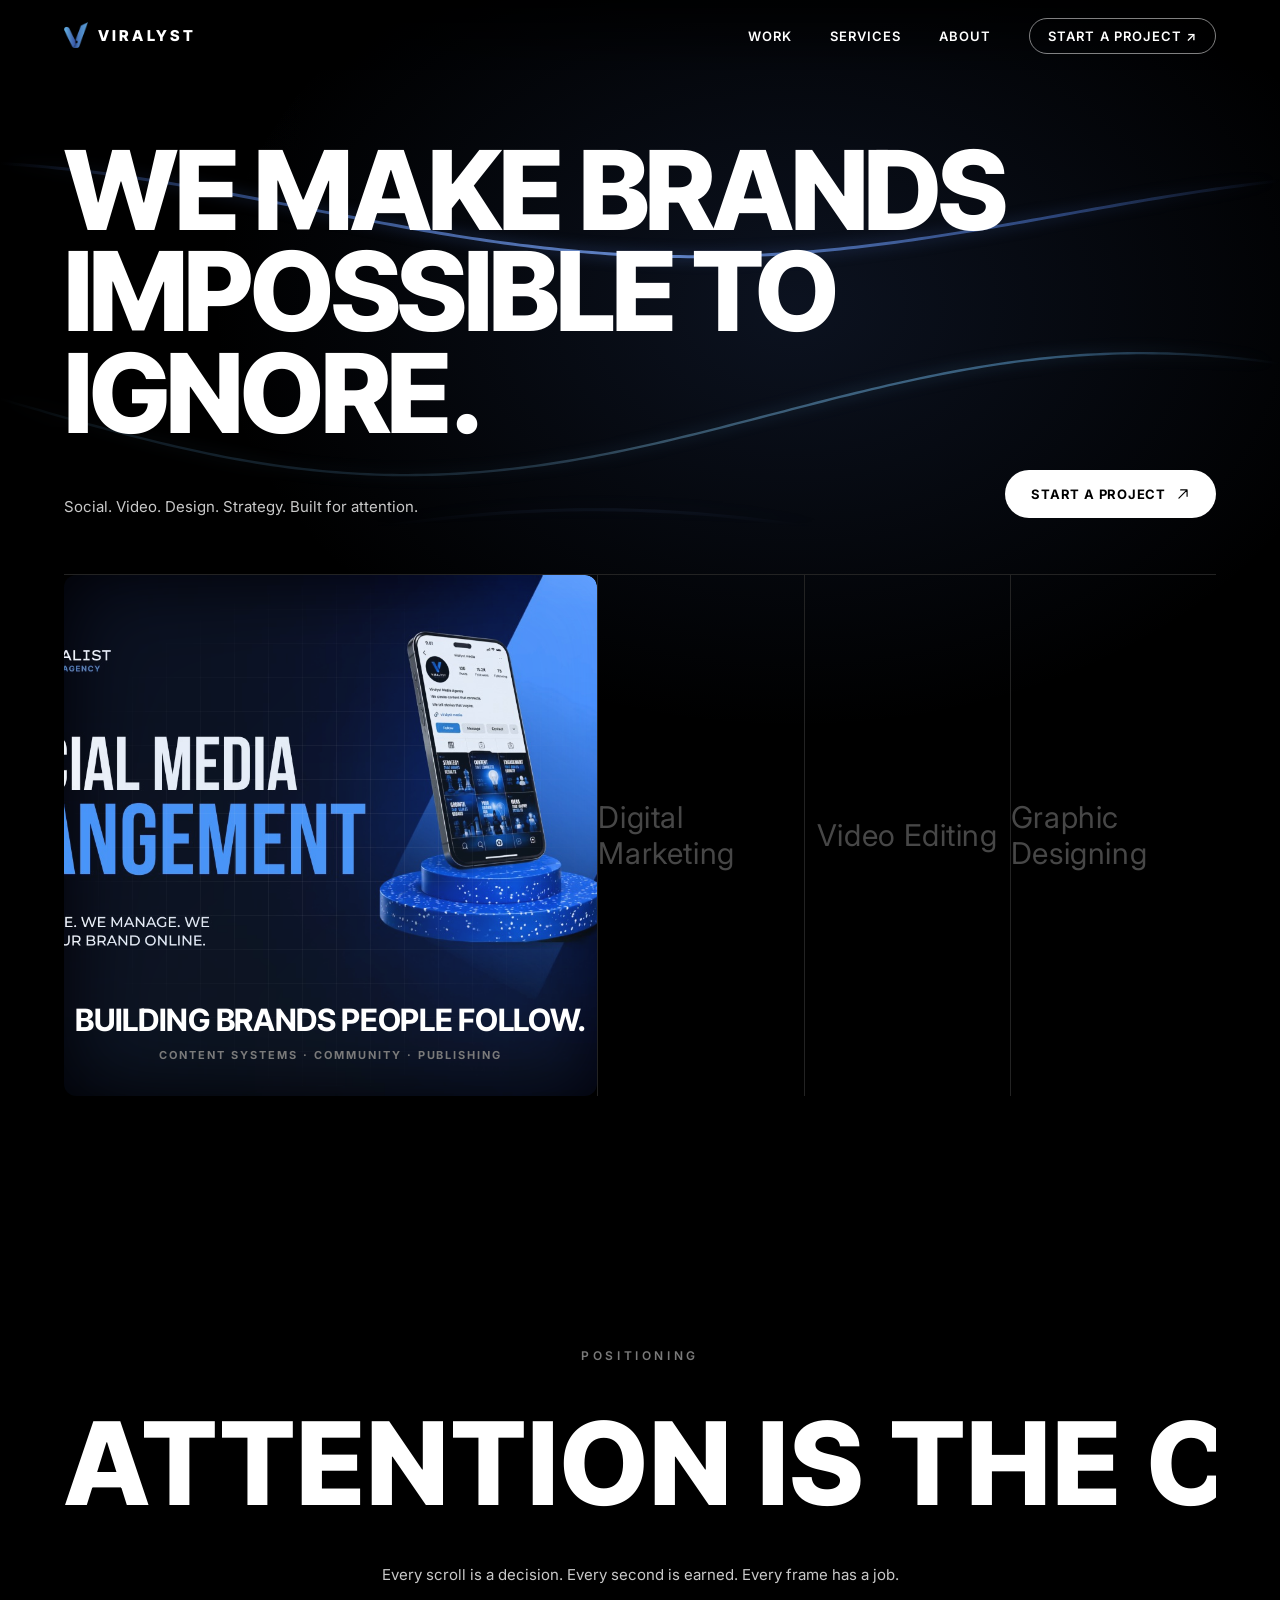
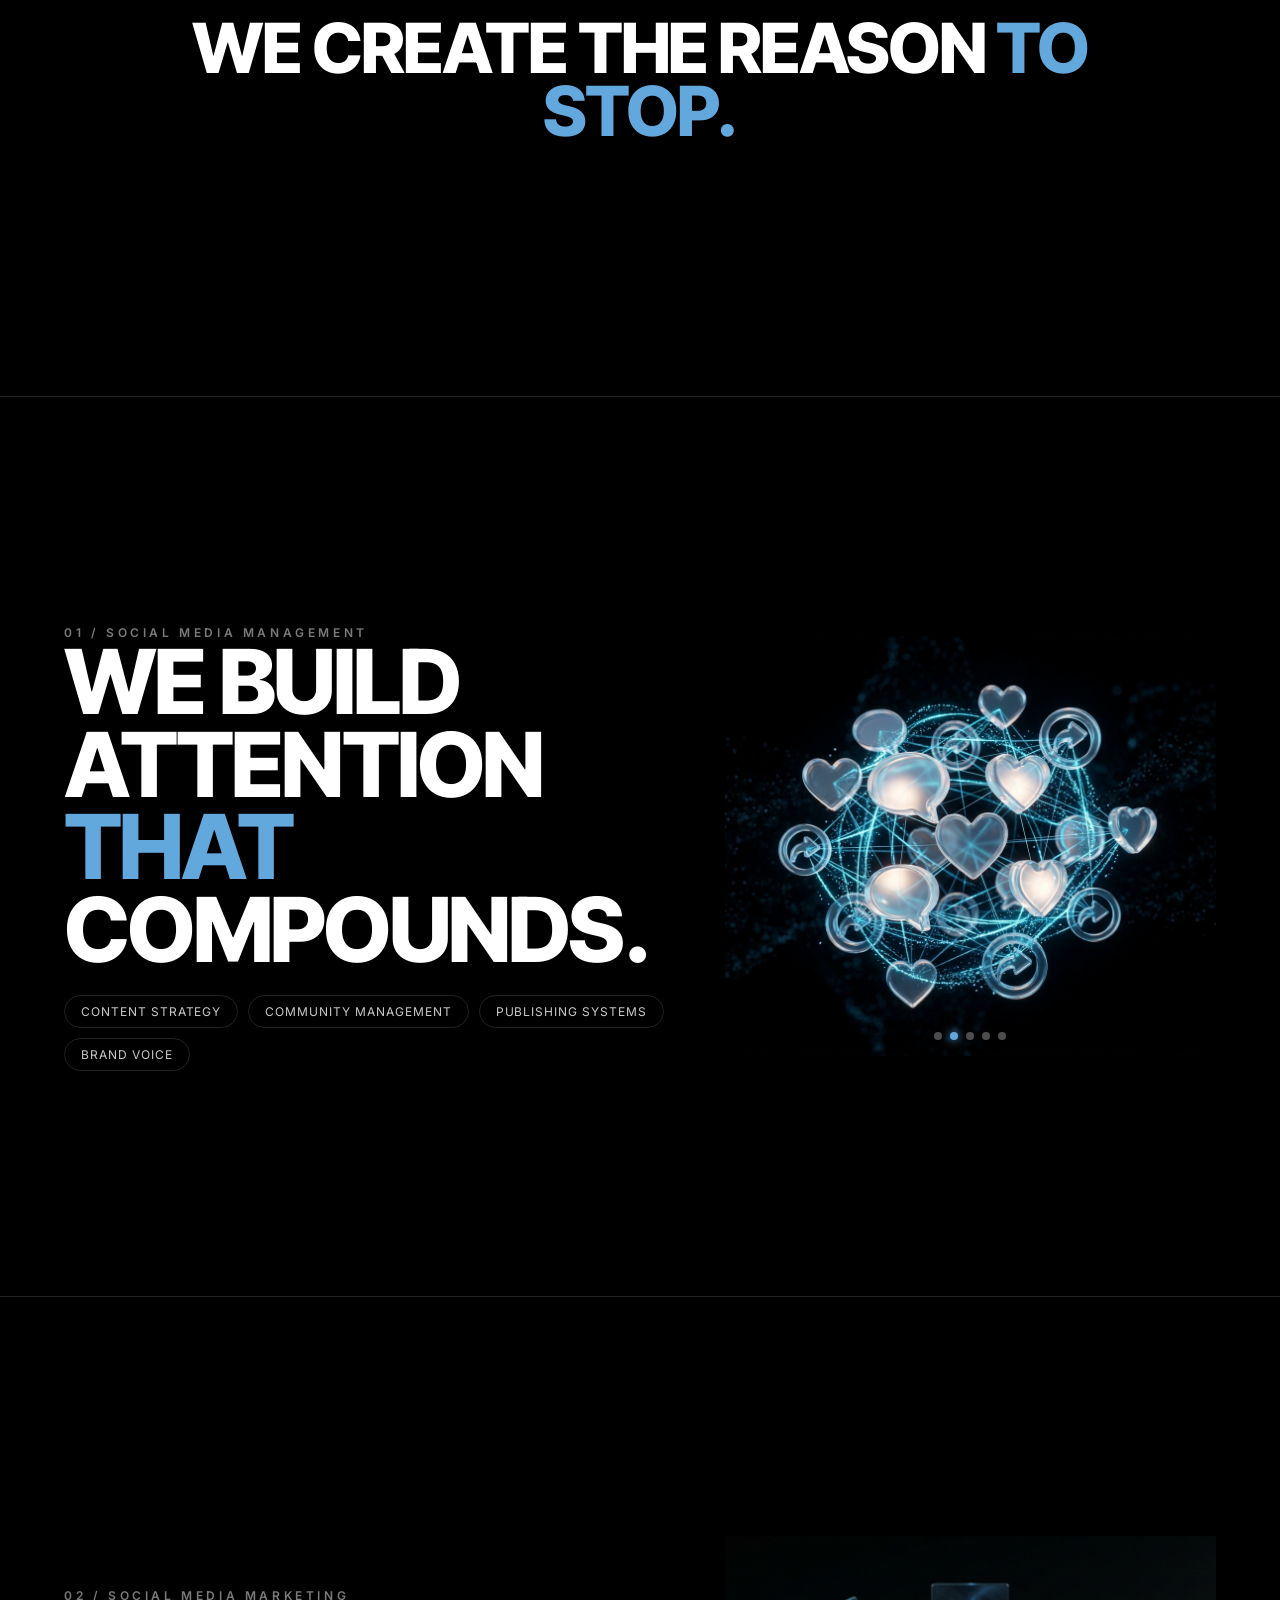
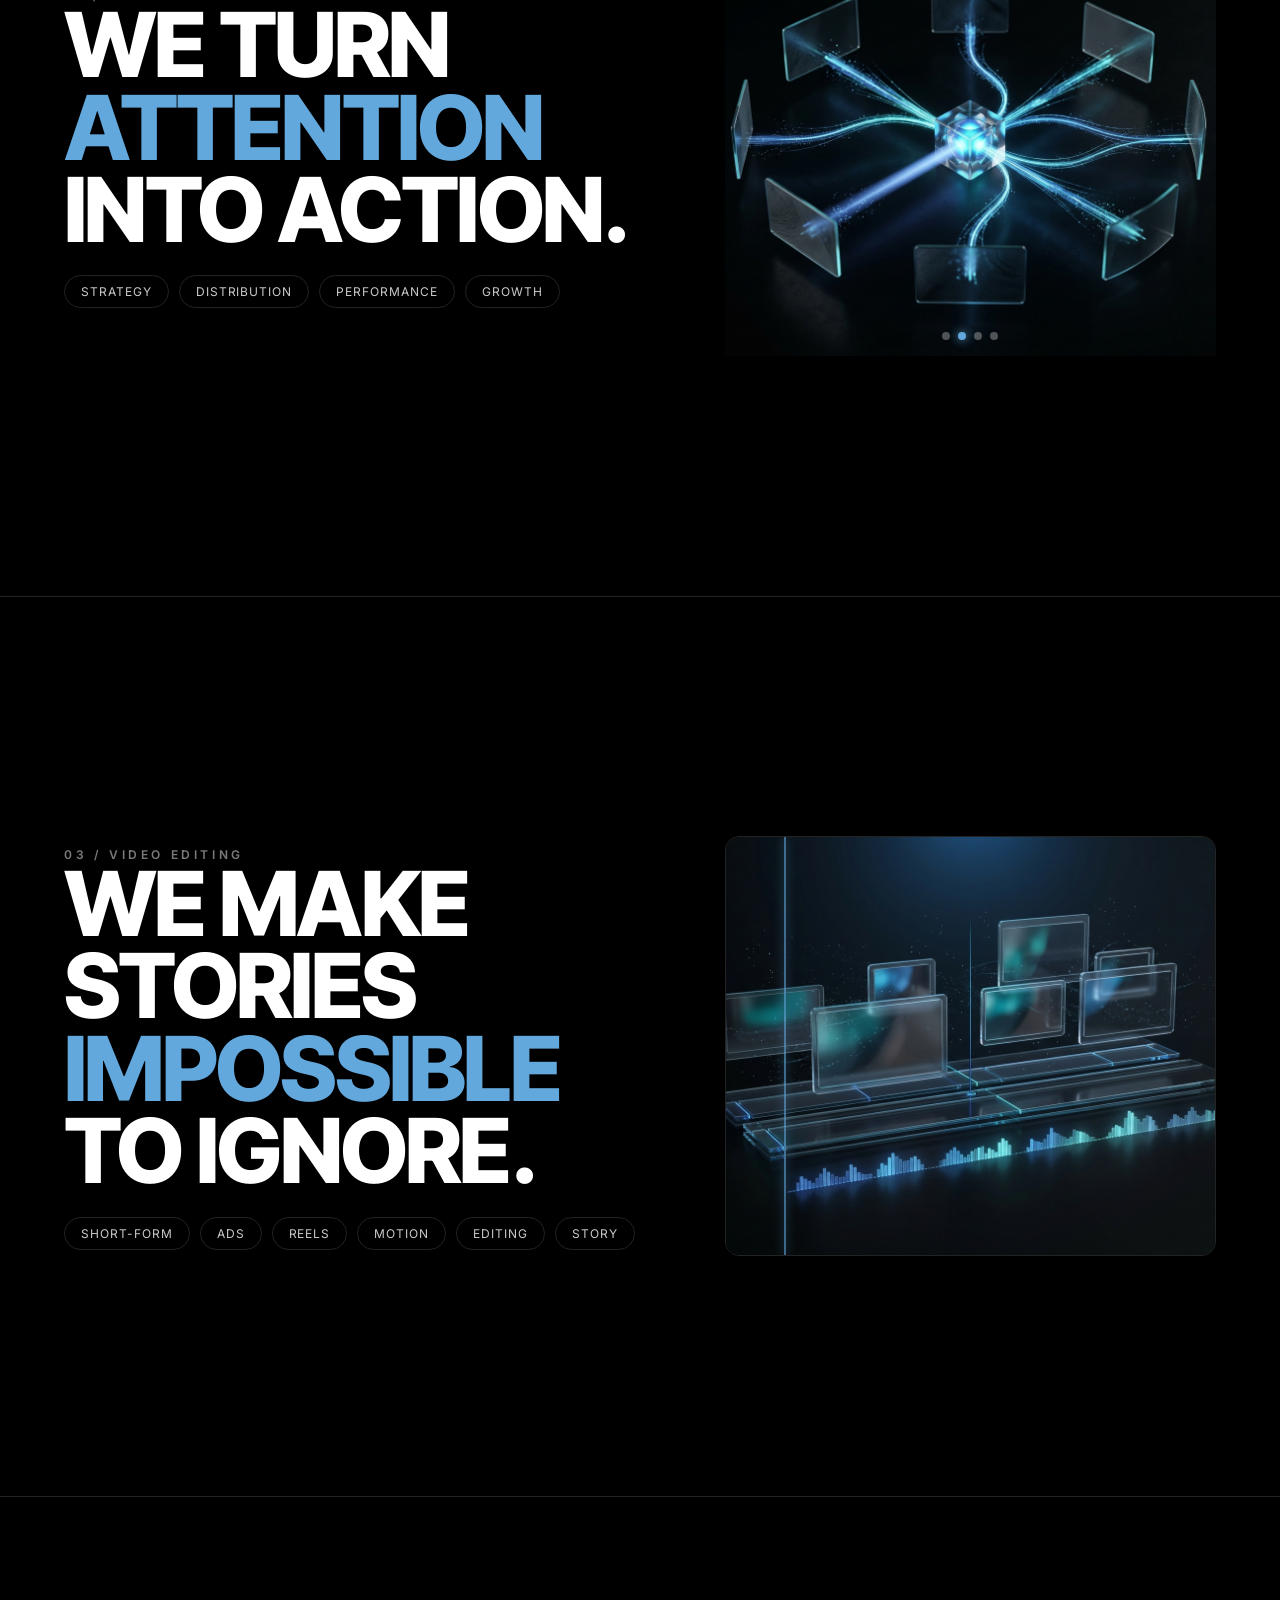
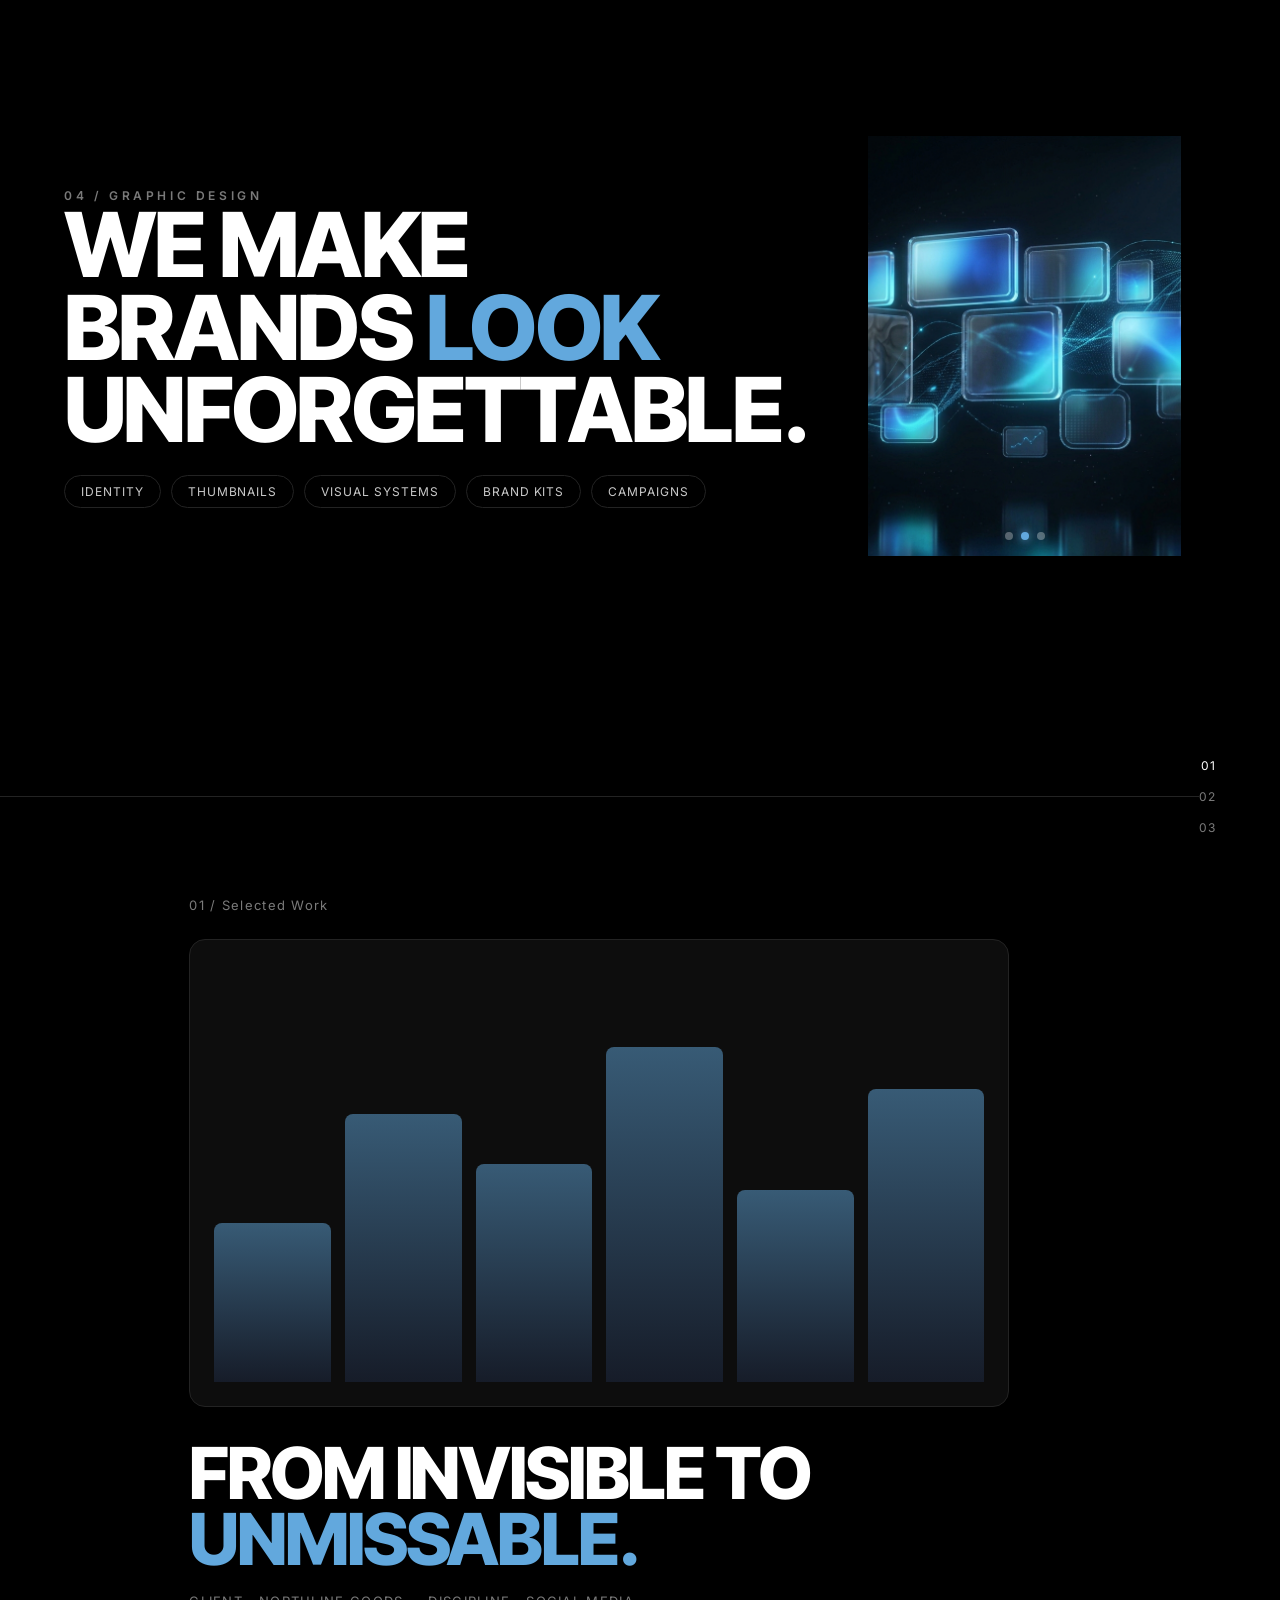
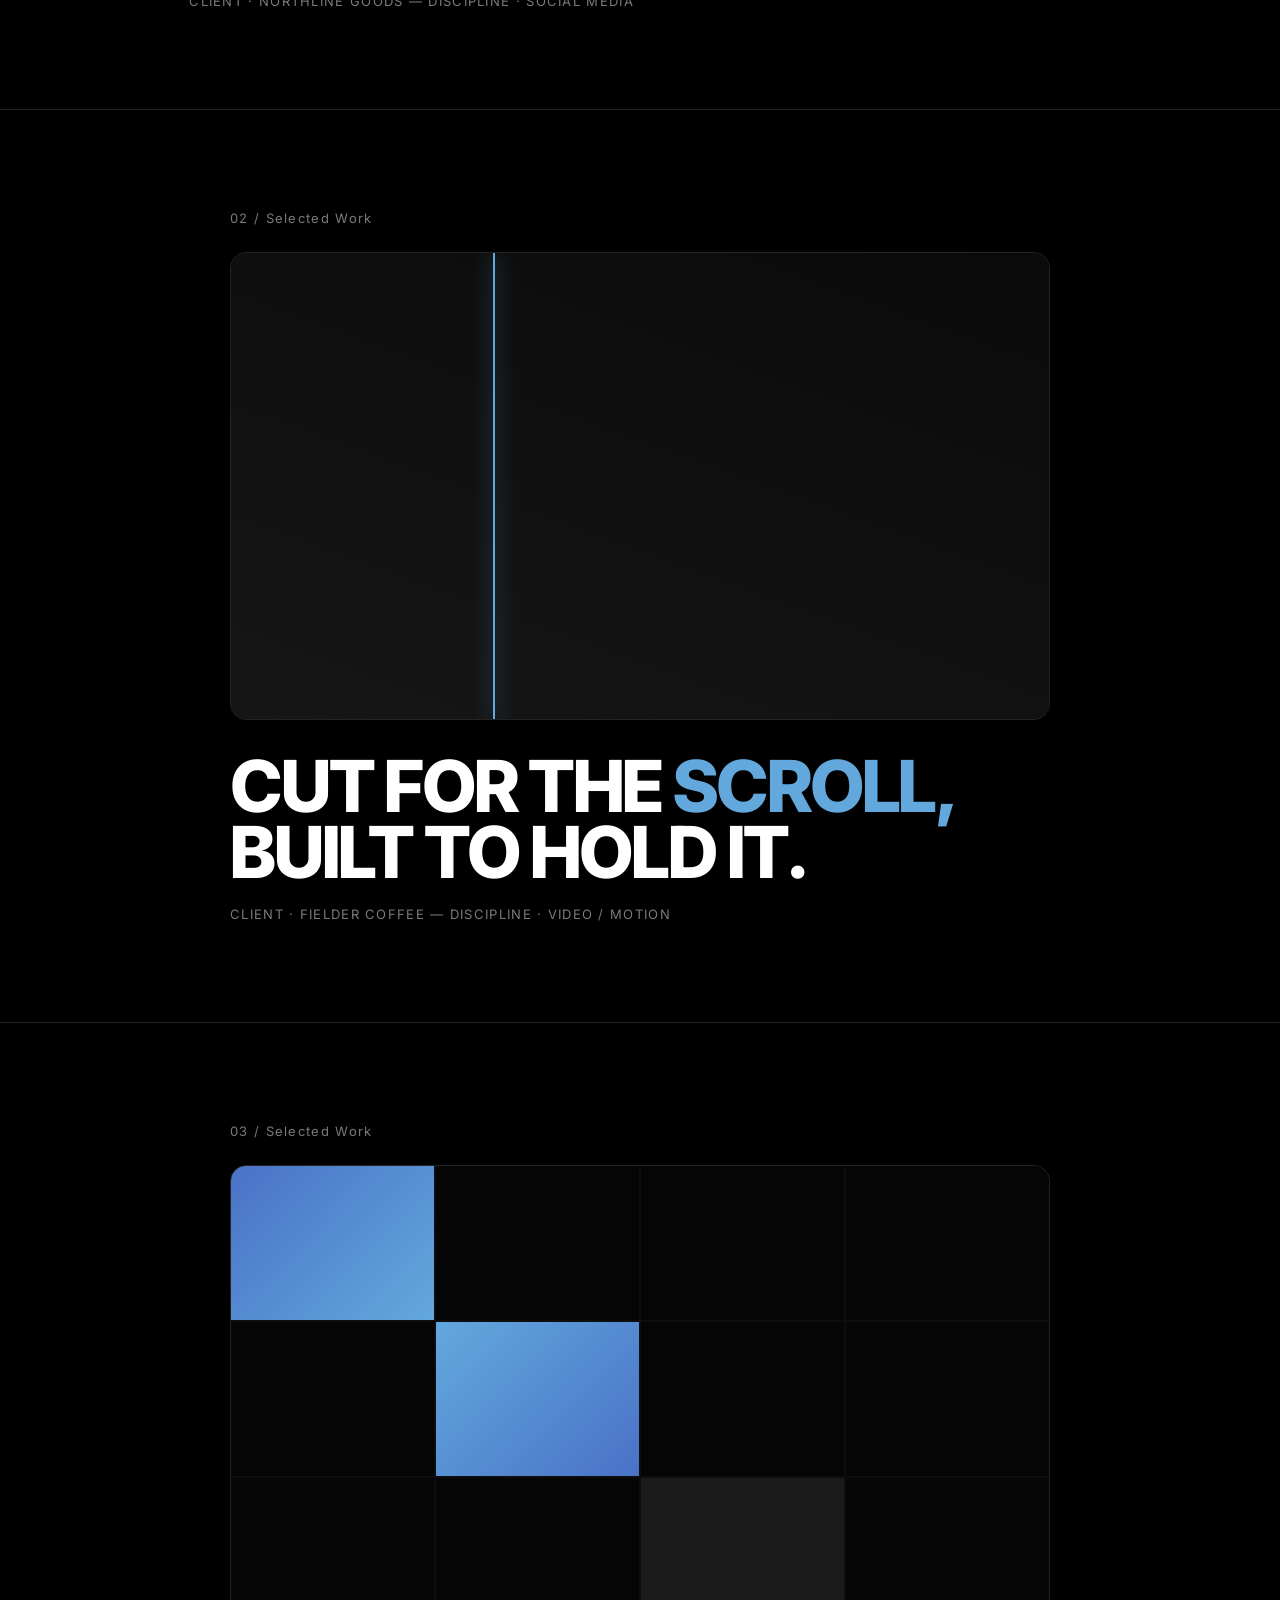
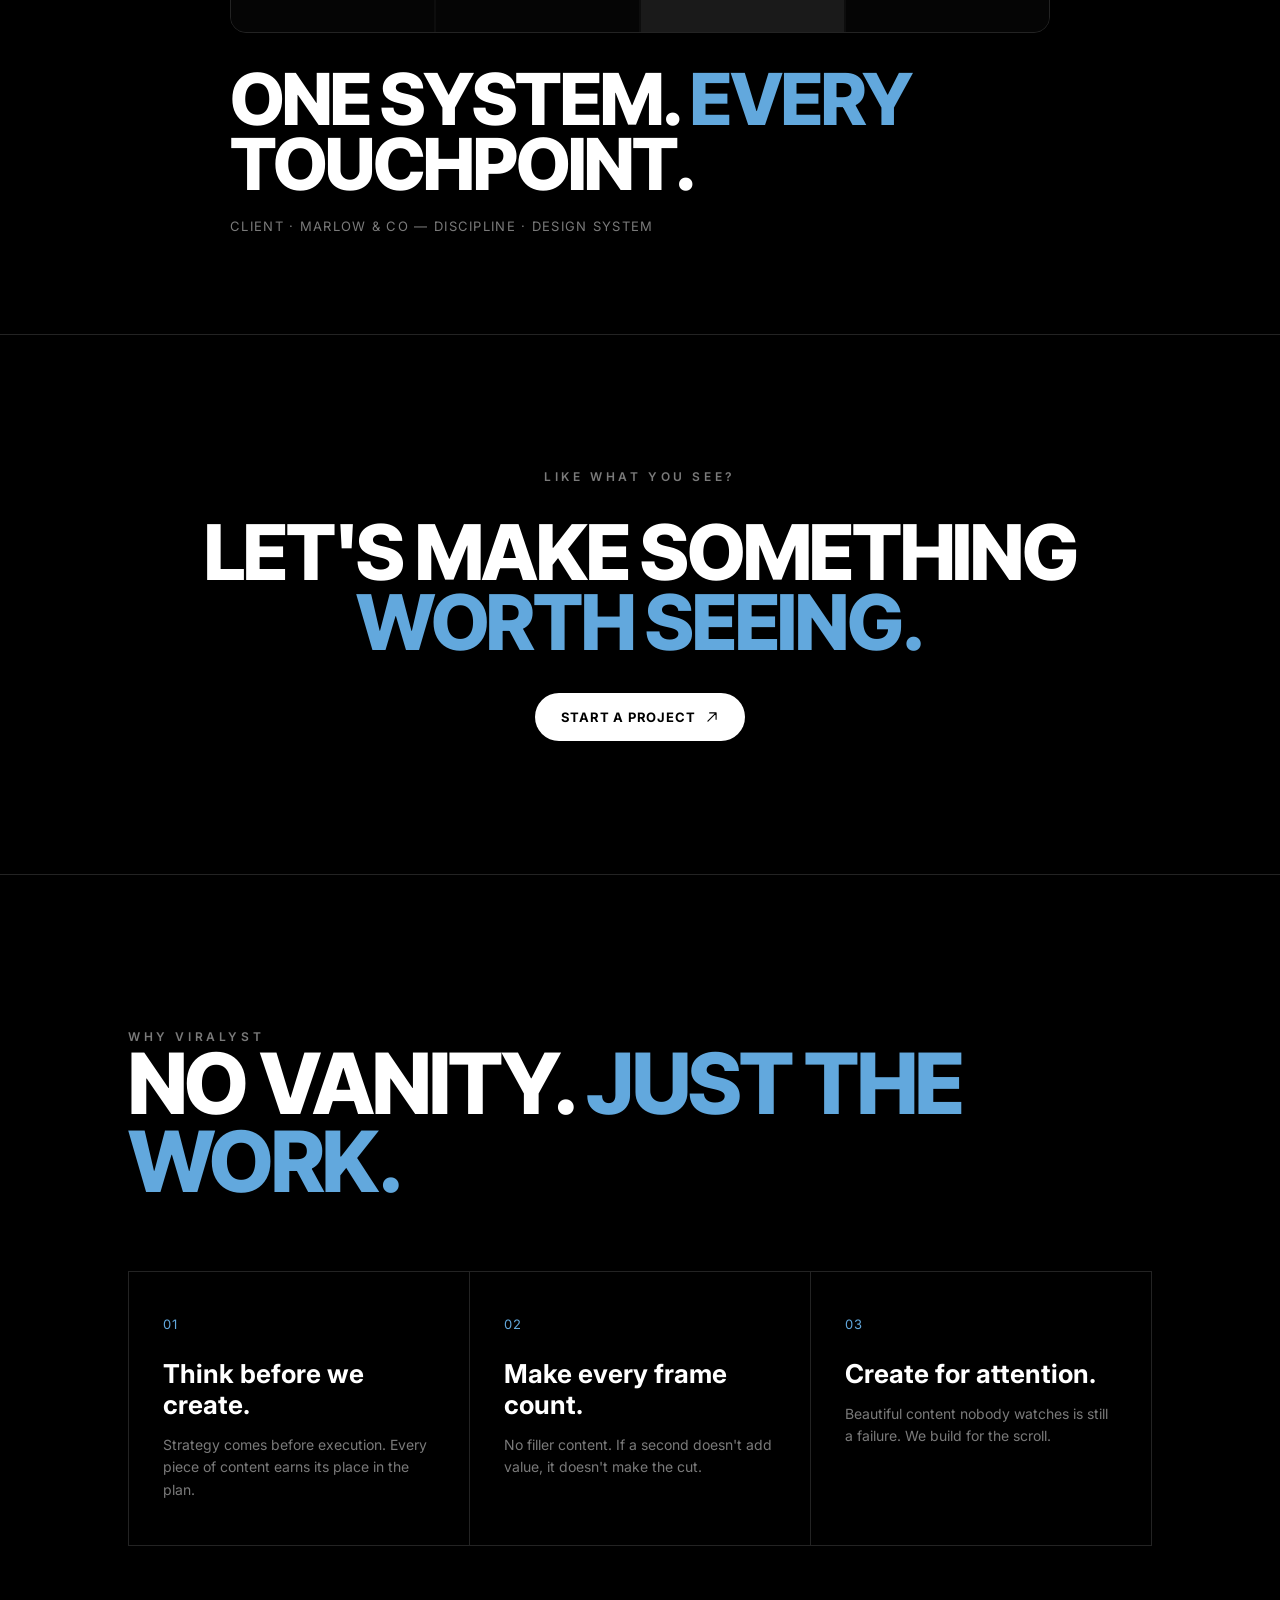
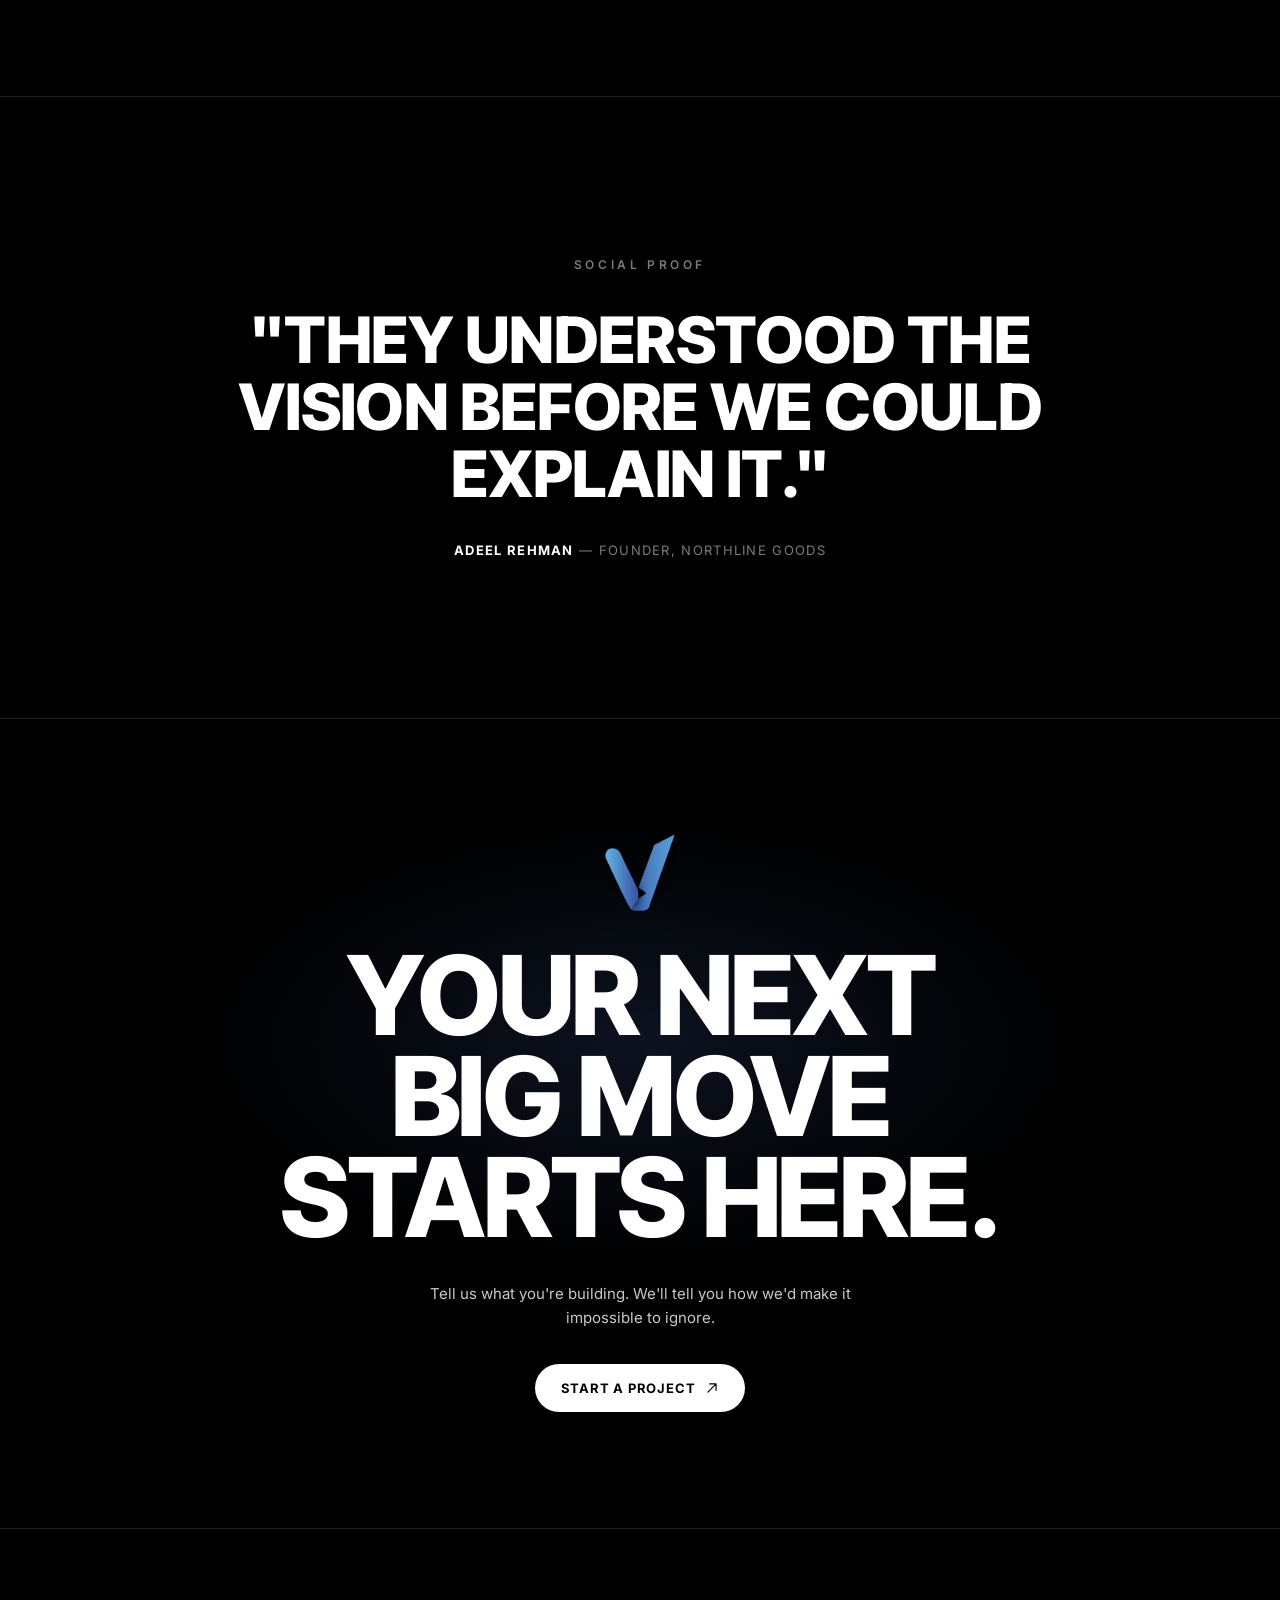
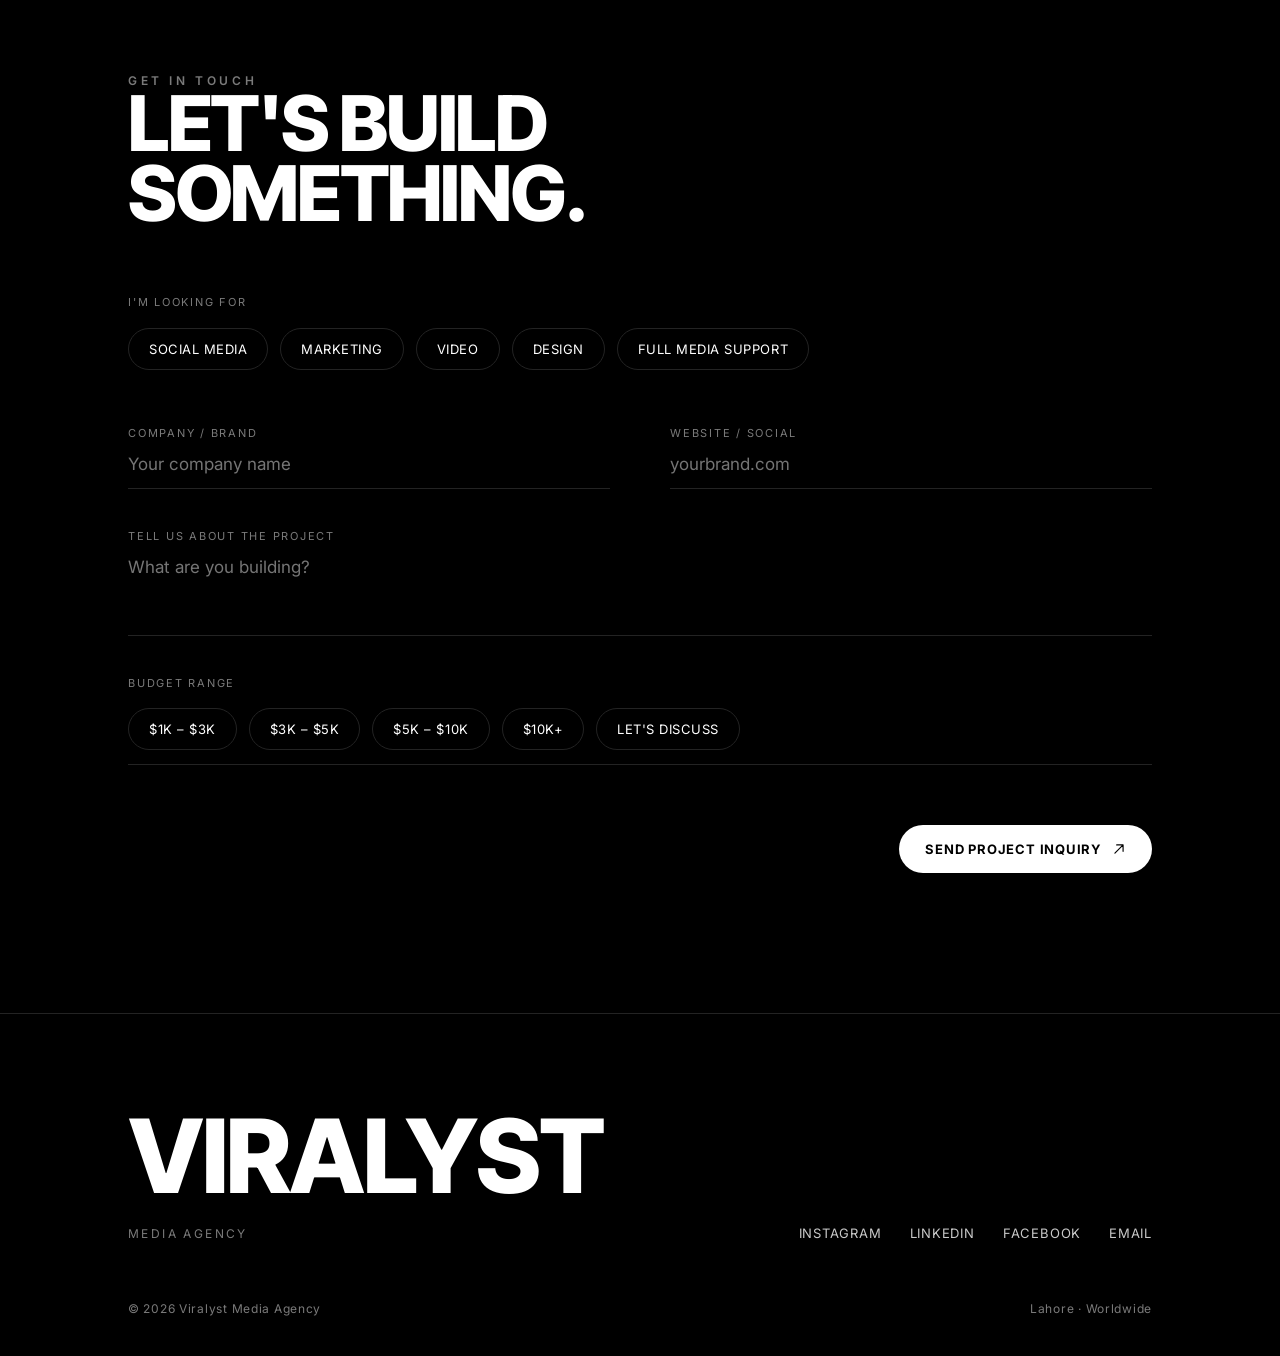
==== index.html @ a4363c4f "First save of my website" ====
<!DOCTYPE html>
<html lang="en">
<head>
<meta charset="UTF-8">
<meta name="viewport" content="width=device-width, initial-scale=1.0">
<title>Viralyst — We Make Attention Move</title>
<link rel="icon" href="assets/vmark.png">
<link rel="preconnect" href="https://fonts.googleapis.com">
<link rel="preconnect" href="https://fonts.gstatic.com" crossorigin>
<link href="https://fonts.googleapis.com/css2?family=Inter:wght@400;500;600;700;800&family=Inter+Tight:wght@500;600;700;800;900&display=swap" rel="stylesheet">
<link rel="stylesheet" href="CoscadeStyle.css">
</head>
<body>

<div id="cursor">
  <svg viewBox="0 0 24 24" fill="none"><path d="M4 4 L11 20 L13 13 L20 6 L14 12 L11 20" stroke="white" stroke-width="2" stroke-linejoin="round" stroke-linecap="round" fill="white"/></svg>
</div>

<div id="preloader">
  <img src="assets/vmark.png" alt="Viralyst">
  <div class="word"><span style="animation-delay:1.05s">V</span><span style="animation-delay:1.11s">I</span><span style="animation-delay:1.17s">R</span><span style="animation-delay:1.23s">A</span><span style="animation-delay:1.29s">L</span><span style="animation-delay:1.35s">Y</span><span style="animation-delay:1.41s">S</span><span style="animation-delay:1.47s">T</span></div>
  <div class="tag">Media Agency</div>
</div>

<header id="siteHeader">
  <a href="#top" class="logo-mark">
    <img src="assets/vmark_icon.png" alt="Viralyst">
    <span class="word">VIRALYST</span>
  </a>
  <div class="nav-links">
    <ul>
      <li><a href="#work">Work</a></li>
      <li><a href="#services">Services</a></li>
      <li><a href="#why">About</a></li>
      <li class="cta-item"><a href="#contact" class="cta-nav magnetic">Start a Project ↗</a></li>
    </ul>
  </div>
</header>

<main id="top">

  <!-- HERO -->
  <section class="hero" id="hero">
    <div class="hero-bg"></div>
    <canvas id="heroCanvas"></canvas>
    <!-- <div class="hero-ghost" id="heroGhost"><img src="assets/vmark.png" alt=""></div> -->
    <svg class="hero-grain" xmlns="http://www.w3.org/2000/svg">
      <filter id="grainFilter"><feTurbulence type="fractalNoise" baseFrequency="0.85" numOctaves="2" stitchTiles="stitch"/><feColorMatrix type="saturate" values="0"/></filter>
      <rect width="100%" height="100%" filter="url(#grainFilter)"/>
    </svg>
    <div class="hero-head">
      <h1>
        <span class="line"><span>We make brands</span></span>
        <span class="line"><span>impossible to ignore.</span></span>
      </h1>
      <div class="hero-sub">
        <p>Social. Video. Design. Strategy. Built for attention.</p>
        <a href="#contact" class="start-btn magnetic">Start a Project
          <svg viewBox="0 0 24 24" fill="none"><path d="M5 19L19 5M19 5H8M19 5V16" stroke="black" stroke-width="2" stroke-linecap="round" stroke-linejoin="round"/></svg>
        </a>
      </div>
    </div>

    <div class="engine" id="services">
      <div class="engine-word active" data-service="social">
        <div class="stage"><img src="assets/SM.jpeg" alt="Social Market">
          <div class="glow"></div><div class="grid"></div></div>
        <div class="label">Social Media Management</div>
        <div class="detail">
          <div class="headline"><b>Building brands people follow.</b></div>
          <div class="tags"><b>Content Systems · Community · Publishing</b></div>
        </div>
      </div>
      <div class="engine-word dim" data-service="marketing">
        <div class="stage"><img src="assets/DM.jpeg"><div class="glow"></div><div class="grid"></div></div>
        <div class="label">Digital Marketing</div>
        <div class="detail">
          <div class="headline">Attention with a purpose.</div>
          <div class="tags">Creative · Audience · Distribution</div>
        </div>
      </div>
      <div class="engine-word dim" data-service="video">
        <div class="stage"><img src="assets/VideoEditing.jpeg"><div class="glow"></div><div class="grid"></div></div>
        <div class="label">Video Editing</div>
        <div class="detail">
          <div class="headline">Stories that stop the scroll.</div>
          <div class="tags">Editing · Short-Form · Motion</div>
        </div>
      </div>
      <div class="engine-word dim" data-service="design">
        <div class="stage"><img src="assets/GD.jpeg"><div class="glow"></div><div class="grid"></div></div>
        <div class="label">Graphic Designing</div>
        <div class="detail">
          <div class="headline">Visuals people remember.</div>
          <div class="tags">Identity · Campaign · Systems</div>
        </div>
      </div>
    </div>
  </section>

  <!-- ATTENTION -->
  <section class="attention">
    <span class="eyebrow reveal">Positioning</span>
    <div class="stretch-wrap"><span class="stretch reveal" id="stretchText">Attention is the <span class="accent">currency.</span></span></div>
    <p class="lead reveal">Every scroll is a decision. Every second is earned. Every frame has a job.</p>
    <h2 class="snap reveal">We create the reason <span class="accent">to stop.</span></h2>
  </section>

  <!-- SERVICE UNIVERSES -->
<section class="universe" id="services-detail">
  <div class="universe-inner">
    <div class="reveal">
      <span class="eyebrow">01 / Social Media Management</span>
      <h2>WE BUILD ATTENTION <span class="accent">THAT </span> COMPOUNDS.</h2>
      <div class="tags"><span>Content Strategy</span><span>Community Management</span><span>Publishing Systems</span><span>Brand Voice</span></div>
    </div>

    <div class="universe-visual reveal" id="socialCarousel">
      <div class="carousel-track">
        <img src="Social Pic/Content Strategy  Calendar.jpg" class="carousel-img active" alt="Content Strategy">
        <img src="Social Pic/Community Management.jpg" class="carousel-img" alt="Community Management">
        <img src="Social Pic/Publishing Systems.jpg" class="carousel-img" alt="Publishing Systems">
        <img src="Social Pic/Brand Voice.jpg" class="carousel-img" alt="Brand Voice">
        <img src="Social Pic/Overview  Growth.jpg" class="carousel-img" alt="Growth">
      </div>

      <div class="carousel-dots">
        <span class="dot active" data-index="0"></span>
        <span class="dot" data-index="1"></span>
        <span class="dot" data-index="2"></span>
        <span class="dot" data-index="3"></span>
        <span class="dot" data-index="4"></span>
      </div>
    </div>
  </div>
</section>

  <section class="universe">
    <div class="universe-inner">
      <div class="reveal">
        <span class="eyebrow">02 / Social Media Marketing</span>
        <h2>WE TURN <span class="accent">ATTENTION</span> INTO ACTION.</h2>
        <div class="tags"><span>Strategy</span><span>Distribution</span><span>Performance</span><span>Growth</span></div>
      </div>

       <div class="universe-visual reveal" id="marketingCarousel">
      <div class="carousel-track">
        <img src="Market/Strategy.jpg" class="carousel-img active" alt="Strategy">
        <img src="Market/Distribution.jpg" class="carousel-img" alt="Distribution">
        <img src="Market/Performance.jpg" class="carousel-img" alt="Performance">
        <img src="Market/Growth.jpg" class="carousel-img" alt="Growth">
      </div>

      <div class="carousel-dots">
        <span class="dot active" data-index="0"></span>
        <span class="dot" data-index="1"></span>
        <span class="dot" data-index="2"></span>
        <span class="dot" data-index="3"></span>
      </div>
      </div>
    </div>
  </section>

  <section class="universe">
    <div class="universe-inner">
      <div class="reveal">
        <span class="eyebrow">03 / Video Editing</span>
        <h2>WE MAKE STORIES <span class="accent">IMPOSSIBLE</span> TO IGNORE.</h2>
        <div class="tags"><span>Short-Form</span><span>Ads</span><span>Reels</span><span>Motion</span><span>Editing</span><span>Story</span></div>
      </div>
           <div class="universe-visual reveal">
      <div class="video-frame">
        <img src="Videos/index.jpg" alt="Video Editing Workspace" class="single-img">
        <div class="scanline"></div>
        <div class="timeline" id="videoTimeline"></div>
      </div>
    </div>
    </div>
  </section>

  <section class="universe">
    <div class="universe-inner">
      <div class="reveal">
        <span class="eyebrow">04 / Graphic Design</span>
        <h2>WE MAKE BRANDS <span class="accent">LOOK</span> UNFORGETTABLE.</h2>
        <div class="tags"><span>Identity</span><span>Thumbnails</span><span>Visual Systems</span><span>Brand Kits</span><span>Campaigns</span></div>
      </div>
          <div class="universe-visual reveal" id="designCarousel">
      <div class="carousel-track">
        <img src="Design/Identity-Brand.jpg" class="carousel-img active" alt="Identity">
        <img src="Design/Thumbnails-Campaigns.jpg" class="carousel-img" alt="Thumbnails">
        <img src="Design/Visual-Systems.jpg" class="carousel-img" alt="Visual Systems">
      </div>
      <div class="carousel-dots">
        <span class="dot active" data-index="0"></span>
        <span class="dot" data-index="1"></span>
        <span class="dot" data-index="2"></span>
      </div>
    </div>
    </div>
  </section>

  <!-- PORTFOLIO -->
  <section id="work"> 
    <div class="portfolio-nav" id="portfolioNav">
      <button data-target="case-1" class="active">01</button>
      <button data-target="case-2">02</button>
      <button data-target="case-3">03</button>
      <!-- <button data-target="case-4">04</button> -->
    </div>

    <article class="case" id="case-1">
      <div class="wrap">
        <div class="case-index reveal">01 / Selected Work</div>
        <div class="case-visual social reveal">
          <div class="bar" style="height:38%"></div><div class="bar" style="height:64%"></div><div class="bar" style="height:52%"></div><div class="bar" style="height:80%"></div><div class="bar" style="height:46%"></div><div class="bar" style="height:70%"></div>
        </div>
        <h3 class="reveal">From invisible to <span class="accent">unmissable.</span></h3>
        <div class="disciplines reveal">Client · Northline Goods — Discipline · Social Media</div>
      </div>
    </article>

    <article class="case" id="case-2">
      <div class="wrap">
        <div class="case-index reveal">02 / Selected Work</div>
        <div class="case-visual video reveal">
          <div class="reel"></div>
          <div class="playhead" style="left:32%"></div>
        </div>
        <h3 class="reveal">Cut for the <span class="accent">scroll,</span> built to hold it.</h3>
        <div class="disciplines reveal">Client · Fielder Coffee — Discipline · Video / Motion</div>
      </div>
    </article>

    <article class="case" id="case-3">
      <div class="wrap">
        <div class="case-index reveal">03 / Selected Work</div>
        <div class="case-visual design reveal">
          <div class="grid-swatch">
            <div style="background:linear-gradient(135deg,var(--blue-1),var(--blue-2))"></div><div></div><div></div><div></div>
            <div></div><div style="background:linear-gradient(135deg,var(--blue-2),var(--blue-1))"></div><div></div><div></div>
            <div></div><div></div><div style="background:#1a1a1a"></div><div></div>
          </div>
        </div>
        <h3 class="reveal">One system. <span class="accent">Every</span> touchpoint.</h3>
        <div class="disciplines reveal">Client · Marlow &amp; Co — Discipline · Design System</div>
      </div>
    </article>
  </section>

  <!-- CTA MID -->
  <section class="cta-final" style="min-height:60vh;">
    <span class="eyebrow reveal">Like what you see?</span>
    <h2 class="reveal" style="font-size:clamp(32px,6vw,80px);">Let's make something <span style="color:var(--blue-2)">worth seeing.</span></h2>
    <a href="#contact" class="start-btn magnetic reveal">Start a Project
      <svg viewBox="0 0 24 24" fill="none"><path d="M5 19L19 5M19 5H8M19 5V16" stroke="black" stroke-width="2" stroke-linecap="round" stroke-linejoin="round"/></svg>
    </a>
  </section>

  <!-- WHY -->
  <section class="why" id="why">
    <div class="wrap">
      <span class="eyebrow reveal">Why Viralyst</span>
      <h2 class="reveal">No vanity. <span style="color:var(--blue-2)">Just the work.</span></h2>
      <div class="principles">
        <div class="principle reveal"><div class="num">01</div><h4>Think before we create.</h4><p>Strategy comes before execution. Every piece of content earns its place in the plan.</p></div>
        <div class="principle reveal"><div class="num">02</div><h4>Make every frame count.</h4><p>No filler content. If a second doesn't add value, it doesn't make the cut.</p></div>
        <div class="principle reveal"><div class="num">03</div><h4>Create for attention.</h4><p>Beautiful content nobody watches is still a failure. We build for the scroll.</p></div>
      </div>
    </div>
  </section>

  <!-- PROOF -->
  <section class="proof">
    <span class="eyebrow reveal">Social Proof</span>
    <blockquote class="reveal">"They understood the vision before we could explain it."</blockquote>
    <cite class="reveal"><b>Adeel Rehman</b> — Founder, Northline Goods</cite>
  </section>

  <!-- FINAL CTA -->
  <section class="cta-final" id="final-cta">
    <div class="glow"></div>
    <img src="assets/vmark.png" class="mark reveal" alt="">
    <h2 class="reveal">Your next<br>big move<br>starts here.</h2>
    <p class="reveal">Tell us what you're building. We'll tell you how we'd make it impossible to ignore.</p>
    <a href="#contact" class="start-btn magnetic reveal">Start a Project
      <svg viewBox="0 0 24 24" fill="none"><path d="M5 19L19 5M19 5H8M19 5V16" stroke="black" stroke-width="2" stroke-linecap="round" stroke-linejoin="round"/></svg>
    </a>
  </section>

  <!-- CONTACT -->
  <section class="contact" id="contact">
    <div class="wrap">
      <div class="contact-head reveal">
        <span class="eyebrow">Get in touch</span>
        <h2>Let's build something.</h2>
      </div>

      <div class="reveal">
        <label class="field-label" style="font-size:11px;letter-spacing:.16em;color:var(--dim);text-transform:uppercase;">I'm looking for</label>
        <div class="chip-group" id="serviceChips">
          <button class="chip" data-chip="social">Social Media</button>
          <button class="chip" data-chip="marketing">Marketing</button>
          <button class="chip" data-chip="video">Video</button>
          <button class="chip" data-chip="design">Design</button>
          <button class="chip" data-chip="full">Full Media Support</button>
        </div>
      </div>

      <form class="form-grid" onsubmit="event.preventDefault();">
        <div class="field"><label>Company / Brand</label><input type="text" placeholder="Your company name"></div>
        <div class="field"><label>Website / Social</label><input type="text" placeholder="yourbrand.com"></div>
        <div class="field full"><label>Tell us about the project</label><textarea placeholder="What are you building?"></textarea></div>
        <div class="field full">
          <label>Budget range</label>
          <div class="chip-group" id="budgetChips">
            <button class="chip" type="button" data-chip="1">$1K – $3K</button>
            <button class="chip" type="button" data-chip="2">$3K – $5K</button>
            <button class="chip" type="button" data-chip="3">$5K – $10K</button>
            <button class="chip" type="button" data-chip="4">$10K+</button>
            <button class="chip" type="button" data-chip="5">Let's discuss</button>
          </div>
        </div>
      </form>
      <div class="submit-row reveal">
        <button class="start-btn magnetic" id="submitBtn">Send Project Inquiry
          <svg viewBox="0 0 24 24" fill="none"><path d="M5 19L19 5M19 5H8M19 5V16" stroke="black" stroke-width="2" stroke-linecap="round" stroke-linejoin="round"/></svg>
        </button>
      </div>
    </div>
  </section>

</main>

<footer>
  <div class="wrap">
    <div class="footer-top">
      <div>
        <div class="word">Viralyst</div>
        <div class="sub">Media Agency</div>
      </div>
      <div class="footer-links">
        <a href="#" target="_blank" rel="noopener">Instagram</a>
        <a href="#" target="_blank" rel="noopener">LinkedIn</a>
        <a href="#" target="_blank" rel="noopener">Facebook</a>
        <a href="mailto:hello@viralyst.agency">Email</a>
      </div>
    </div>
    <div class="footer-bottom">
      <span>© 2026 Viralyst Media Agency</span>
      <span>Lahore · Worldwide</span>
    </div>
  </div>
</footer>
<script>
(function () {
    const carousel = document.getElementById('socialCarousel');
    const images = carousel.querySelectorAll('.carousel-img');
    const dots = carousel.querySelectorAll('.dot');
    let current = 0;
    let autoSlide;

    function showSlide(index) {
        images.forEach(img => img.classList.remove('active'));
        dots.forEach(dot => dot.classList.remove('active'));
        images[index].classList.add('active');
        dots[index].classList.add('active');
        current = index;
    }

    function nextSlide() {
        let next = (current + 1) % images.length;
        showSlide(next);
    }

    function startAutoSlide() {
        autoSlide = setInterval(nextSlide, 3500); // har 3.5 second
    }

    function resetAutoSlide() {
        clearInterval(autoSlide);
        startAutoSlide();
    }

    dots.forEach(dot => {
        dot.addEventListener('click', () => {
            const index = parseInt(dot.getAttribute('data-index'));
            showSlide(index);
            resetAutoSlide();
        });
    });

    startAutoSlide();
})();
</script>
<script>
(function () {
    const carousel = document.getElementById('marketingCarousel');
    const images = carousel.querySelectorAll('.carousel-img');
    const dots = carousel.querySelectorAll('.dot');
    let current = 0;
    let autoSlide;

    function showSlide(index) {
        images.forEach(img => img.classList.remove('active'));
        dots.forEach(dot => dot.classList.remove('active'));
        images[index].classList.add('active');
        dots[index].classList.add('active');
        current = index;
    }

    function nextSlide() {
        let next = (current + 1) % images.length;
        showSlide(next);
    }

    function startAutoSlide() {
        autoSlide = setInterval(nextSlide, 3500);
    }

    function resetAutoSlide() {
        clearInterval(autoSlide);
        startAutoSlide();
    }

    dots.forEach(dot => {
        dot.addEventListener('click', () => {
            const index = parseInt(dot.getAttribute('data-index'));
            showSlide(index);
            resetAutoSlide();
        });
    });

    startAutoSlide();
})();
</script>
<script>
(function () {
    const carousel = document.getElementById('designCarousel');
    const images = carousel.querySelectorAll('.carousel-img');
    const dots = carousel.querySelectorAll('.dot');
    let current = 0;
    let autoSlide;

    function showSlide(index) {
        images.forEach(img => img.classList.remove('active'));
        dots.forEach(dot => dot.classList.remove('active'));
        images[index].classList.add('active');
        dots[index].classList.add('active');
        current = index;
    }

    function nextSlide() {
        let next = (current + 1) % images.length;
        showSlide(next);
    }

    function startAutoSlide() {
        autoSlide = setInterval(nextSlide, 3500);
    }

    function resetAutoSlide() {
        clearInterval(autoSlide);
        startAutoSlide();
    }

    dots.forEach(dot => {
        dot.addEventListener('click', () => {
            const index = parseInt(dot.getAttribute('data-index'));
            showSlide(index);
            resetAutoSlide();
        });
    });

    startAutoSlide();
})();
</script>

<script src="JavaScriptfile.js"></script>
</body>
</html>
---- CoscadeStyle.css ----
:root{
  --black:#000000;
  --near-black:#050505;
  --panel:#0d0d0d;
  --line:#232323;
  --white:#ffffff;
  --off:#c9c9c9;
  --dim:#7a7a7a;
  --blue-1:#4A72C7;
  --blue-2:#62A8DD;
  --blue:linear-gradient(135deg,var(--blue-1),var(--blue-2));
  --blue-solid:#5286d1;
  --ease:cubic-bezier(.16,.84,.44,1);
  --pad:clamp(24px,5vw,72px);
}
*{margin:0;padding:0;box-sizing:border-box;}
html{scroll-behavior:smooth;}
body{
  background:var(--black);
  color:var(--white);
  font-family:'Inter',sans-serif;
  overflow-x:hidden;
  cursor:auto;
}
@media (max-width:900px){ body{cursor:auto;} }
::selection{background:var(--blue-solid);color:var(--white);}

h1,h2,h3,.display{
  font-family:'Inter Tight',sans-serif;
  font-weight:800;
  letter-spacing:-0.03em;
  line-height:0.92;
  text-transform:uppercase;
}

.wrap{max-width:1440px;margin:0 auto;padding-left:var(--pad);padding-right:var(--pad);}

a{color:inherit;text-decoration:none;}
button{font-family:inherit;background:none;border:none;color:inherit;cursor:pointer;}

/* ---------- custom cursor ---------- */
#cursor{
  display : none;
  position:fixed;top:0;left:0;width:22px;height:22px;
  pointer-events:none;z-index:9999;
  transform:translate(-50%,-50%);
  mix-blend-mode:difference;
  transition:width .35s var(--ease),height .35s var(--ease), opacity .3s ease;
  will-change:transform;
  opacity:0;
}
#cursor.show{opacity:1;}
#cursor svg{width:100%;height:100%;display:block;}
#cursor.big{width:64px;height:64px;}
@media (max-width:900px){ #cursor{display:none;} }

/* ---------- preloader ---------- */
#preloader{
  position:fixed;inset:0;background:var(--black);z-index:10000;
  display:flex;flex-direction:column;align-items:center;justify-content:center;gap:22px;
  transition:opacity .9s var(--ease), visibility .9s var(--ease);
}
#preloader.hide{opacity:0;visibility:hidden;pointer-events:none;}
#preloader img{
  width:min(38vw,220px);
  opacity:0;filter:drop-shadow(0 0 40px rgba(74,114,199,.35));
  animation:markIn 1.1s var(--ease) .15s forwards;
}
@keyframes markIn{
  0%{opacity:0;transform:scale(1.5);}
  100%{opacity:1;transform:scale(1);}
}
#preloader .word{
  display:flex;overflow:hidden;
}
#preloader .word span{
  font-family:'Inter Tight',sans-serif;font-weight:800;font-size:clamp(28px,4vw,44px);
  letter-spacing:.14em;text-transform:uppercase;
  transform:translateY(110%);opacity:0;
  animation:letterUp .6s var(--ease) forwards;
}
@keyframes letterUp{ to{transform:translateY(0);opacity:1;} }
#preloader .tag{
  font-size:12px;letter-spacing:.35em;color:var(--dim);text-transform:uppercase;
  opacity:0;animation:fadeIn .8s var(--ease) 1.9s forwards;
}
@keyframes fadeIn{ to{opacity:1;} }

/* ---------- nav ---------- */
header{
  position:fixed;top:0;left:0;right:0;z-index:500;
  display:flex;align-items:center;justify-content:space-between;
  padding:22px var(--pad);
  background:linear-gradient(180deg, rgba(0,0,0,.75), rgba(0,0,0,0));
  transition:transform .5s var(--ease);
}
@media (max-width:760px){
  header{
    background:rgba(0,0,0,.92);
    padding:16px 20px;
  }
  .logo-mark .word{font-size:13px;}
  .cta-item .cta-nav{font-size:11px;padding:8px 14px;}
}
header.hidden{transform:translateY(-120%);}
.logo-mark{display:flex;align-items:center;gap:10px;}
.logo-mark img{height:26px;width:auto;display:block;}
.logo-mark .word{font-family:'Inter Tight',sans-serif;font-weight:800;font-size:15px;letter-spacing:.22em;}
.nav-links ul{list-style:none;display:flex;gap:38px;align-items:center;}
.nav-links a{font-size:13px;letter-spacing:.08em;text-transform:uppercase;font-weight:600;position:relative;}
.nav-links a:not(.cta-nav)::after{
  content:'';position:absolute;left:0;right:0;bottom:-6px;height:1px;background:var(--white);
  transform:scaleX(0);transform-origin:right;transition:transform .4s var(--ease);
}
.nav-links a:not(.cta-nav):hover::after{transform:scaleX(1);transform-origin:left;}
.cta-nav{
  border:1px solid rgba(255,255,255,.5);padding:9px 18px;border-radius:100px;
  font-size:12px;letter-spacing:.08em;
}
.nav-links{display:flex;}
@media (max-width:820px){ .nav-links ul li:not(.cta-item){display:none;} }

/* ---------- section base ---------- */
section{position:relative;}
.eyebrow{
  font-size:12px;letter-spacing:.3em;color:var(--dim);text-transform:uppercase;font-weight:600;
}

/* ---------- hero ---------- */
.hero{
  min-height:100svh;display:flex;flex-direction:column;justify-content:flex-end;
  padding:140px var(--pad) 0;position:relative;overflow:hidden;
}
.hero-bg{
  position:absolute;inset:0;z-index:0;
  background:radial-gradient(ellipse 65% 55% at 62% 28%, rgba(74,114,199,.16), transparent 70%);
}
#heroCanvas{
  position:absolute;inset:0;z-index:0;width:100%;height:100%;display:block;
    -webkit-mask-image:linear-gradient(to bottom, black 0%, black 30%, transparent 48%);
  mask-image:linear-gradient(to bottom, black 0%, black 30%, transparent 48%);
}
.hero-ghost{
  position:absolute;top:50%;right:-6%;width:min(52vw,760px);
  transform:translateY(-50%);z-index:0;opacity:.5;pointer-events:none;
  filter:drop-shadow(0 0 120px rgba(74,114,199,.35));
  will-change:transform;
}
.hero-ghost img{width:100%;display:block;}
@media (max-width:900px){ .hero-ghost{display:none;} }
.hero-grain{
  position:absolute;inset:0;z-index:1;opacity:.045;pointer-events:none;mix-blend-mode:overlay;
}
@media (prefers-reduced-motion: reduce){ #heroCanvas{display:none;} .hero-ghost{transform:translateY(-50%) !important;} }
.hero-head{position:relative;z-index:2;max-width:1180px;}
.hero-head h1{font-size:clamp(48px,8.6vw,150px);}
.hero-head h1 .line{display:block;overflow:hidden;}
.hero-head h1 .line span{display:block;transform:translateY(105%);animation:lineUp 1s var(--ease) forwards;}
.hero-head h1 .line:nth-child(1) span{animation-delay:2.15s;}
.hero-head h1 .line:nth-child(2) span{animation-delay:2.28s;}
@keyframes lineUp{ to{transform:translateY(0);} }

.hero-sub{
  margin-top:26px;display:flex;justify-content:space-between;align-items:flex-end;gap:24px;flex-wrap:wrap;
  opacity:0;animation:fadeIn .8s var(--ease) 2.6s forwards;
}
.hero-sub p{color:var(--off);max-width:420px;font-size:15px;line-height:1.55;}
.start-btn{
  display:inline-flex;align-items:center;gap:10px;
  padding:16px 26px;border-radius:100px;background:var(--white);color:var(--black);
  font-weight:700;font-size:13px;letter-spacing:.06em;text-transform:uppercase;
  white-space:nowrap;
}
.start-btn svg{width:14px;height:14px;transition:transform .35s var(--ease);}
.magnetic:hover svg{transform:translate(3px,-3px);}

/* service engine */
.engine{
  position:relative;height:min(58vh,560px);margin-top:56px;
  border-top:1px solid var(--line);display:flex;
}
.engine-word{
  flex:1;position:relative;display:flex;align-items:center;justify-content:center;
  border-right:1px solid var(--line);overflow:hidden;
  transition:flex .7s var(--ease);
}
.engine-word:last-child{border-right:none;}
.engine-word .stage{
  position:absolute;
  inset:0;
  width:100%;
  height:100%;
  opacity:0;
  display:flex;
  justify-content:center;
  align-items:center;
  overflow:hidden;
  border-radius:12px;
  transition:opacity .6s var(--ease);
}
.engine-word.active .stage{opacity:1;}
/* NAYA CODE: Jo aap ki file me pehle nahi tha */
.engine-word .stage img {
  width: 100%;
  height: 100%;
  object-fit: cover;
  object-position: center;
  display: block;
  border-radius: 12px;
  transition: transform 0.6s var(--ease);
}

.engine-word.active:hover .stage img {
  transform: scale(1.05);
}
.engine-word .label{
  position:relative;z-index:2;font-size:clamp(18px,2.4vw,30px);letter-spacing:.02em;
  transition:opacity .4s var(--ease), transform .5s var(--ease), color .4s;
  color:var(--white);
}
.engine-word.dim .label{opacity:.28;}
.engine-word.active{flex:2.6;}
.engine-word.active .label{transform:translateY(-64px);color:var(--blue-2);opacity:0;}
.engine-word .detail{
  position:absolute;bottom:34px;left:0;right:0;text-align:center;z-index:2;
  opacity:0;transform:translateY(12px);transition:all .5s var(--ease) .1s;
}
@media (max-width:760px){
  .engine-word.active .label{transform:translateY(-40px);opacity:0;}
}
.engine-word.active .detail{opacity:1;transform:translateY(0);}
.engine-word .detail .headline{font-family:'Inter Tight',sans-serif;font-weight:800;font-size:clamp(20px,2.4vw,32px);text-transform:uppercase;letter-spacing:-.01em;line-height:1;}
.engine-word .detail .tags{margin-top:12px;font-size:11px;letter-spacing:.18em;color:var(--dim);text-transform:uppercase;}
.engine-word .glow{position:absolute;inset:0;background:var(--blue);opacity:.14;filter:blur(40px);}
.engine-word .grid{
  position:absolute;inset:0;
  background-image:linear-gradient(rgba(255,255,255,.05) 1px,transparent 1px),linear-gradient(90deg,rgba(255,255,255,.05) 1px,transparent 1px);
  background-size:34px 34px;
  mask-image:radial-gradient(ellipse 70% 70% at 50% 50%, black 20%, transparent 75%);
}
@media (max-width:760px){
  .hero{min-height:auto;padding-top:110px;padding-bottom:0;justify-content:flex-start;}
  .hero-head{margin-top:34px;}
  .engine{flex-direction:column;height:auto;gap:8px;border-top:none;margin-top:40px;}

  /* non-active: patli strip, sirf naam */
  .engine-word{
    border-right:none;
    border-bottom:none;
    height:64px;
    border-radius:10px;
    overflow:hidden;
    border:1px solid var(--line);
    transition:height .5s var(--ease), flex .5s var(--ease);
  }
  .engine-word .stage{opacity:0;}
  .engine-word .label{
    transform:none;
    opacity:1;
    font-size:15px;
    letter-spacing:.05em;
  }

  /* active: badi, image + headline dikhein */
  .engine-word.active{
    flex:none;
    height:340px;
  }
  .engine-word.active .stage{opacity:1;}
  .engine-word.active .stage img{
  object-fit:contain;
  background:var(--panel);
}
  .engine-word.active .label{
    opacity:0; /* active hote hi naam hat jaye */
  }
  .engine-word.active .detail{
    bottom:20px;
  }
  .engine-word.active .detail .headline{
    font-size:20px;
    padding:0 16px;
  }
}
/* ---------- attention section ---------- */
.attention{
  min-height:100vh;display:flex;flex-direction:column;align-items:center;justify-content:center;
  text-align:center;padding:120px var(--pad);gap:30px;
}
.attention p.lead{color:var(--off);max-width:520px;font-size:15px;line-height:1.6;}
.stretch-wrap{width:100%;overflow:hidden;}
.stretch{
  font-family:'Inter Tight',sans-serif;font-weight:800;text-transform:uppercase;
  font-size:clamp(40px,9vw,120px);white-space:nowrap;letter-spacing:.02em;
  display:inline-block;color:var(--white);
}
.attention .snap{
  font-size:clamp(30px,5.4vw,86px);max-width:1000px;
}
.attention .snap .accent{color:var(--blue-2);}

/* ---------- service universes ---------- */
.universe{
  min-height:100vh;display:flex;align-items:center;
  border-top:1px solid var(--line);position:relative;overflow:hidden;padding:100px var(--pad);
}
.universe-inner{position:relative;z-index:2;display:grid;grid-template-columns:1.1fr .9fr;gap:60px;align-items:center;width:100%;}
.universe h2{font-size:clamp(40px,7vw,110px);}
.universe h2 .accent{color:var(--blue-2);}
.universe .tags{margin-top:24px;display:flex;flex-wrap:wrap;gap:10px;}
.universe .tags span{
  border:1px solid var(--line);padding:8px 16px;border-radius:100px;font-size:12px;
  letter-spacing:.08em;text-transform:uppercase;color:var(--off);
}
.universe-visual{position:relative;height:420px;}
@media (max-width:900px){
  .universe-inner{grid-template-columns:1fr;}
  .universe-visual{height:280px;order:-1;}
}

/* ---------- social carousel ---------- */
.carousel{
  width:100%;height:100%;overflow:hidden;border-radius:14px;
  border:1px solid var(--line);background:var(--panel);
}
.carousel-track{position:relative;width:100%;height:100%;}
.carousel-img{
  position:absolute;top:0;left:0;width:100%;height:100%;
  object-fit:cover;object-position:center;
  opacity:0;transition:opacity .9s var(--ease);
}
.carousel-img.active{opacity:1;}
.carousel-dots{
  position:absolute;bottom:16px;left:50%;transform:translateX(-50%);
  display:flex;gap:8px;z-index:5;
}
.dot{
  width:8px;height:8px;border-radius:50%;
  background:rgba(255,255,255,.3);cursor:pointer;
  transition:background .3s var(--ease);
}
.dot.active{background:var(--blue-2);box-shadow:0 0 10px var(--blue-2);}

/* ---------- single image (video) ---------- 👈 YE NAYA ADD KARNA HAI */
.single-img{
  width:100%;height:100%;
  object-fit:cover;object-position:center;
  display:block;border-radius:14px;
  border:1px solid var(--line);
}
/* ---------- video frame with scanline + timeline ---------- */
.video-frame{
  position:relative;
  width:100%;
  height:100%;
  border-radius:14px;
  overflow:hidden;
  border:1px solid var(--line);
}
.video-frame .single-img{
  border:none;
  border-radius:0;
}
/*.video-frame .scanline{
  position:absolute;top:0;bottom:0;width:2px;
  background:var(--blue-2);
  box-shadow:0 0 16px var(--blue-2);
  left:12%;
   /*animation:scrub 4.5s ease-in-out infinite; 
   animation:scrub 3s cubic-bezier(.5,0,.5,1) infinite;
  z-index:2;
}*/
.video-frame .scanline{
  position:absolute;top:0;bottom:0;width:1.5px;
  background:var(--blue-2);
  opacity:.6;
  box-shadow:0 0 10px var(--blue-2);
  left:12%;
  animation:scrub 3.5s cubic-bezier(.5,0,.5,1) infinite;
  z-index:2;
}
.video-frame .timeline{
  position:absolute;left:0;right:0;bottom:18px;
  height:60px;
  display:flex;gap:3px;padding:0 20px;
  align-items:flex-end;
  z-index:3;
}
/* .video-frame .timeline i{
  flex:1; 
  background:rgba(255,255,255,.6);
  border-radius:2px;
  min-height:4px;
  animation:waveBar 1.2s ease-in-out infinite;
  box-shadow:0 0 8px rgba(98,168,221,.5);
}
.video-frame .timeline i:nth-child(3n){
  background:var(--blue-2);
  box-shadow:0 0 12px var(--blue-2);
}
@keyframes waveBar{
  0%,100%{height:30%;}
  50%{height:100%;}
} */
 .video-frame .timeline i{
  flex:1;
  background:rgba(255,255,255,.35);
  border-radius:2px;
  min-height:4px;
  animation:waveBar 1.8s ease-in-out infinite;
  box-shadow:0 0 5px rgba(98,168,221,.3);
}
.video-frame .timeline i:nth-child(3n){
  background:rgba(98,168,221,.55);
  box-shadow:0 0 7px rgba(98,168,221,.4);
}
@keyframes waveBar{
  0%,100%{height:35%;}
  50%{height:72%;}
}

/* social visual: stacked feed cards */
.viz-social{position:relative;width:100%;height:100%;}
.feed-card{
  position:absolute;width:150px;height:190px;border-radius:14px;
  background:var(--panel);border:1px solid var(--line);
  transition:transform .6s var(--ease);
}
.feed-card .top{height:60%;border-radius:14px 14px 0 0;background:linear-gradient(135deg,rgba(74,114,199,.5),rgba(98,168,221,.15));}
.feed-card .bot{padding:10px;}
.feed-card .bot .b1{height:6px;width:70%;background:var(--line);border-radius:4px;margin-bottom:8px;}
.feed-card .bot .b2{height:6px;width:45%;background:var(--line);border-radius:4px;}

/* marketing visual: duplicating creative + funnel */
.viz-marketing{width:100%;height:100%;position:relative;}
.dup-row{position:absolute;top:38%;left:0;right:0;display:flex;gap:14px;justify-content:center;}
.dup-card{
  width:78px;height:100px;border-radius:10px;border:1px solid var(--line);background:var(--panel);
  opacity:0;transform:scale(.7);transition:all .5s var(--ease);
}
.dup-card.on{opacity:1;transform:scale(1);}
.dup-card::after{content:'';position:absolute;inset:8px;border-radius:6px;background:linear-gradient(135deg,var(--blue-1),var(--blue-2));opacity:.35;}
.funnel-line{position:absolute;bottom:14%;left:8%;right:8%;height:1px;background:var(--line);}
.funnel-line .dot{position:absolute;top:-4px;width:9px;height:9px;border-radius:50%;background:var(--blue-2);box-shadow:0 0 14px var(--blue-2);}

/* video visual: timeline scrub */
.viz-video{width:100%;height:100%;position:relative;background:var(--panel);border-radius:14px;border:1px solid var(--line);overflow:hidden;}
.viz-video .frame{position:absolute;inset:0;background:linear-gradient(160deg,#0a0a0a,#151515 60%,#0a0a0a);}
.viz-video .scanline{
  position:absolute;top:0;bottom:0;width:2px;background:var(--blue-2);box-shadow:0 0 16px var(--blue-2);
  left:12%;animation:scrub 4.5s ease-in-out infinite;
}
/* @keyframes scrub{0%{left:6%;}50%{left:88%;}100%{left:6%;}} */
@keyframes scrub{
  0%{left:6%;}
  15%{left:10%;}
  50%{left:88%;}
  65%{left:84%;}
  100%{left:6%;}
}
.viz-video .timeline{position:absolute;left:0;right:0;bottom:18px;height:34px;display:flex;gap:3px;padding:0 16px;}
.viz-video .timeline i{flex:1;background:rgba(255,255,255,.08);border-radius:2px;}
.viz-video .timeline i:nth-child(3n){background:rgba(98,168,221,.3);}

/* design visual: overlapping canvases */
.viz-design{width:100%;height:100%;position:relative;}
.canvas{
  position:absolute;border-radius:10px;border:1px solid var(--line);background:var(--panel);
  transition:transform .5s var(--ease);
}
.canvas .swatch{position:absolute;inset:14px;border-radius:6px;}

/* ---------- portfolio ---------- */
.portfolio-nav{
  position:sticky;top:50%;transform:translateY(-50%);float:right;z-index:20;
  display:flex;flex-direction:column;gap:16px;padding-right:var(--pad);
}
.portfolio-nav button{
  font-size:12px;letter-spacing:.1em;color:var(--dim);text-align:right;transition:color .3s;
}
.portfolio-nav button.active{color:var(--white);}
.case{
  min-height:100vh;display:flex;flex-direction:column;justify-content:center;
  border-top:1px solid var(--line);padding:100px var(--pad);position:relative;
}
.case-index{font-size:13px;letter-spacing:.1em;color:var(--dim);margin-bottom:26px;}
.case-visual{
  height:min(52vh,480px);border-radius:16px;border:1px solid var(--line);position:relative;overflow:hidden;
  background:var(--panel);
}
.case-meta{display:flex;justify-content:space-between;gap:24px;margin-top:34px;flex-wrap:wrap;}
.case-meta .col span.k{display:block;font-size:11px;letter-spacing:.18em;color:var(--dim);margin-bottom:6px;text-transform:uppercase;}
.case-meta .col span.v{font-size:15px;font-weight:600;}
.case h3{font-size:clamp(30px,5.6vw,74px);margin-top:34px;max-width:820px;}
.case h3 .accent{color:var(--blue-2);}
.case .disciplines{margin-top:20px;color:var(--dim);font-size:13px;letter-spacing:.1em;text-transform:uppercase;}

.case-visual.social{padding:24px;display:flex;gap:14px;align-items:flex-end;}
.case-visual.social .bar{flex:1;border-radius:8px 8px 0 0;background:linear-gradient(180deg,rgba(98,168,221,.5),rgba(74,114,199,.15));}
.case-visual.video{}
.case-visual.video .reel{position:absolute;inset:0;background:linear-gradient(200deg,#0a0a0a,#161616);}
.case-visual.video .playhead{position:absolute;top:0;bottom:0;width:2px;background:var(--blue-2);box-shadow:0 0 20px var(--blue-2);}
.case-visual.design{}
.case-visual.design .grid-swatch{position:absolute;inset:0;display:grid;grid-template-columns:repeat(4,1fr);grid-template-rows:repeat(3,1fr);gap:2px;}
.case-visual.design .grid-swatch div{background:var(--near-black);}

/* ---------- why ---------- */
.why{padding:150px var(--pad);border-top:1px solid var(--line);}
.why h2{font-size:clamp(38px,6.6vw,96px);max-width:900px;}
.principles{display:grid;grid-template-columns:repeat(3,1fr);gap:1px;background:var(--line);margin-top:70px;border:1px solid var(--line);}
.principle{background:var(--black);padding:44px 34px;}
.principle .num{font-size:13px;color:var(--blue-2);letter-spacing:.1em;}
.principle h4{margin-top:26px;font-size:clamp(20px,2.2vw,26px);}
.principle p{margin-top:14px;color:var(--dim);font-size:14px;line-height:1.6;}
@media (max-width:820px){ .principles{grid-template-columns:1fr;} }

/* ---------- proof ---------- */
.proof{
  padding:160px var(--pad);border-top:1px solid var(--line);text-align:center;
  display:flex;flex-direction:column;align-items:center;gap:34px;
}
.proof blockquote{
  font-family:'Inter Tight',sans-serif;font-weight:800;text-transform:uppercase;
  font-size:clamp(28px,5.4vw,64px);max-width:1000px;letter-spacing:-.01em;line-height:1.05;
}
.proof cite{font-style:normal;font-size:13px;letter-spacing:.1em;color:var(--dim);text-transform:uppercase;}
.proof cite b{color:var(--white);font-weight:700;}

/* ---------- final cta ---------- */
.cta-final{
  min-height:90vh;display:flex;flex-direction:column;align-items:center;justify-content:center;
  text-align:center;gap:34px;border-top:1px solid var(--line);padding:100px var(--pad);position:relative;overflow:hidden;
}
.cta-final .mark{width:70px;opacity:.9;}
.cta-final h2{font-size:clamp(42px,8.6vw,130px);}
.cta-final p{color:var(--off);max-width:460px;font-size:15px;line-height:1.6;}
.cta-final .glow{
  position:absolute;inset:0;background:radial-gradient(ellipse 50% 40% at 50% 40%, rgba(74,114,199,.16), transparent 70%);
}

/* ---------- contact ---------- */
.contact{padding:140px var(--pad);border-top:1px solid var(--line);}
.contact-head{max-width:640px;margin-bottom:60px;}
.contact-head h2{font-size:clamp(34px,6vw,78px);}
.chip-group{display:flex;flex-wrap:wrap;gap:12px;margin-top:18px;}
.chip{
  border:1px solid var(--line);padding:12px 20px;border-radius:100px;font-size:13px;
  letter-spacing:.04em;text-transform:uppercase;transition:all .3s var(--ease);
}
.chip.on,.chip:hover{border-color:var(--blue-2);color:var(--blue-2);}
.form-grid{display:grid;grid-template-columns:1fr 1fr;gap:40px 60px;margin-top:56px;}
.field{border-bottom:1px solid var(--line);padding-bottom:14px;}
.field label{display:block;font-size:11px;letter-spacing:.16em;color:var(--dim);text-transform:uppercase;margin-bottom:14px;}
.field input,.field textarea{
  width:100%;background:none;border:none;color:var(--white);font-family:inherit;font-size:17px;outline:none;
}
.field textarea{resize:none;height:60px;}
.field.full{grid-column:1/-1;}
.submit-row{margin-top:60px;display:flex;justify-content:flex-end;}
@media (max-width:760px){ .form-grid{grid-template-columns:1fr;} }

/* ---------- footer ---------- */
footer{padding:80px var(--pad) 40px;border-top:1px solid var(--line);}
.footer-top{display:flex;justify-content:space-between;align-items:flex-end;flex-wrap:wrap;gap:40px;}
footer .word{font-family:'Inter Tight',sans-serif;font-weight:800;font-size:clamp(40px,8vw,110px);text-transform:uppercase;letter-spacing:-.02em;}
footer .sub{color:var(--dim);letter-spacing:.2em;font-size:12px;text-transform:uppercase;margin-top:8px;}
.footer-links{display:flex;gap:28px;flex-wrap:wrap;}
.footer-links a{font-size:13px;letter-spacing:.06em;color:var(--off);text-transform:uppercase;}
.footer-bottom{margin-top:60px;display:flex;justify-content:space-between;color:var(--dim);font-size:12px;letter-spacing:.06em;flex-wrap:wrap;gap:10px;}

/* reveal utility */
.reveal{opacity:0;transform:translateY(24px);transition:opacity .8s var(--ease), transform .8s var(--ease);}
.reveal.in{opacity:1;transform:translateY(0);}

@media (prefers-reduced-motion: reduce){
  *{animation-duration:.01ms !important;animation-iteration-count:1 !important;transition-duration:.01ms !important;}
}
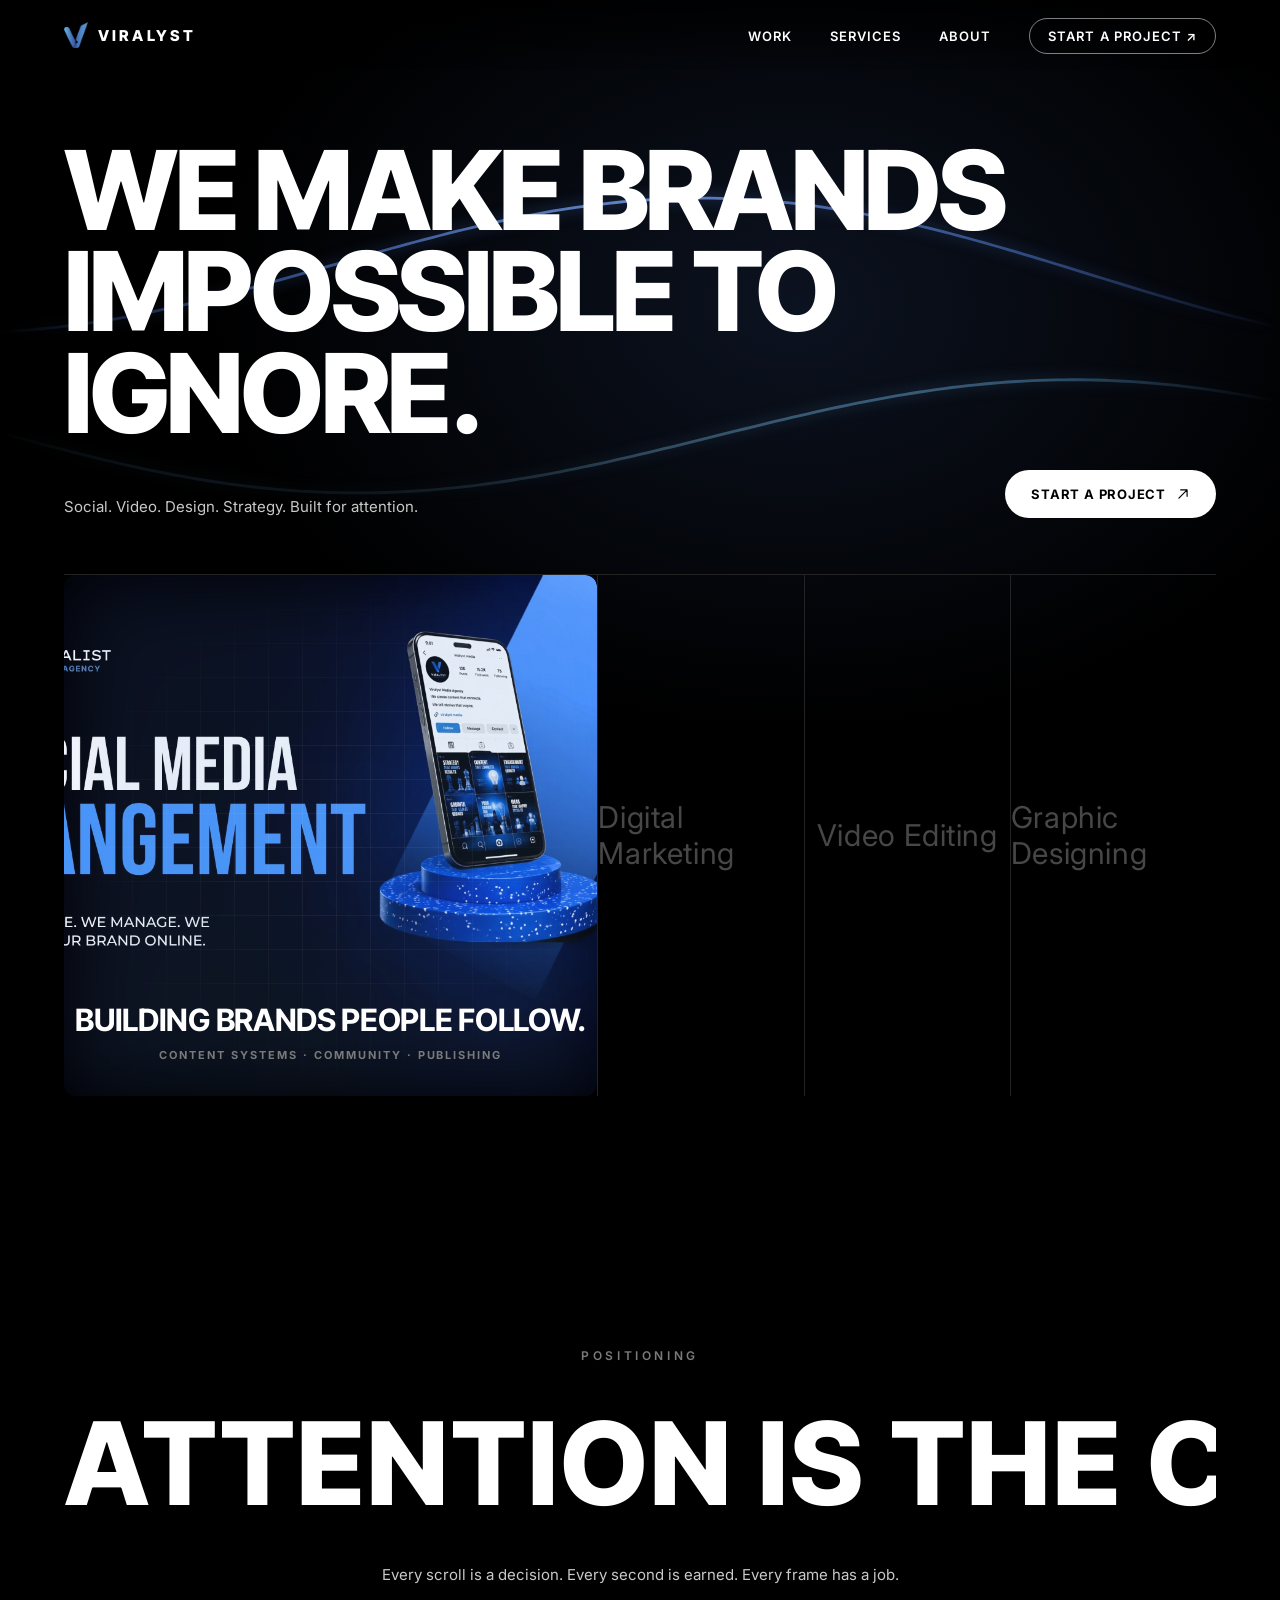
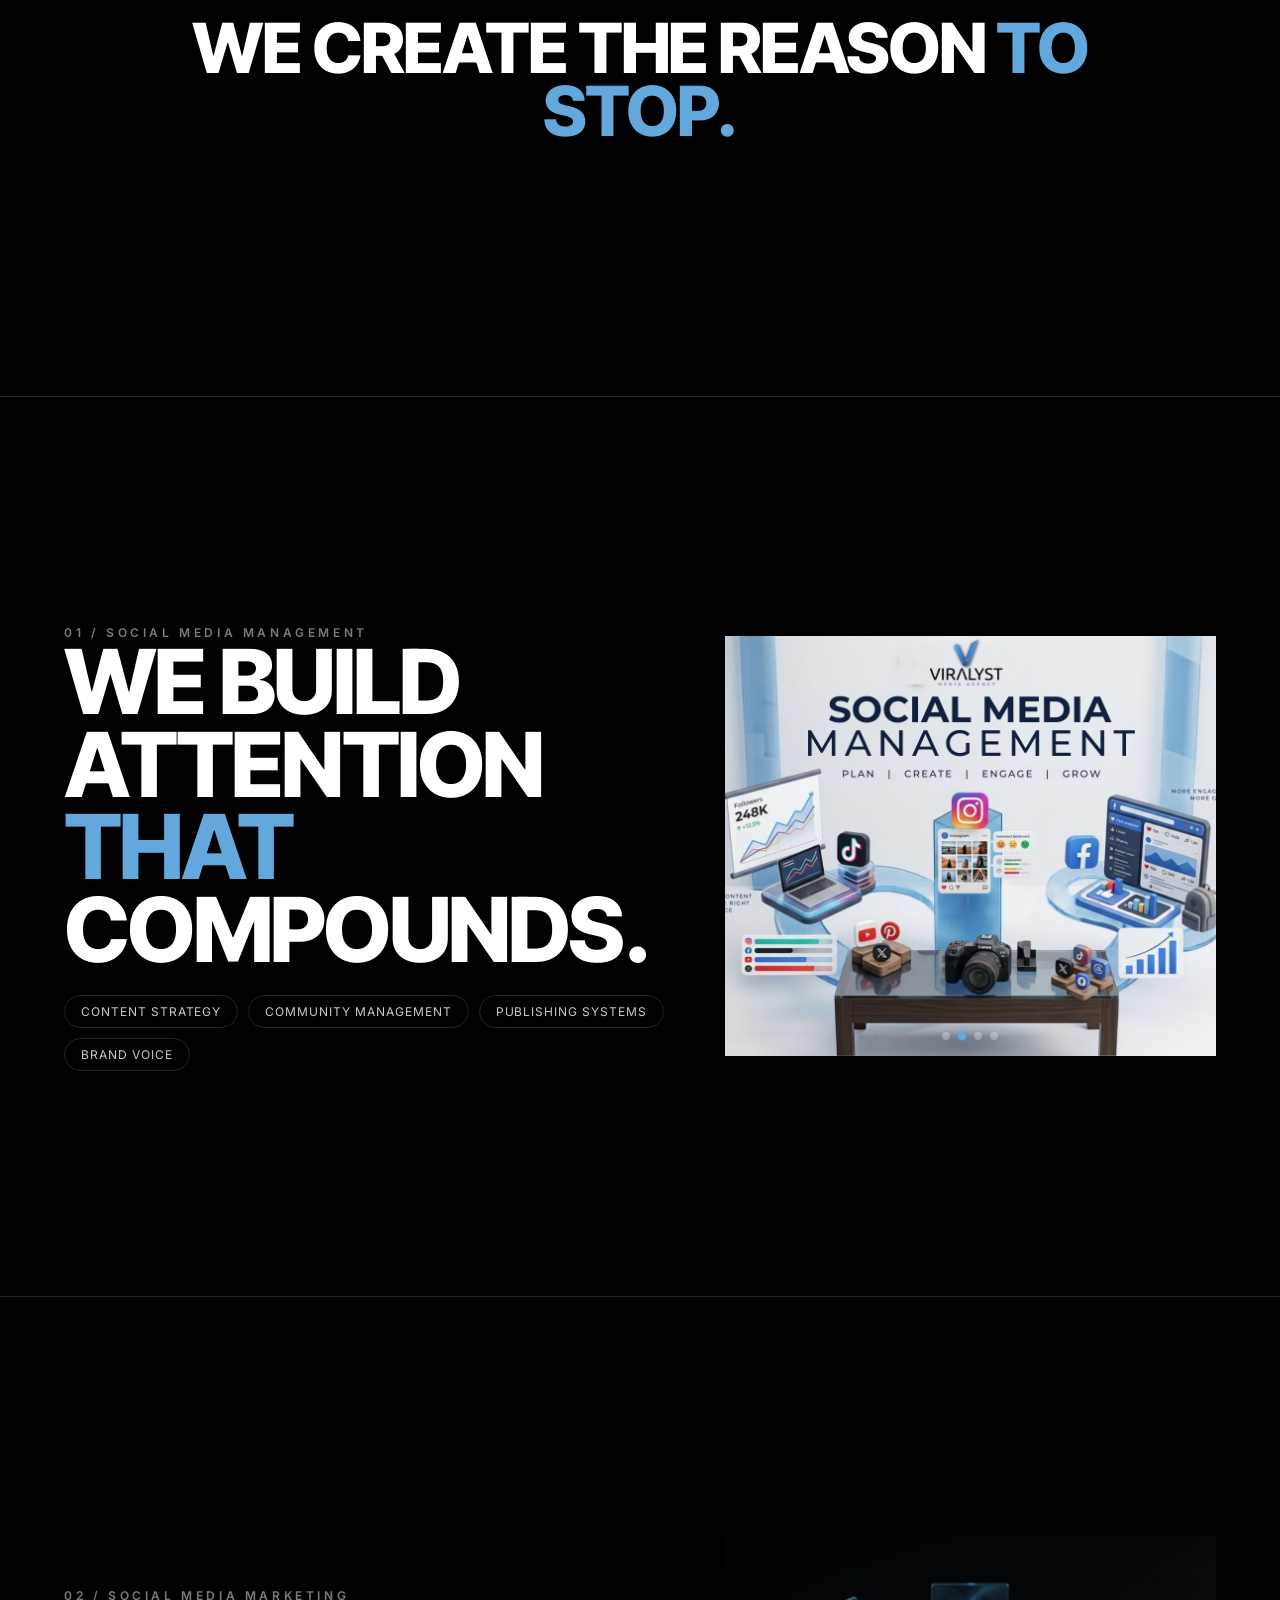
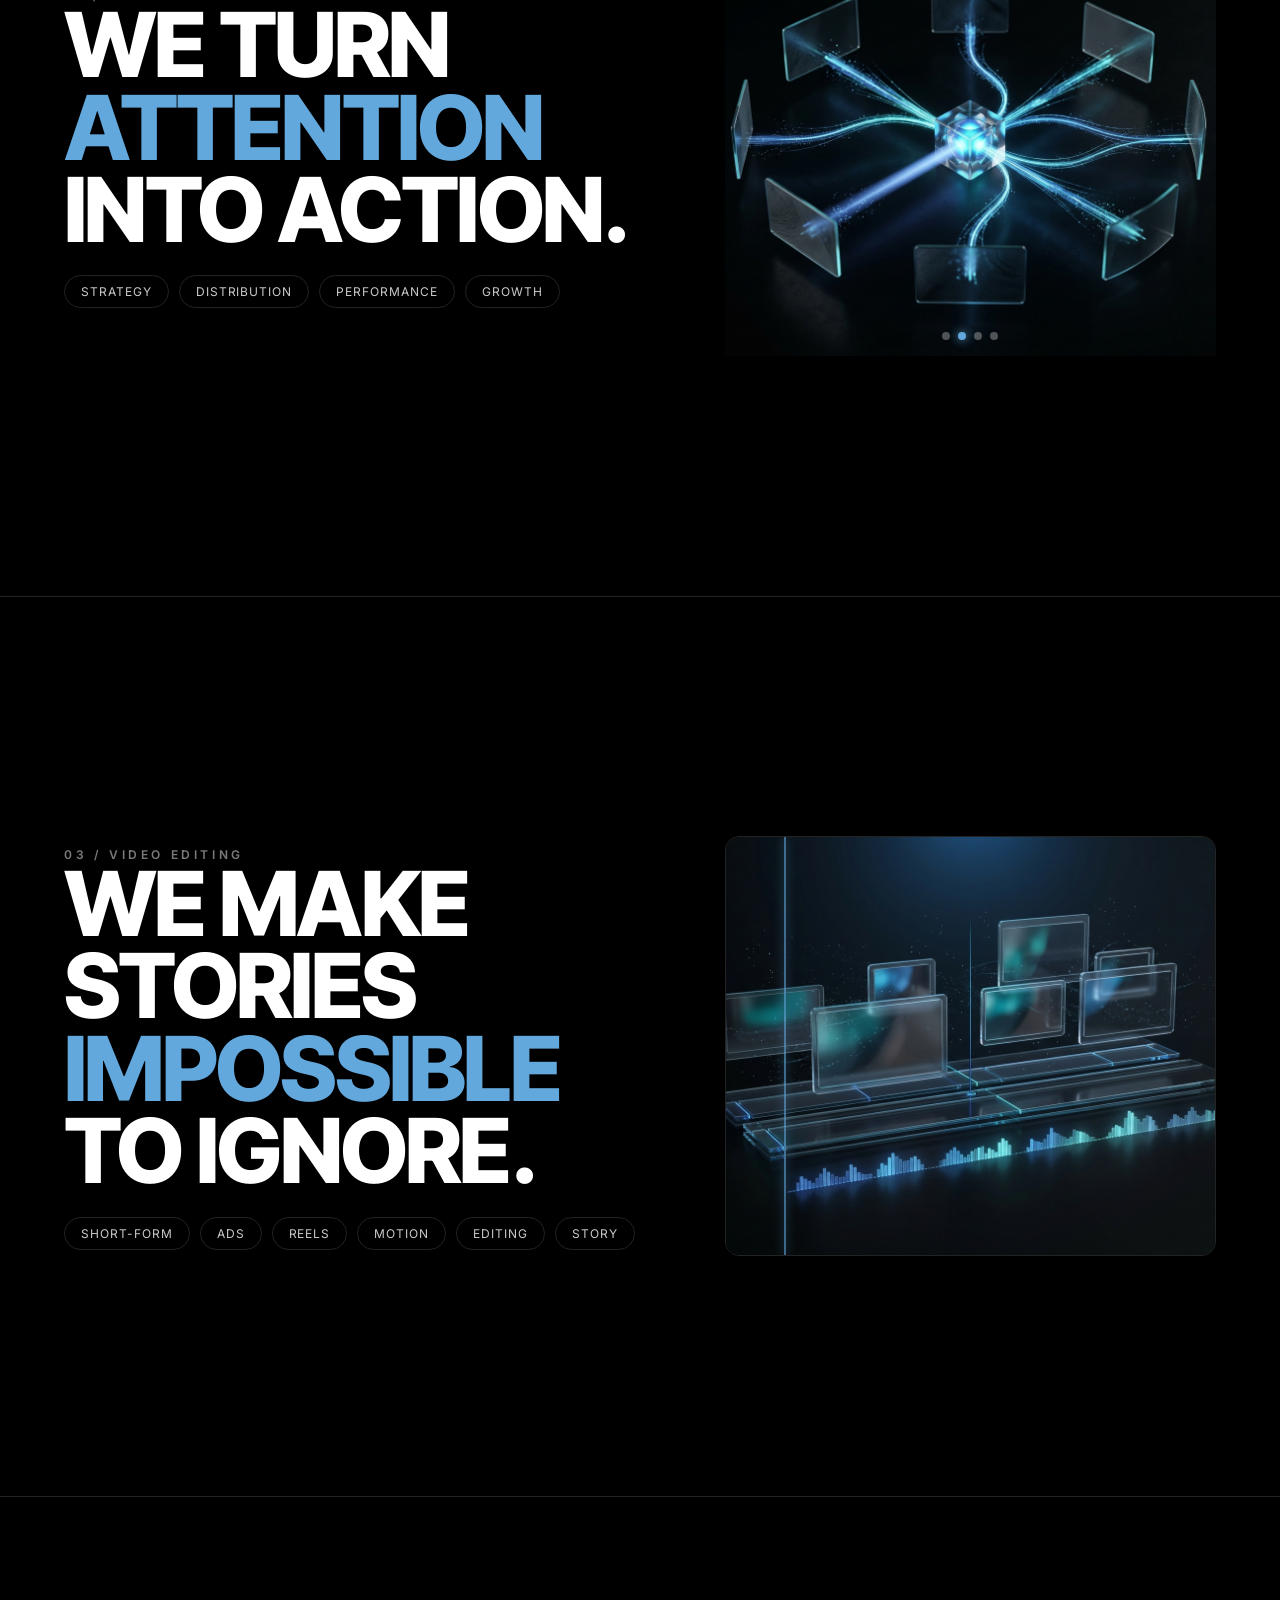
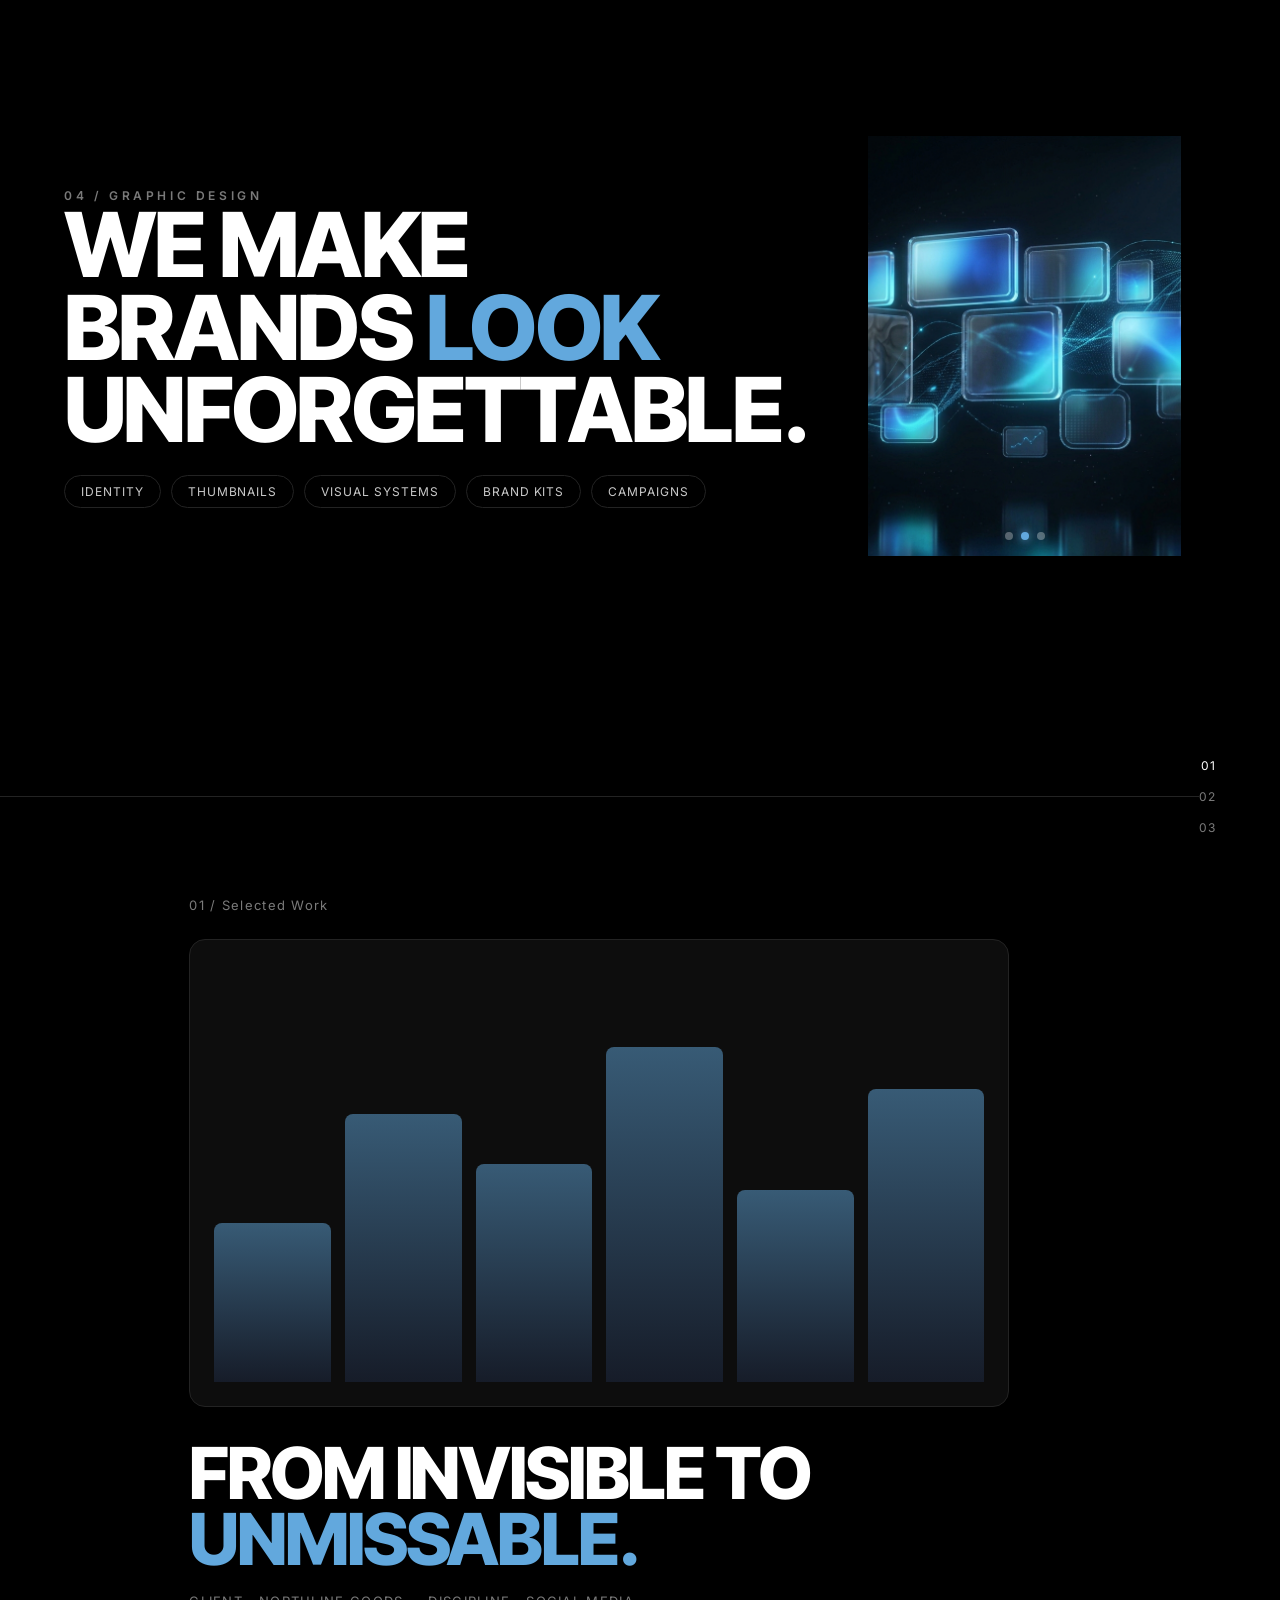
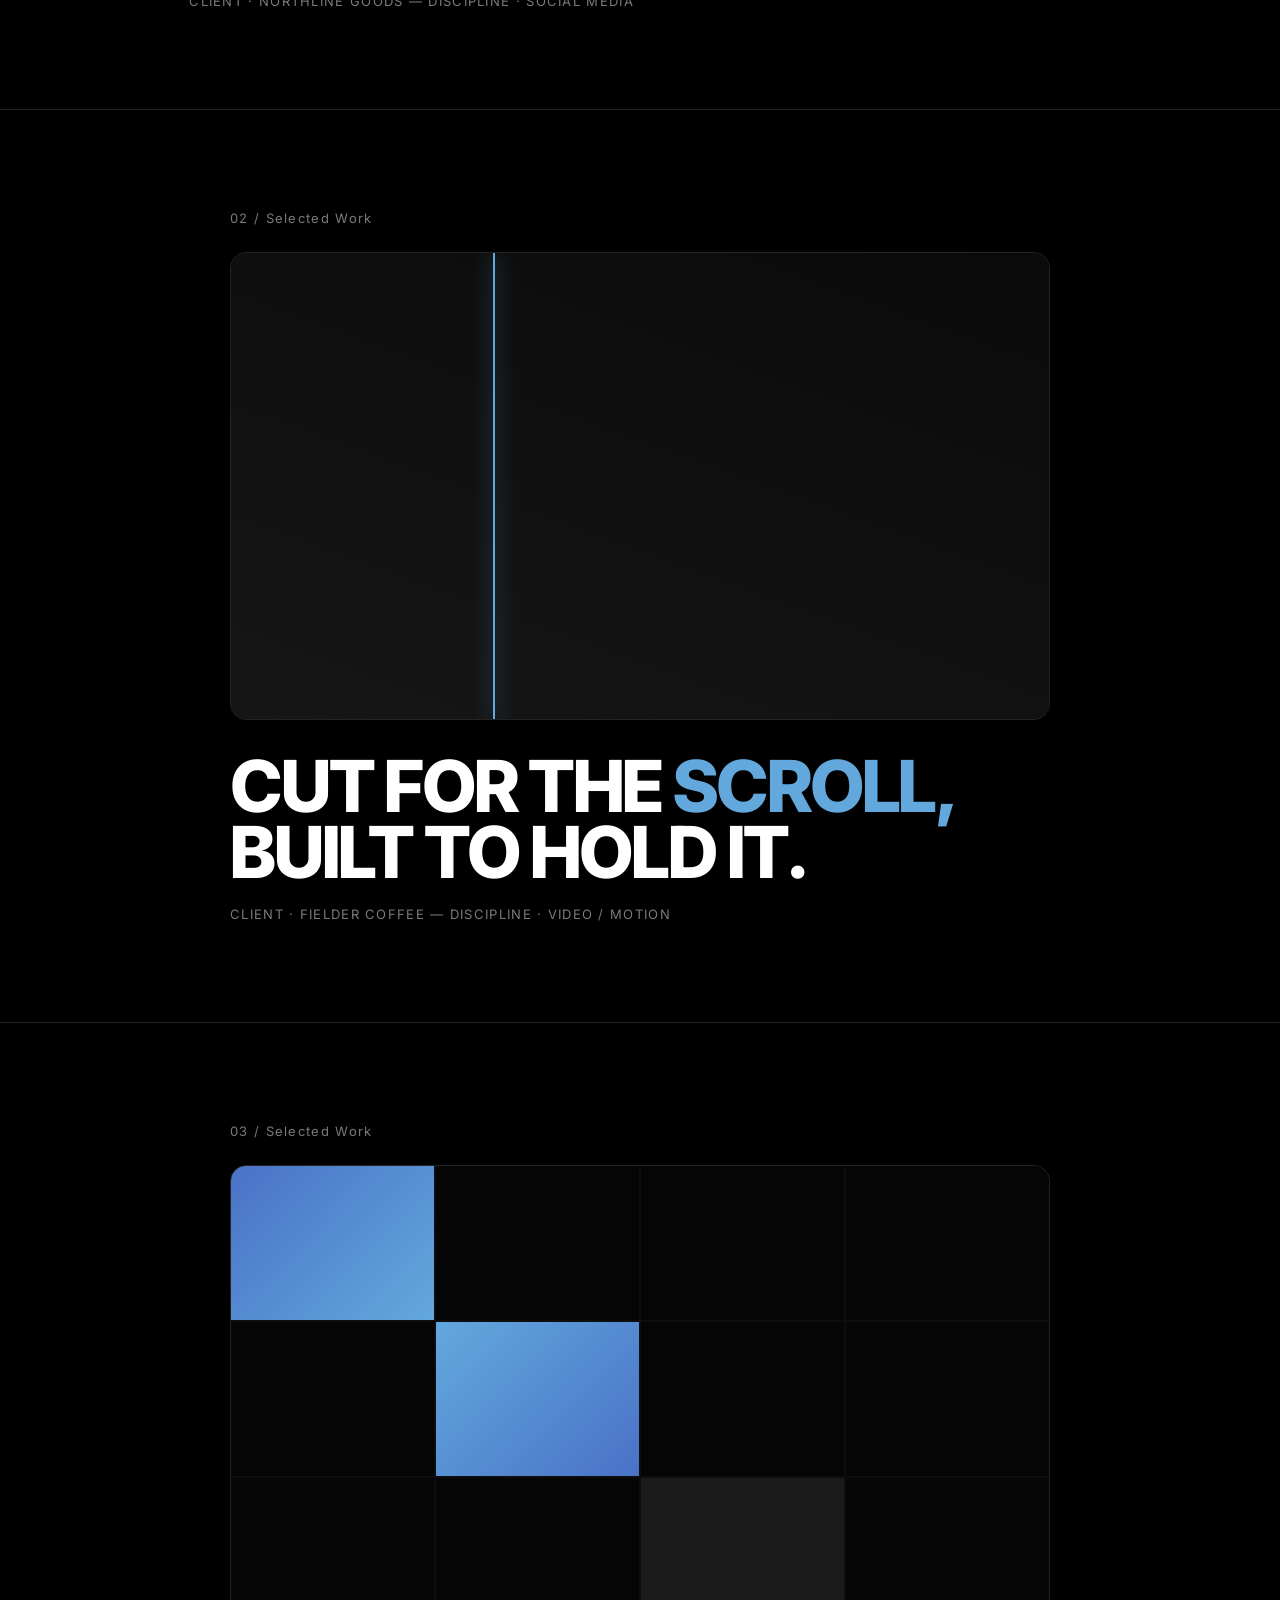
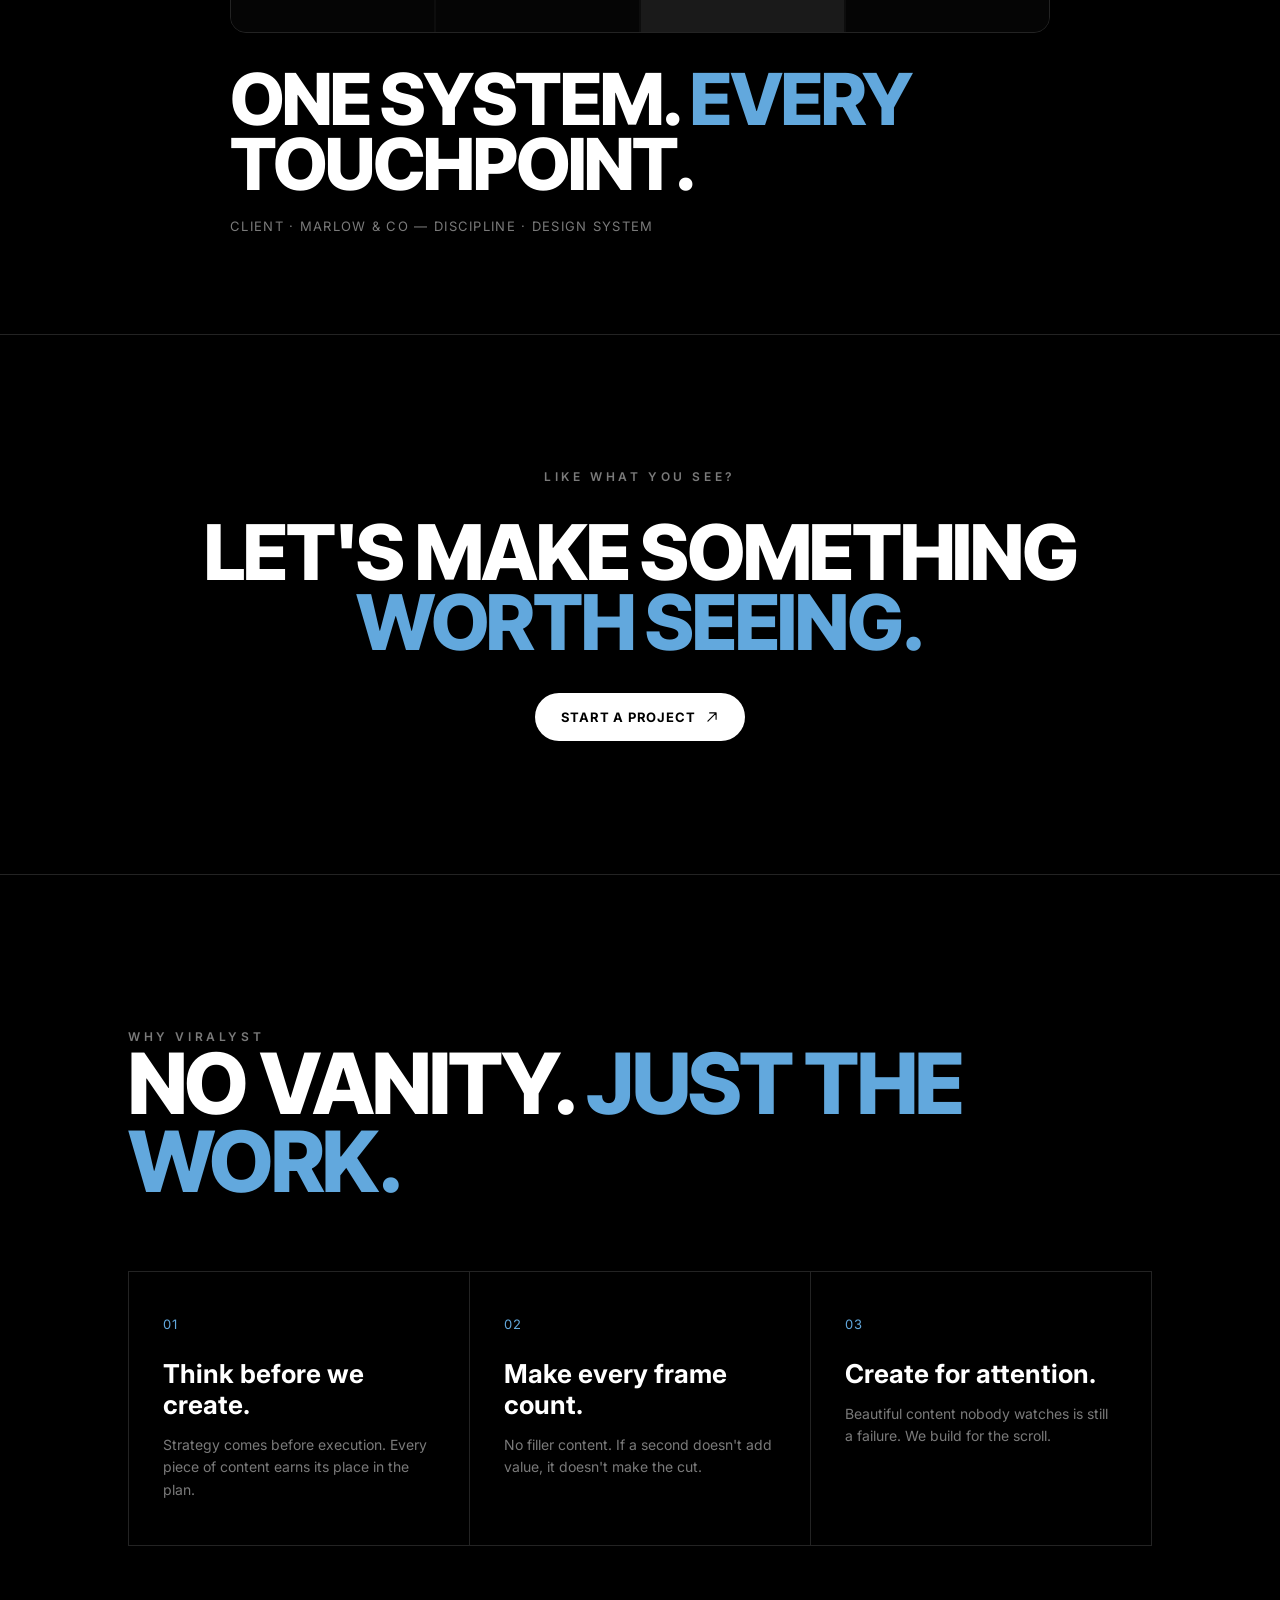
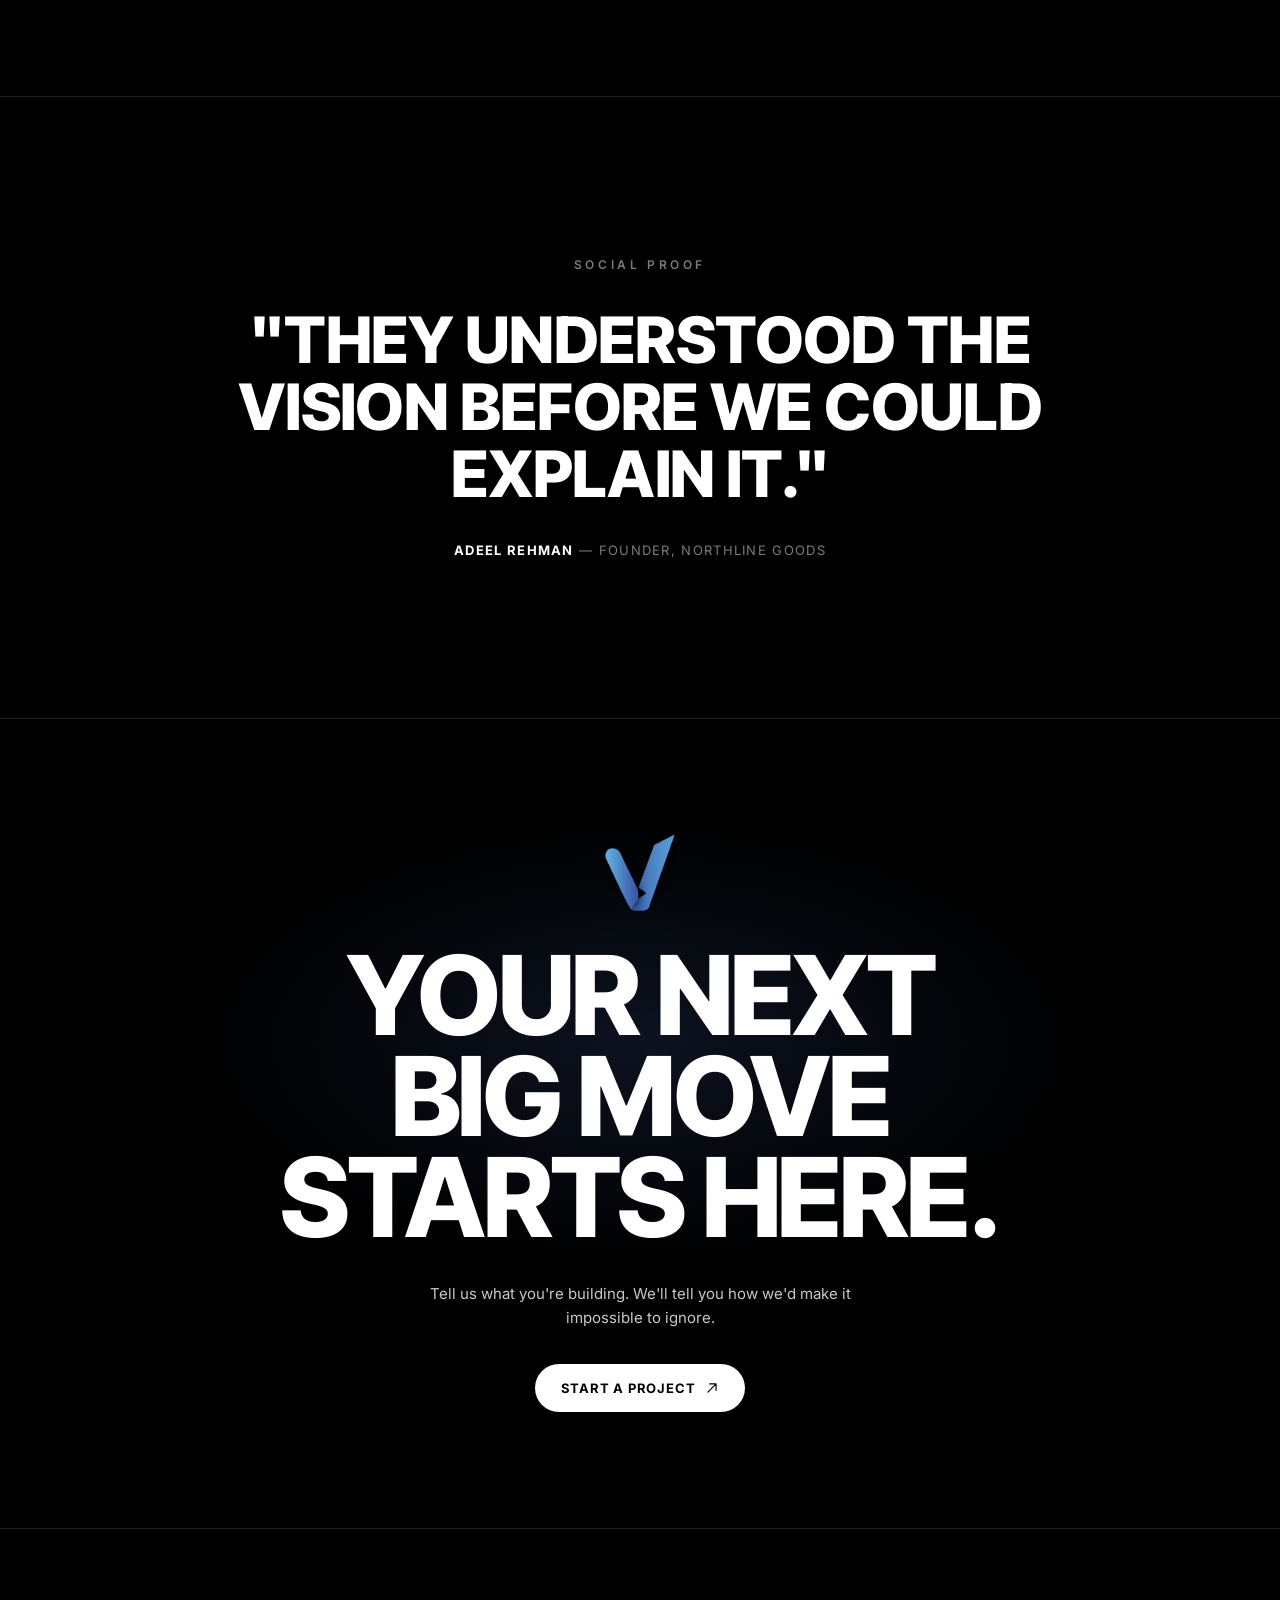
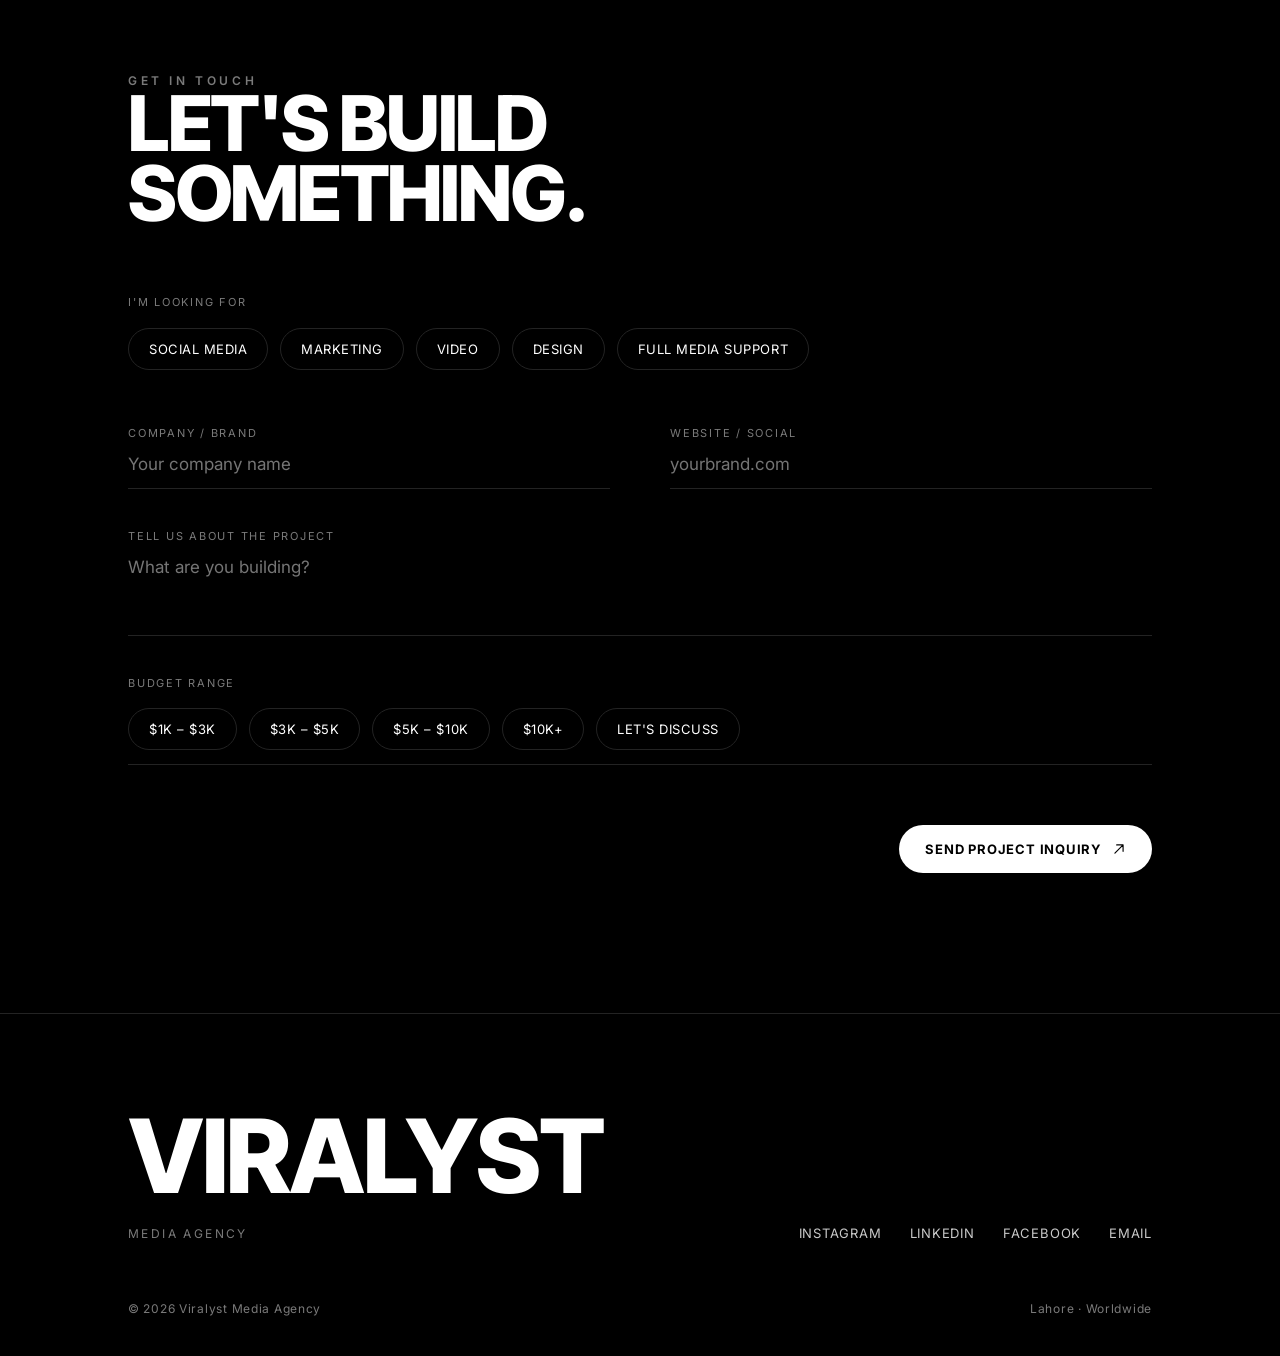
==== commit 8e30bd4e: "Social Pic Change" ====
--- a/index.html
+++ b/index.html
@@ -117,11 +117,9 @@
 
     <div class="universe-visual reveal" id="socialCarousel">
       <div class="carousel-track">
-        <img src="Social Pic/Content Strategy  Calendar.jpg" class="carousel-img active" alt="Content Strategy">
-        <img src="Social Pic/Community Management.jpg" class="carousel-img" alt="Community Management">
-        <img src="Social Pic/Publishing Systems.jpg" class="carousel-img" alt="Publishing Systems">
-        <img src="Social Pic/Brand Voice.jpg" class="carousel-img" alt="Brand Voice">
-        <img src="Social Pic/Overview  Growth.jpg" class="carousel-img" alt="Growth">
+        <img src="Social Pic/Content Managment.jpeg" class="carousel-img active" alt="Content Strategy">
+        <img src="Social Pic/CMM1.jpeg" class="carousel-img" alt="Community Management">
+        <img src="Social Pic/CCS.jpeg" class="carousel-img" alt="Publishing Systems">
       </div>
 
       <div class="carousel-dots">
@@ -129,7 +127,7 @@
         <span class="dot" data-index="1"></span>
         <span class="dot" data-index="2"></span>
         <span class="dot" data-index="3"></span>
-        <span class="dot" data-index="4"></span>
+      
       </div>
     </div>
   </div>
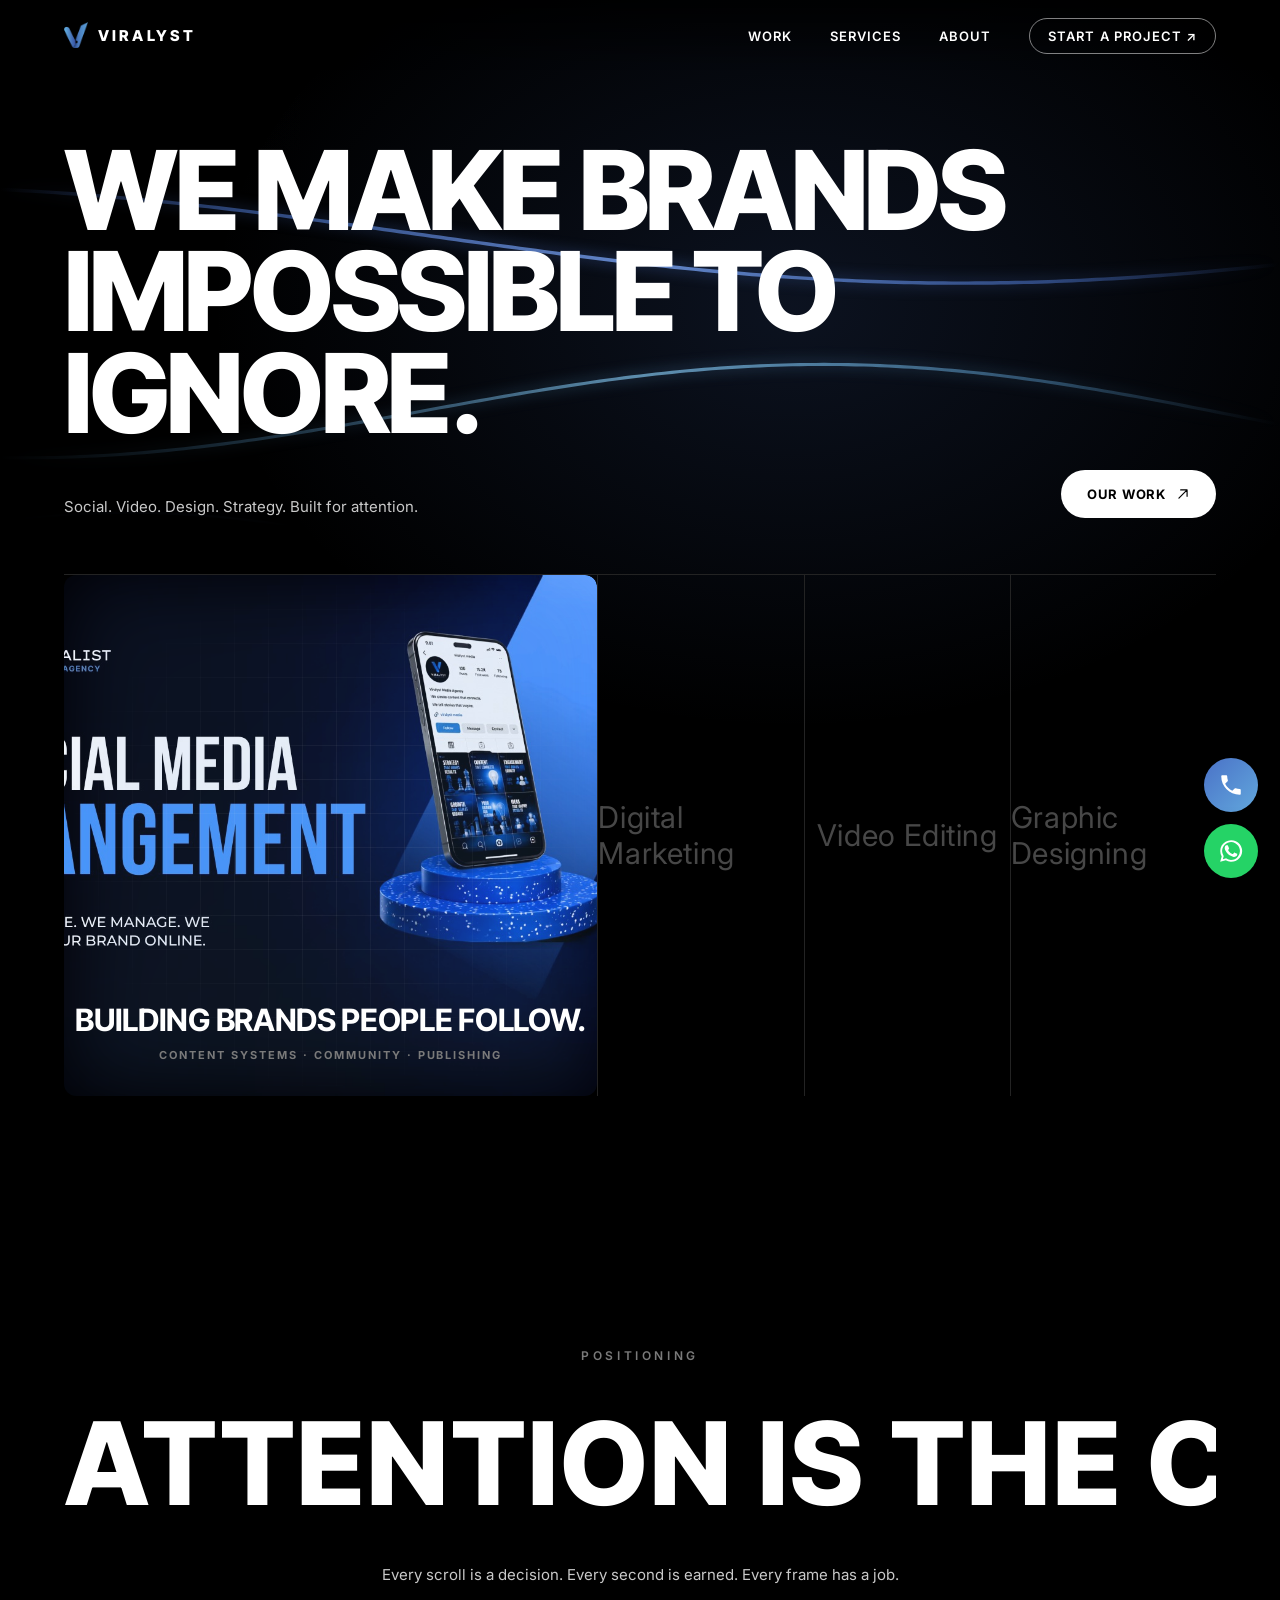
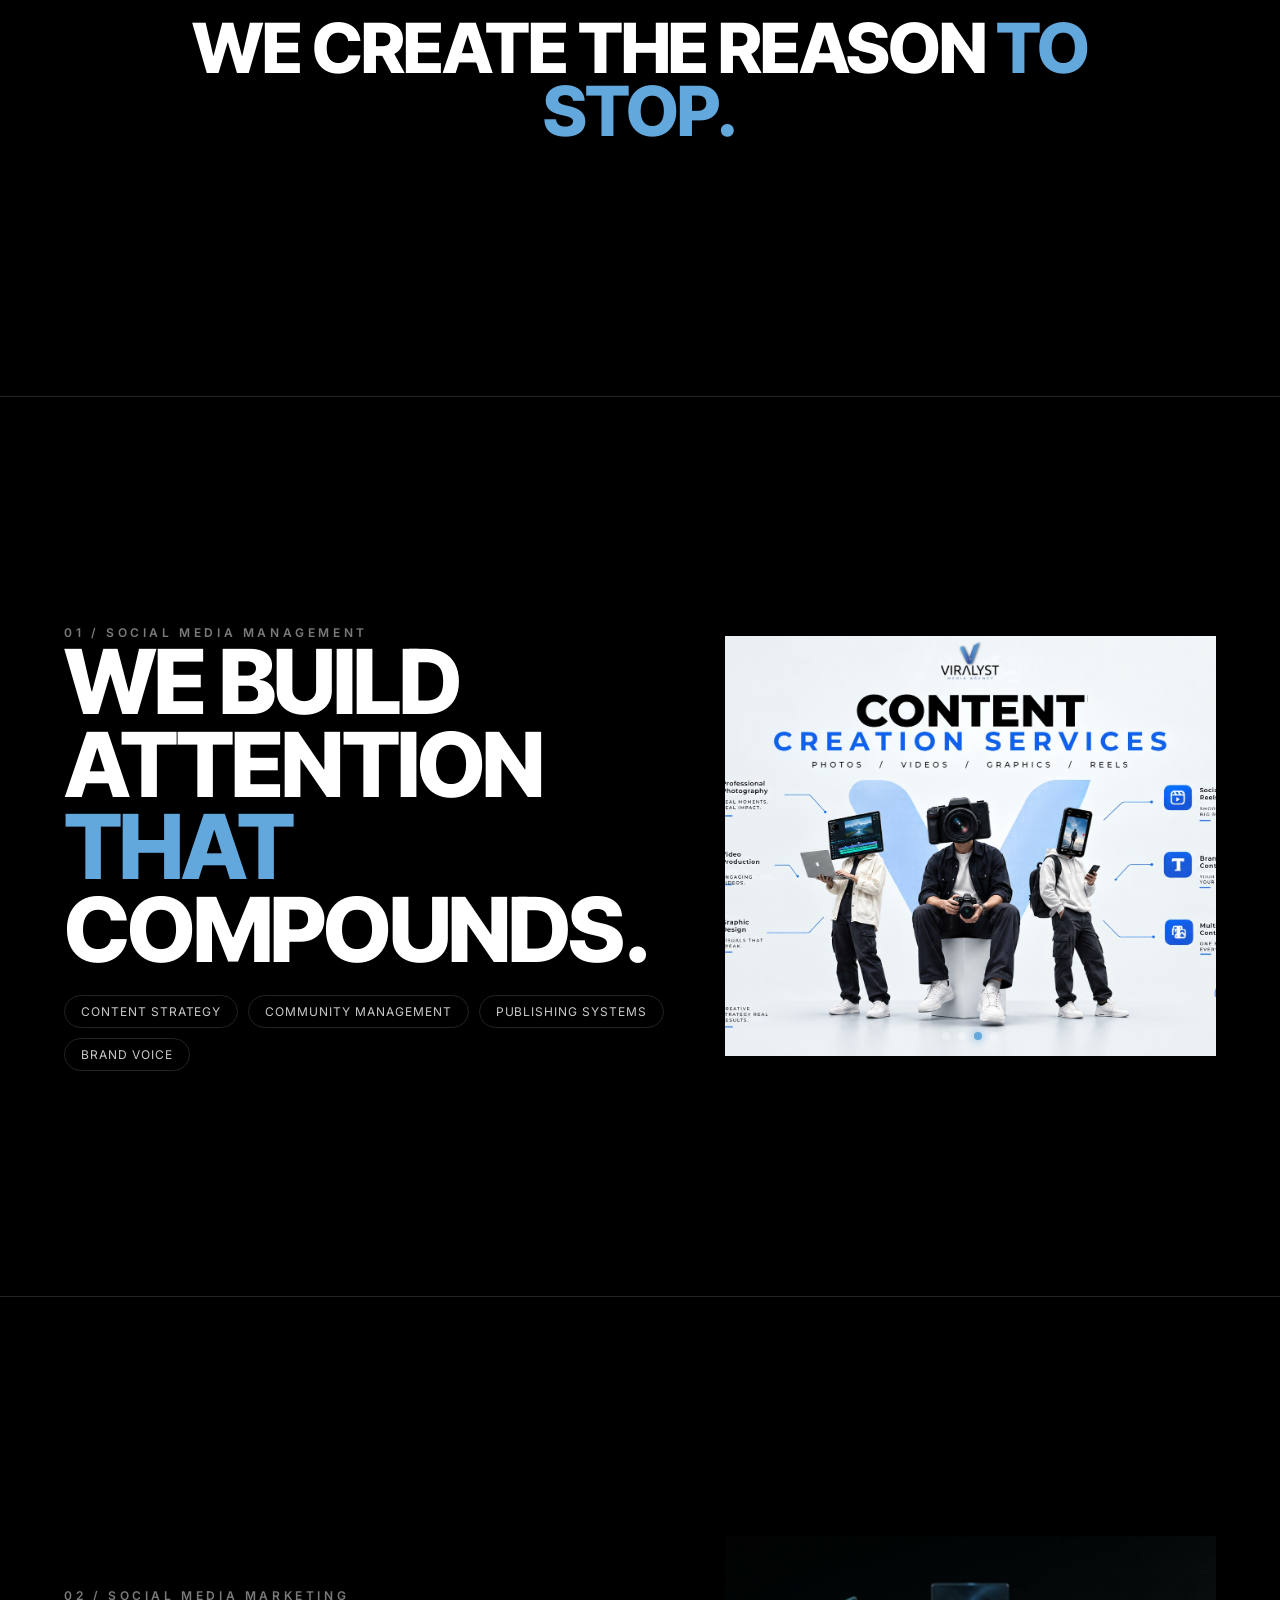
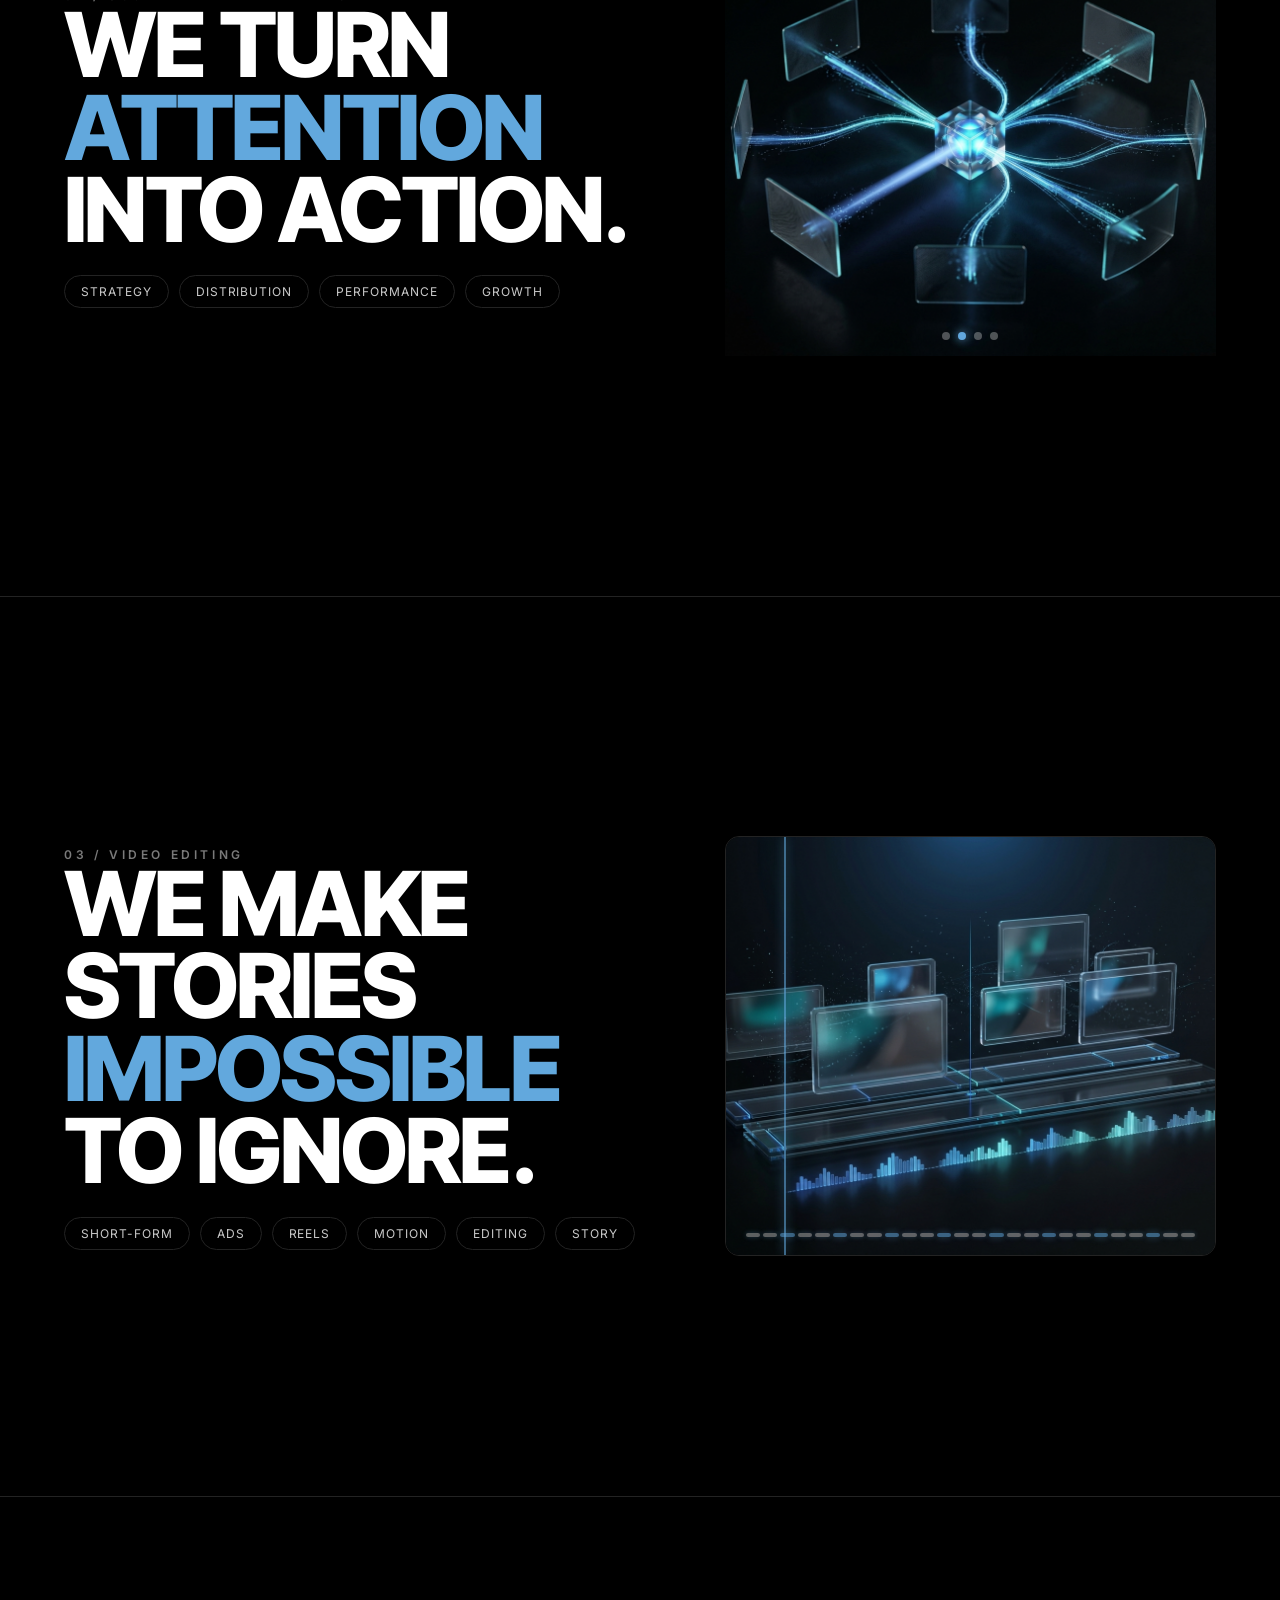
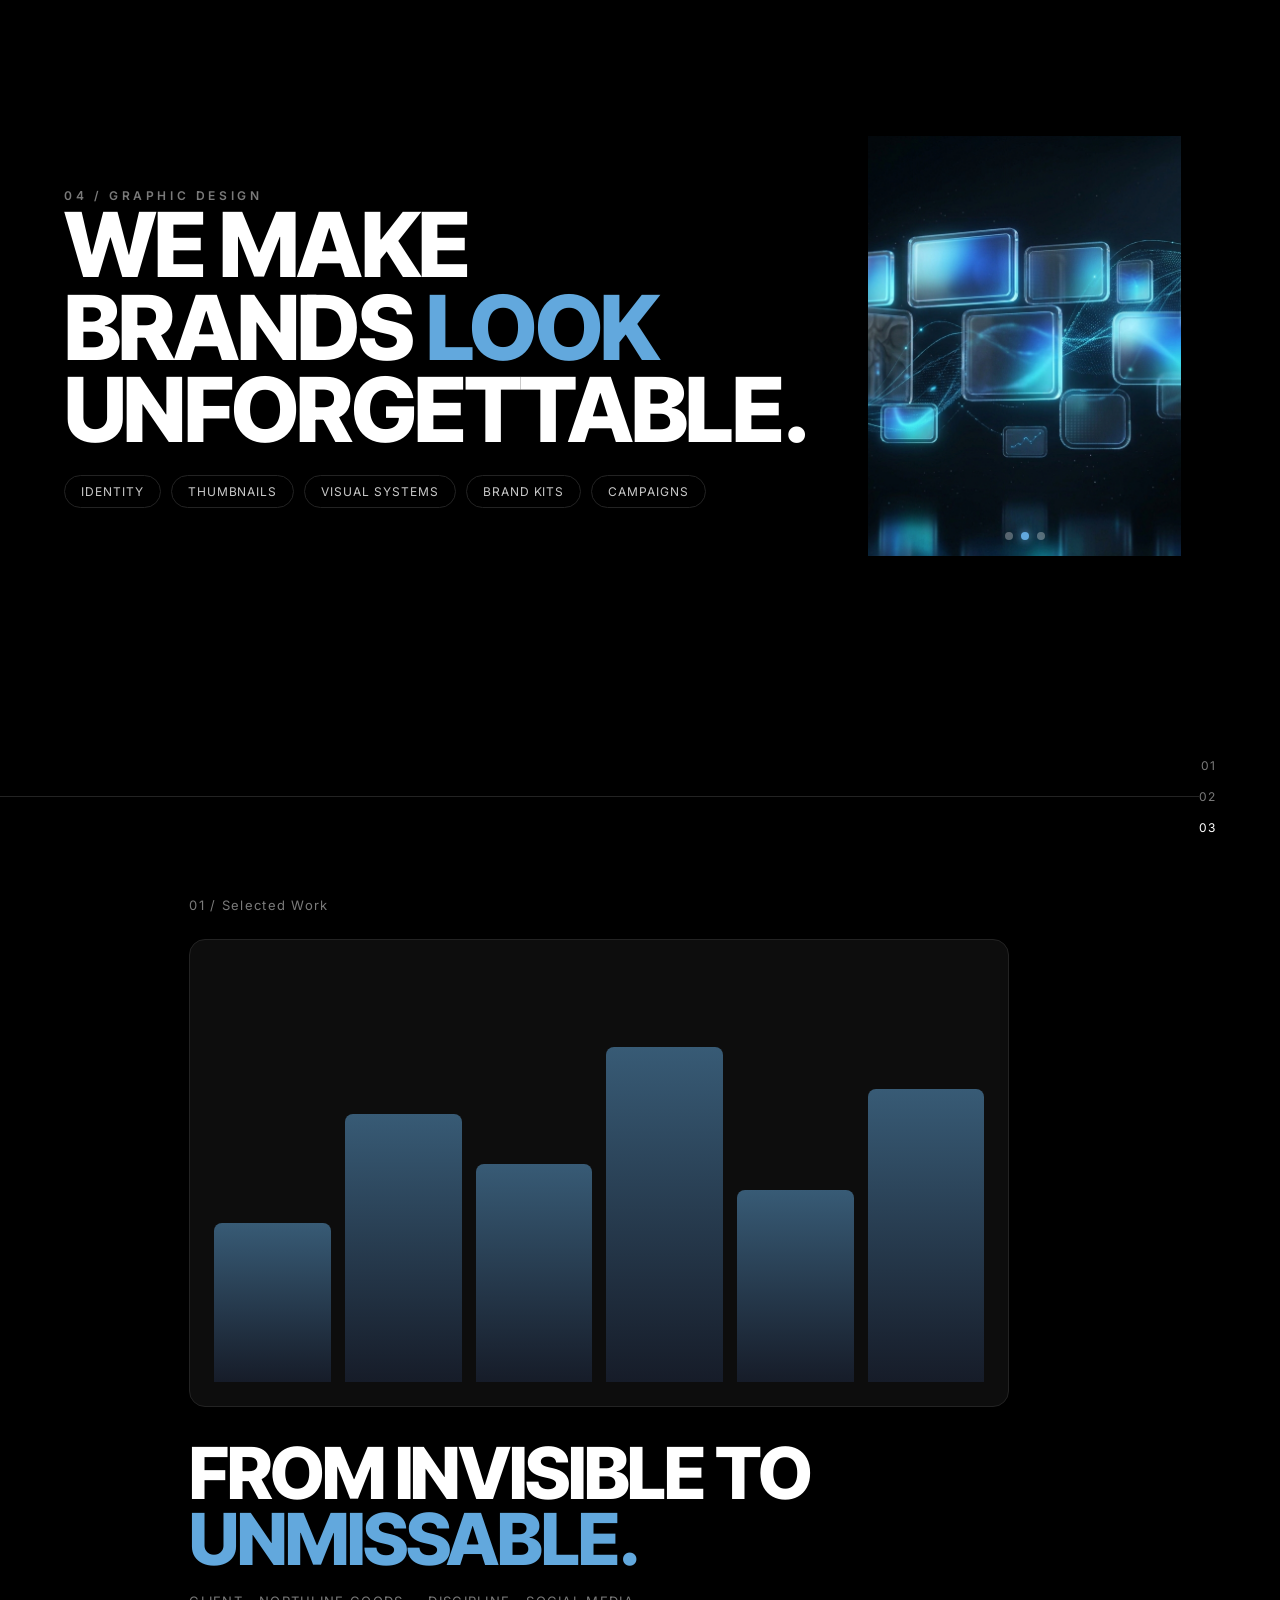
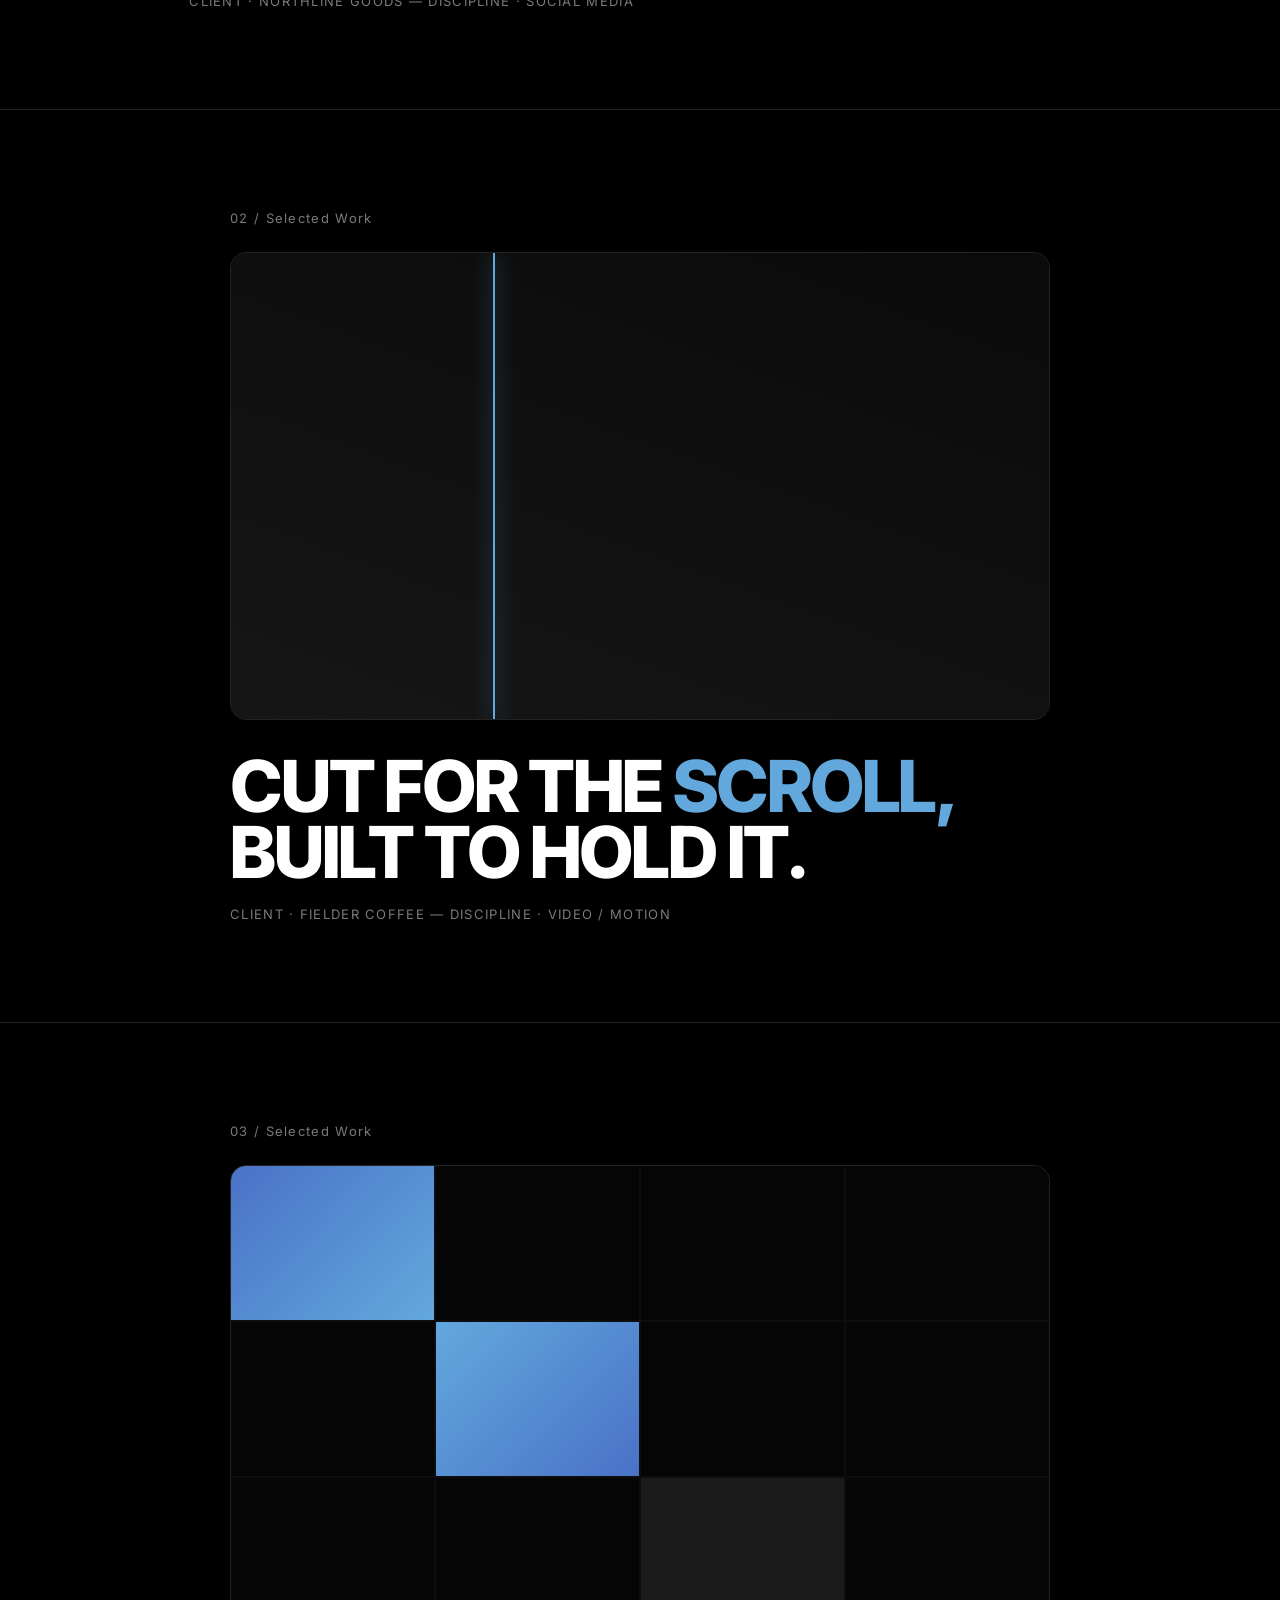
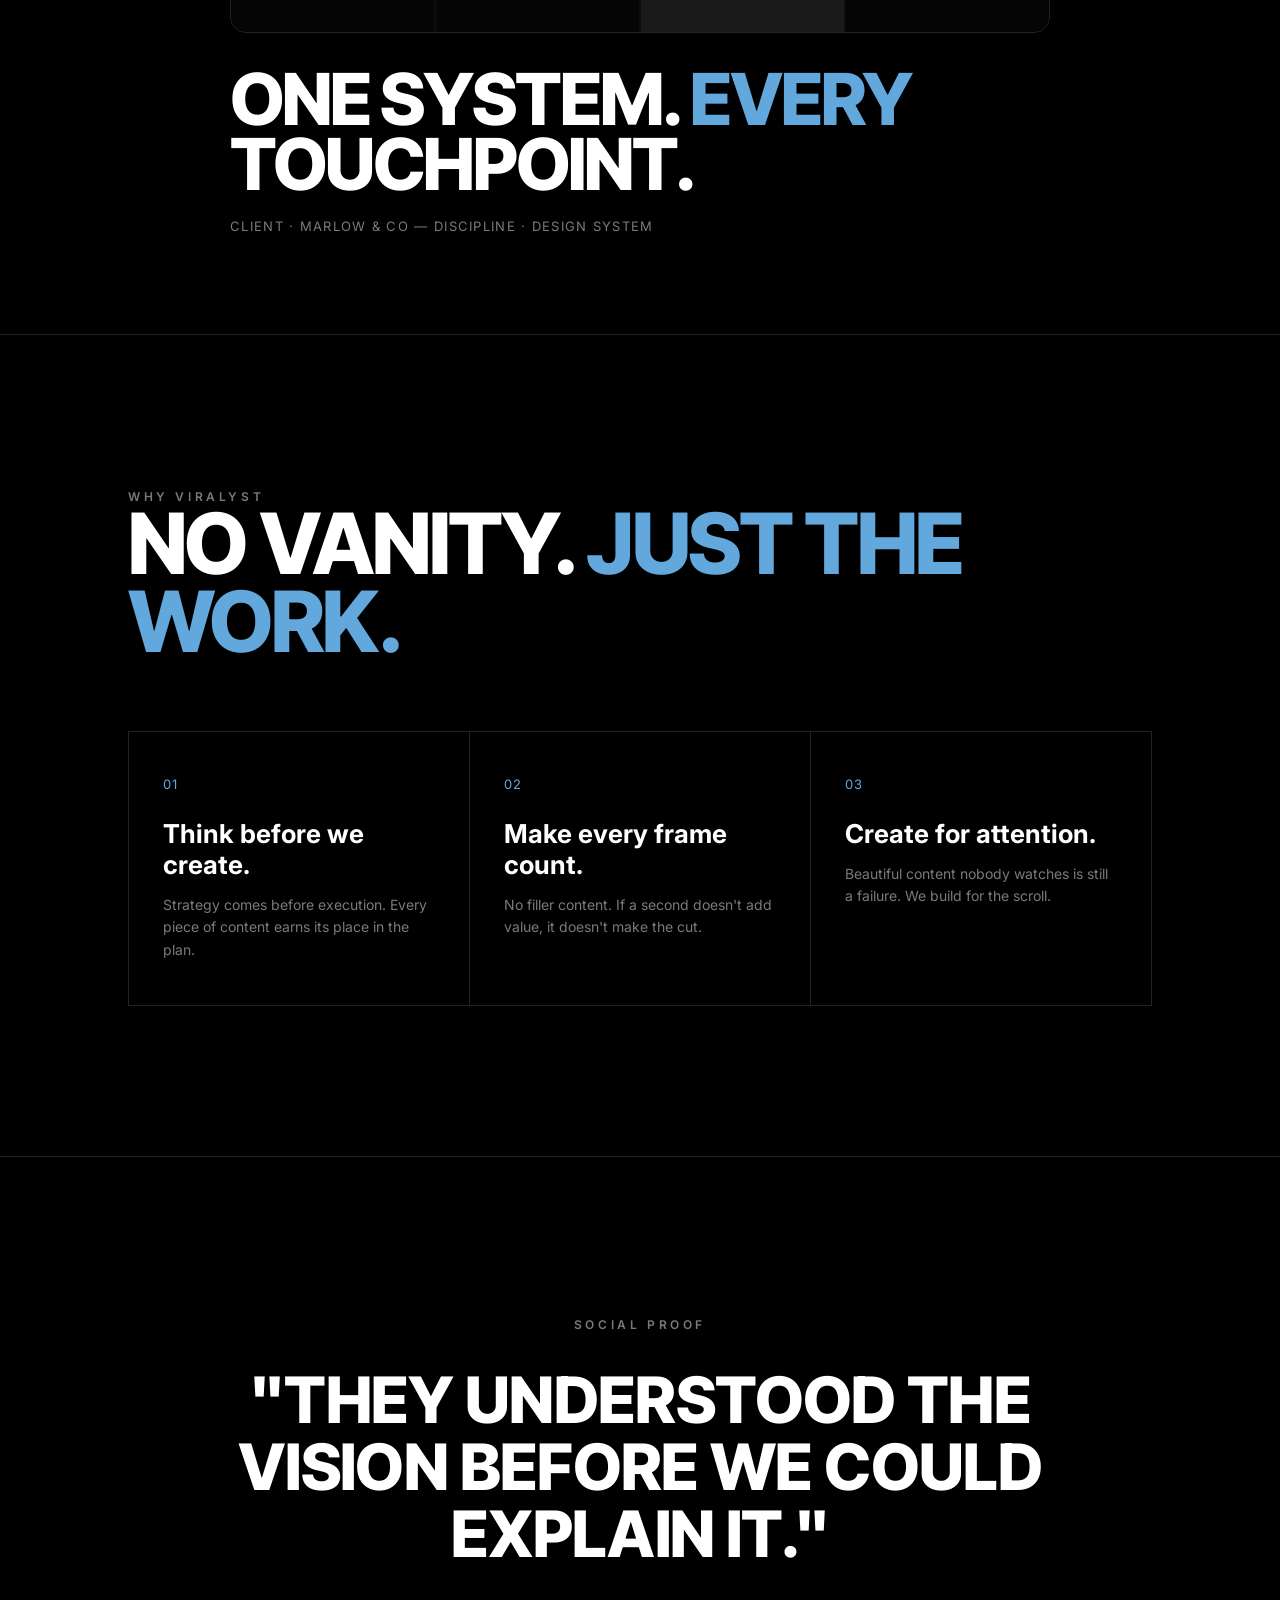
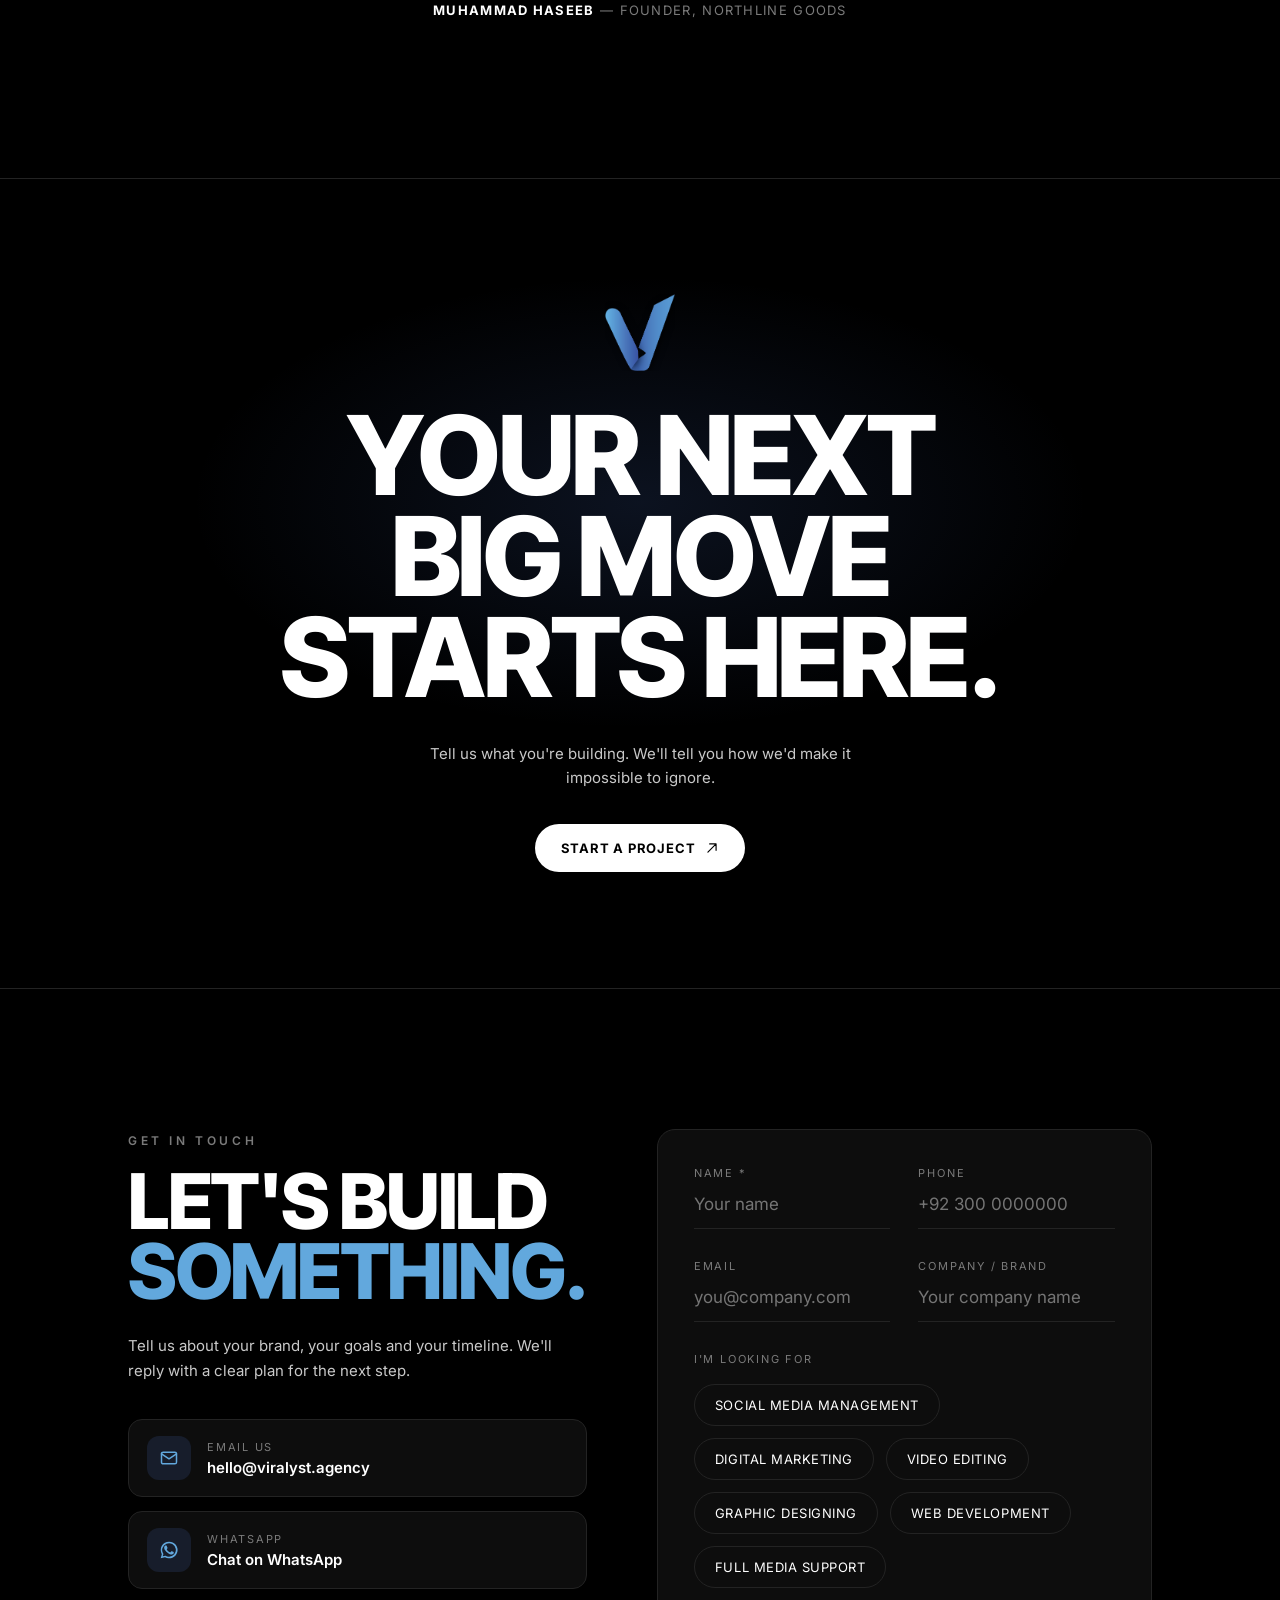
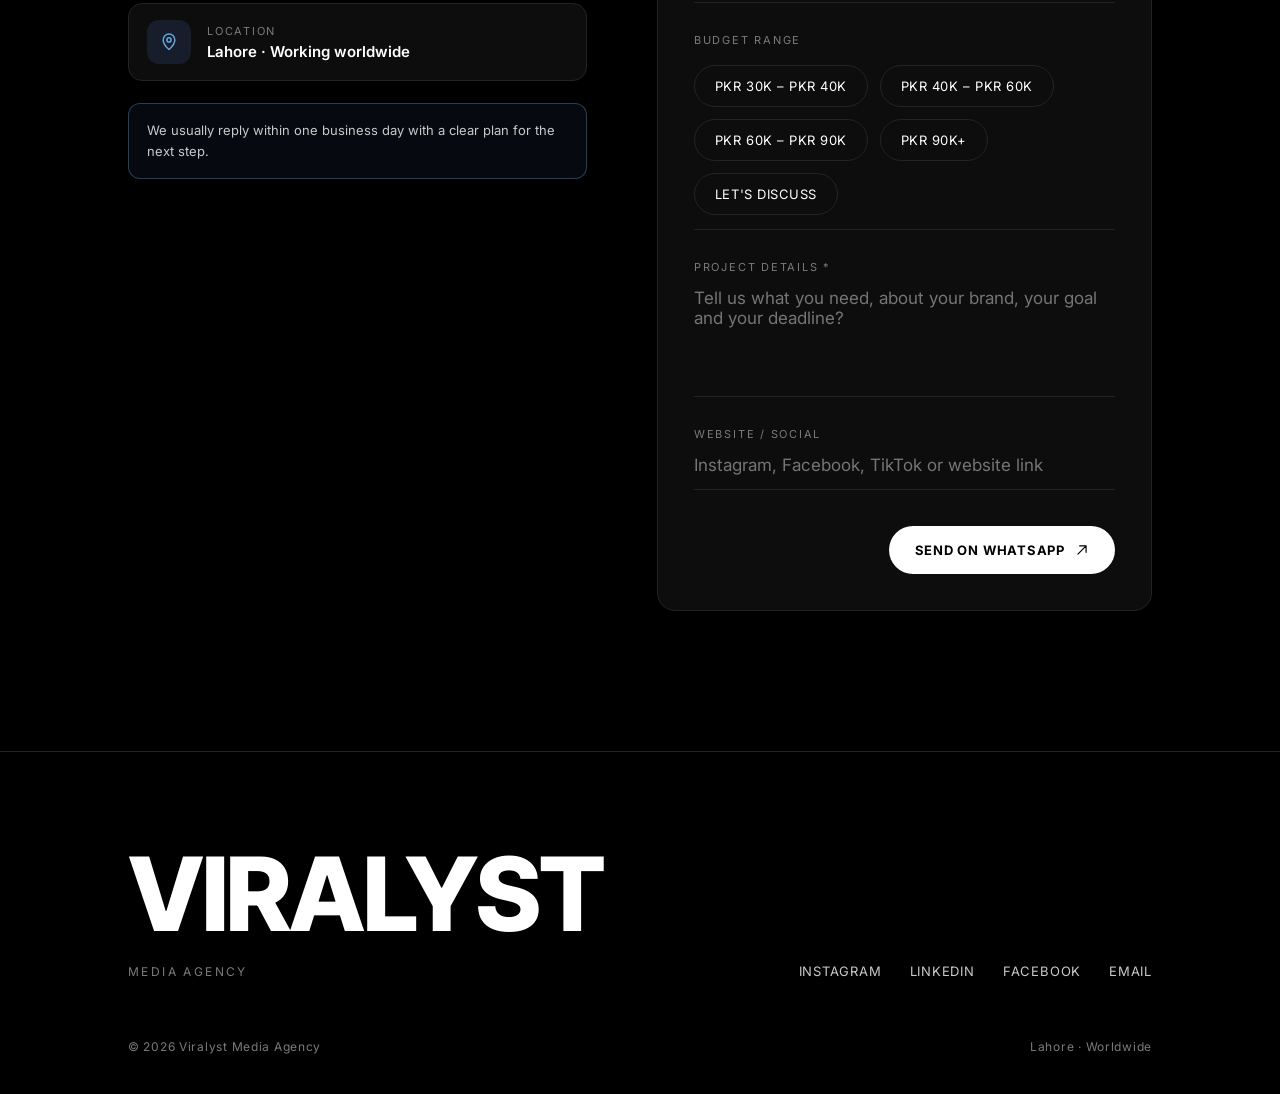
==== commit 77aafda1: "Contact form working, placeholders updated" ====
--- a/index.html
+++ b/index.html
@@ -55,7 +55,7 @@
       </h1>
       <div class="hero-sub">
         <p>Social. Video. Design. Strategy. Built for attention.</p>
-        <a href="#contact" class="start-btn magnetic">Start a Project
+        <a href="portfolio.html" class="start-btn magnetic">Our Work
           <svg viewBox="0 0 24 24" fill="none"><path d="M5 19L19 5M19 5H8M19 5V16" stroke="black" stroke-width="2" stroke-linecap="round" stroke-linejoin="round"/></svg>
         </a>
       </div>
@@ -245,16 +245,7 @@
       </div>
     </article>
   </section>
-
-  <!-- CTA MID -->
-  <section class="cta-final" style="min-height:60vh;">
-    <span class="eyebrow reveal">Like what you see?</span>
-    <h2 class="reveal" style="font-size:clamp(32px,6vw,80px);">Let's make something <span style="color:var(--blue-2)">worth seeing.</span></h2>
-    <a href="#contact" class="start-btn magnetic reveal">Start a Project
-      <svg viewBox="0 0 24 24" fill="none"><path d="M5 19L19 5M19 5H8M19 5V16" stroke="black" stroke-width="2" stroke-linecap="round" stroke-linejoin="round"/></svg>
-    </a>
-  </section>
-
+ 
   <!-- WHY -->
   <section class="why" id="why">
     <div class="wrap">
@@ -272,7 +263,7 @@
   <section class="proof">
     <span class="eyebrow reveal">Social Proof</span>
     <blockquote class="reveal">"They understood the vision before we could explain it."</blockquote>
-    <cite class="reveal"><b>Adeel Rehman</b> — Founder, Northline Goods</cite>
+    <cite class="reveal"><b>Muhammad Haseeb</b> — Founder, Northline Goods</cite>
   </section>
 
   <!-- FINAL CTA -->
@@ -284,49 +275,81 @@
     <a href="#contact" class="start-btn magnetic reveal">Start a Project
       <svg viewBox="0 0 24 24" fill="none"><path d="M5 19L19 5M19 5H8M19 5V16" stroke="black" stroke-width="2" stroke-linecap="round" stroke-linejoin="round"/></svg>
     </a>
-  </section>
+</section>
 
   <!-- CONTACT -->
   <section class="contact" id="contact">
     <div class="wrap">
-      <div class="contact-head reveal">
-        <span class="eyebrow">Get in touch</span>
-        <h2>Let's build something.</h2>
-      </div>
-
-      <div class="reveal">
-        <label class="field-label" style="font-size:11px;letter-spacing:.16em;color:var(--dim);text-transform:uppercase;">I'm looking for</label>
-        <div class="chip-group" id="serviceChips">
-          <button class="chip" data-chip="social">Social Media</button>
-          <button class="chip" data-chip="marketing">Marketing</button>
-          <button class="chip" data-chip="video">Video</button>
-          <button class="chip" data-chip="design">Design</button>
-          <button class="chip" data-chip="full">Full Media Support</button>
-        </div>
-      </div>
-
-      <form class="form-grid" onsubmit="event.preventDefault();">
-        <div class="field"><label>Company / Brand</label><input type="text" placeholder="Your company name"></div>
-        <div class="field"><label>Website / Social</label><input type="text" placeholder="yourbrand.com"></div>
-        <div class="field full"><label>Tell us about the project</label><textarea placeholder="What are you building?"></textarea></div>
-        <div class="field full">
-          <label>Budget range</label>
-          <div class="chip-group" id="budgetChips">
-            <button class="chip" type="button" data-chip="1">$1K – $3K</button>
-            <button class="chip" type="button" data-chip="2">$3K – $5K</button>
-            <button class="chip" type="button" data-chip="3">$5K – $10K</button>
-            <button class="chip" type="button" data-chip="4">$10K+</button>
-            <button class="chip" type="button" data-chip="5">Let's discuss</button>
+      <div class="contact-grid">
+
+        <div class="contact-left reveal">
+          <span class="eyebrow">Get in touch</span>
+          <h2>Let's build <span class="accent">something.</span></h2>
+          <p class="contact-lead">Tell us about your brand, your goals and your timeline. We'll reply with a clear plan for the next step.</p>
+
+          <div class="contact-cards">
+            <a class="c-card" href="mailto:hello@viralyst.agency">
+              <span class="c-icon"><svg viewBox="0 0 24 24" fill="none" stroke="currentColor" stroke-width="1.8" stroke-linecap="round" stroke-linejoin="round"><rect x="3" y="5" width="18" height="14" rx="2"/><path d="M3 7l9 6 9-6"/></svg></span>
+              <span><span class="k">Email us</span><span class="v">hello@viralyst.agency</span></span>
+            </a>
+            <a class="c-card" href="https://wa.me/923286561726  " target="_blank" rel="noopener">
+              <span class="c-icon"><svg viewBox="0 0 24 24" fill="currentColor"><path d="M17.5 14.4c-.3-.1-1.7-.8-2-.9-.3-.1-.5-.1-.7.1-.2.3-.8.9-.9 1.1-.2.2-.3.2-.6.1-.3-.1-1.2-.4-2.3-1.4-.9-.8-1.4-1.7-1.6-2-.2-.3 0-.4.1-.6l.4-.5c.1-.1.2-.3.3-.5.1-.2 0-.4 0-.5-.1-.1-.7-1.6-.9-2.2-.2-.6-.5-.5-.7-.5h-.6c-.2 0-.5.1-.8.4-.3.3-1 1-1 2.4s1 2.8 1.2 3c.1.2 2 3.1 4.9 4.3.7.3 1.2.5 1.6.6.7.2 1.3.2 1.8.1.5-.1 1.7-.7 1.9-1.4.2-.7.2-1.2.2-1.4-.1-.1-.3-.2-.6-.3zM12 2a10 10 0 0 0-8.6 15l-1.4 5 5.2-1.4A10 10 0 1 0 12 2zm0 18.2c-1.5 0-3-.4-4.2-1.2l-.3-.2-3 .8.8-2.9-.2-.3A8.2 8.2 0 1 1 12 20.2z"/></svg></span>
+              <span><span class="k">WhatsApp</span><span class="v">Chat on WhatsApp</span></span>
+            </a>
+            <div class="c-card">
+              <span class="c-icon"><svg viewBox="0 0 24 24" fill="none" stroke="currentColor" stroke-width="1.8" stroke-linecap="round" stroke-linejoin="round"><path d="M12 21s7-6.2 7-11.5A7 7 0 0 0 5 9.5C5 14.8 12 21 12 21z"/><circle cx="12" cy="9.5" r="2.5"/></svg></span>
+              <span><span class="k">Location</span><span class="v">Lahore · Working worldwide</span></span>
+            </div>
           </div>
-        </div>
-      </form>
-      <div class="submit-row reveal">
-        <button class="start-btn magnetic" id="submitBtn">Send Project Inquiry
-          <svg viewBox="0 0 24 24" fill="none"><path d="M5 19L19 5M19 5H8M19 5V16" stroke="black" stroke-width="2" stroke-linecap="round" stroke-linejoin="round"/></svg>
-        </button>
-      </div>
-    </div>
-  </section>
+
+          <div class="c-note">We usually reply within one business day with a clear plan for the next step.</div>
+        </div>
+
+        <form class="contact-form reveal" id="contactForm" novalidate>
+          <div class="cf-grid">
+            <div class="field"><label>Name *</label><input type="text" id="cfName" placeholder="Your name"></div>
+            <div class="field"><label>Phone</label><input type="text" id="cfPhone" placeholder="+92 300 0000000"></div>
+            <div class="field"><label>Email</label><input type="text" id="cfEmail" placeholder="you@company.com"></div>
+            <div class="field"><label>Company / Brand</label><input type="text" id="cfCompany" placeholder="Your company name"></div>
+
+            <div class="field full">
+              <label>I'm looking for</label>
+              <div class="chip-group" id="serviceChips">
+                <button type="button" class="chip" data-chip="social">Social Media Management</button>
+                <button type="button" class="chip" data-chip="marketing">Digital Marketing</button>
+                <button type="button" class="chip" data-chip="video">Video Editing</button>
+                <button type="button" class="chip" data-chip="design">Graphic Designing</button>
+                <button type="button" class="chip" data-chip="design">Web Development</button>
+                <button type="button" class="chip" data-chip="full">Full Media Support</button>
+              </div>
+            </div>
+
+            <div class="field full">
+              <label>Budget range</label>
+              <div class="chip-group" id="budgetChips">
+                <button type="button" class="chip" data-chip="1">PKR 30K – PKR 40K</button>
+                <button type="button" class="chip" data-chip="2">PKR 40K – PKR 60K</button>
+                <button type="button" class="chip" data-chip="3">PKR 60K – PKR 90K</button>
+                <button type="button" class="chip" data-chip="4">PKR 90K+</button>
+                <button type="button" class="chip" data-chip="5">Let's discuss</button>
+              </div>
+            </div>
+
+            <div class="field full"><label>Project details *</label><textarea id="cfDetails" placeholder="Tell us what you need, about your brand, your goal and your deadline?"></textarea></div>
+            <div class="field full"><label>Website / Social</label><input type="text" id="cfWebsite" placeholder="Instagram, Facebook, TikTok or website link"></div>
+          </div>
+
+          <div class="submit-row">
+            <button type="submit" class="start-btn magnetic" id="submitBtn">Send on WhatsApp
+              <svg viewBox="0 0 24 24" fill="none"><path d="M5 19L19 5M19 5H8M19 5V16" stroke="black" stroke-width="2" stroke-linecap="round" stroke-linejoin="round"/></svg>
+            </button>
+          </div>
+        </form>
+
+      </div>
+    </div>
+  </section>
+
 
 </main>
 
@@ -350,6 +373,17 @@
     </div>
   </div>
 </footer>
+
+<!-- FLOATING CONTACT BUTTONS -->
+<div class="float-contact">
+  <a href="tel:+923241767530" class="fc-btn fc-call" aria-label="Call us">
+    <svg viewBox="0 0 24 24" fill="currentColor"><path d="M6.6 10.8c1.4 2.8 3.8 5.1 6.6 6.6l2.2-2.2c.3-.3.7-.4 1-.2 1.1.4 2.3.6 3.6.6.6 0 1 .4 1 1V20c0 .6-.4 1-1 1C10.6 21 3 13.4 3 4c0-.6.4-1 1-1h3.5c.6 0 1 .4 1 1 0 1.3.2 2.5.6 3.6.1.3 0 .7-.2 1l-2.3 2.2z"/></svg>
+  </a>
+  <a href="https://wa.me/923286561726?text=Hi%20Viralyst%2C%20I%20want%20to%20discuss%20a%20project" target="_blank" rel="noopener" class="fc-btn fc-wa" aria-label="WhatsApp us">
+    <svg viewBox="0 0 24 24" fill="currentColor"><path d="M17.5 14.4c-.3-.1-1.7-.8-2-.9-.3-.1-.5-.1-.7.1-.2.3-.8.9-.9 1.1-.2.2-.3.2-.6.1-.3-.1-1.2-.4-2.3-1.4-.9-.8-1.4-1.7-1.6-2-.2-.3 0-.4.1-.6l.4-.5c.1-.1.2-.3.3-.5.1-.2 0-.4 0-.5-.1-.1-.7-1.6-.9-2.2-.2-.6-.5-.5-.7-.5h-.6c-.2 0-.5.1-.8.4-.3.3-1 1-1 2.4s1 2.8 1.2 3c.1.2 2 3.1 4.9 4.3.7.3 1.2.5 1.6.6.7.2 1.3.2 1.8.1.5-.1 1.7-.7 1.9-1.4.2-.7.2-1.2.2-1.4-.1-.1-.3-.2-.6-.3zM12 2a10 10 0 0 0-8.6 15l-1.4 5 5.2-1.4A10 10 0 1 0 12 2zm0 18.2c-1.5 0-3-.4-4.2-1.2l-.3-.2-3 .8.8-2.9-.2-.3A8.2 8.2 0 1 1 12 20.2z"/></svg>
+  </a>
+</div>
+
 <script>
 (function () {
     const carousel = document.getElementById('socialCarousel');
--- a/CoscadeStyle.css
+++ b/CoscadeStyle.css
@@ -572,6 +572,64 @@
 .reveal{opacity:0;transform:translateY(24px);transition:opacity .8s var(--ease), transform .8s var(--ease);}
 .reveal.in{opacity:1;transform:translateY(0);}
 
+/* ---------- contact v2 (two column) ---------- */
+.contact-grid{display:grid;grid-template-columns:.9fr 1.1fr;gap:70px;align-items:start;}
+.contact-left h2{font-size:clamp(38px,6vw,84px);margin-top:18px;}
+.contact-left h2 .accent{color:var(--blue-2);}
+.contact-lead{margin-top:26px;color:var(--off);font-size:15px;line-height:1.65;max-width:460px;}
+.contact-cards{margin-top:36px;display:flex;flex-direction:column;gap:14px;max-width:460px;}
+.c-card{
+  display:flex;align-items:center;gap:16px;padding:16px 18px;
+  border:1px solid var(--line);border-radius:14px;background:var(--panel);
+  transition:border-color .3s, transform .4s var(--ease);
+}
+a.c-card:hover{border-color:var(--blue-2);transform:translateX(4px);}
+.c-icon{
+  width:44px;height:44px;border-radius:12px;flex-shrink:0;
+  display:flex;align-items:center;justify-content:center;
+  background:rgba(74,114,199,.16);color:var(--blue-2);
+}
+.c-icon svg{width:20px;height:20px;display:block;}
+.c-card .k{display:block;font-size:11px;letter-spacing:.16em;color:var(--dim);text-transform:uppercase;}
+.c-card .v{display:block;margin-top:4px;font-size:15px;font-weight:600;}
+.c-note{
+  margin-top:22px;max-width:460px;padding:16px 18px;border-radius:12px;
+  border:1px solid rgba(98,168,221,.35);background:rgba(74,114,199,.08);
+  color:var(--off);font-size:13px;line-height:1.6;
+}
+.contact-form{border:1px solid var(--line);border-radius:18px;padding:36px;background:var(--panel);}
+.cf-grid{display:grid;grid-template-columns:1fr 1fr;gap:30px 28px;}
+.contact-form .field.err{border-bottom-color:#e5484d;}
+.contact-form textarea{height:90px;}
+.contact-form .submit-row{margin-top:36px;}
+@media (max-width:900px){
+  .contact-grid{grid-template-columns:1fr;gap:44px;}
+  .contact-form{padding:24px;}
+  .cf-grid{grid-template-columns:1fr;}
+}
+
+/* ---------- floating contact buttons ---------- */
+.float-contact{
+  position:fixed;right:22px;bottom:22px;z-index:400;
+  display:flex;flex-direction:column;gap:12px;
+}
+.fc-btn{
+  width:54px;height:54px;border-radius:50%;
+  display:flex;align-items:center;justify-content:center;
+  color:#fff;box-shadow:0 6px 22px rgba(0,0,0,.45);
+  transition:transform .35s var(--ease), box-shadow .35s var(--ease);
+}
+.fc-btn svg{width:26px;height:26px;display:block;}
+.fc-btn:hover{transform:translateY(-4px) scale(1.06);box-shadow:0 10px 28px rgba(0,0,0,.55);}
+.fc-call{background:var(--blue);}
+.fc-wa{background:#25D366;}
+@media (max-width:760px){
+  .float-contact{right:14px;bottom:14px;}
+  .fc-btn{width:48px;height:48px;}
+  .fc-btn svg{width:23px;height:23px;}
+}
+
+
 @media (prefers-reduced-motion: reduce){
   *{animation-duration:.01ms !important;animation-iteration-count:1 !important;transition-duration:.01ms !important;}
 }
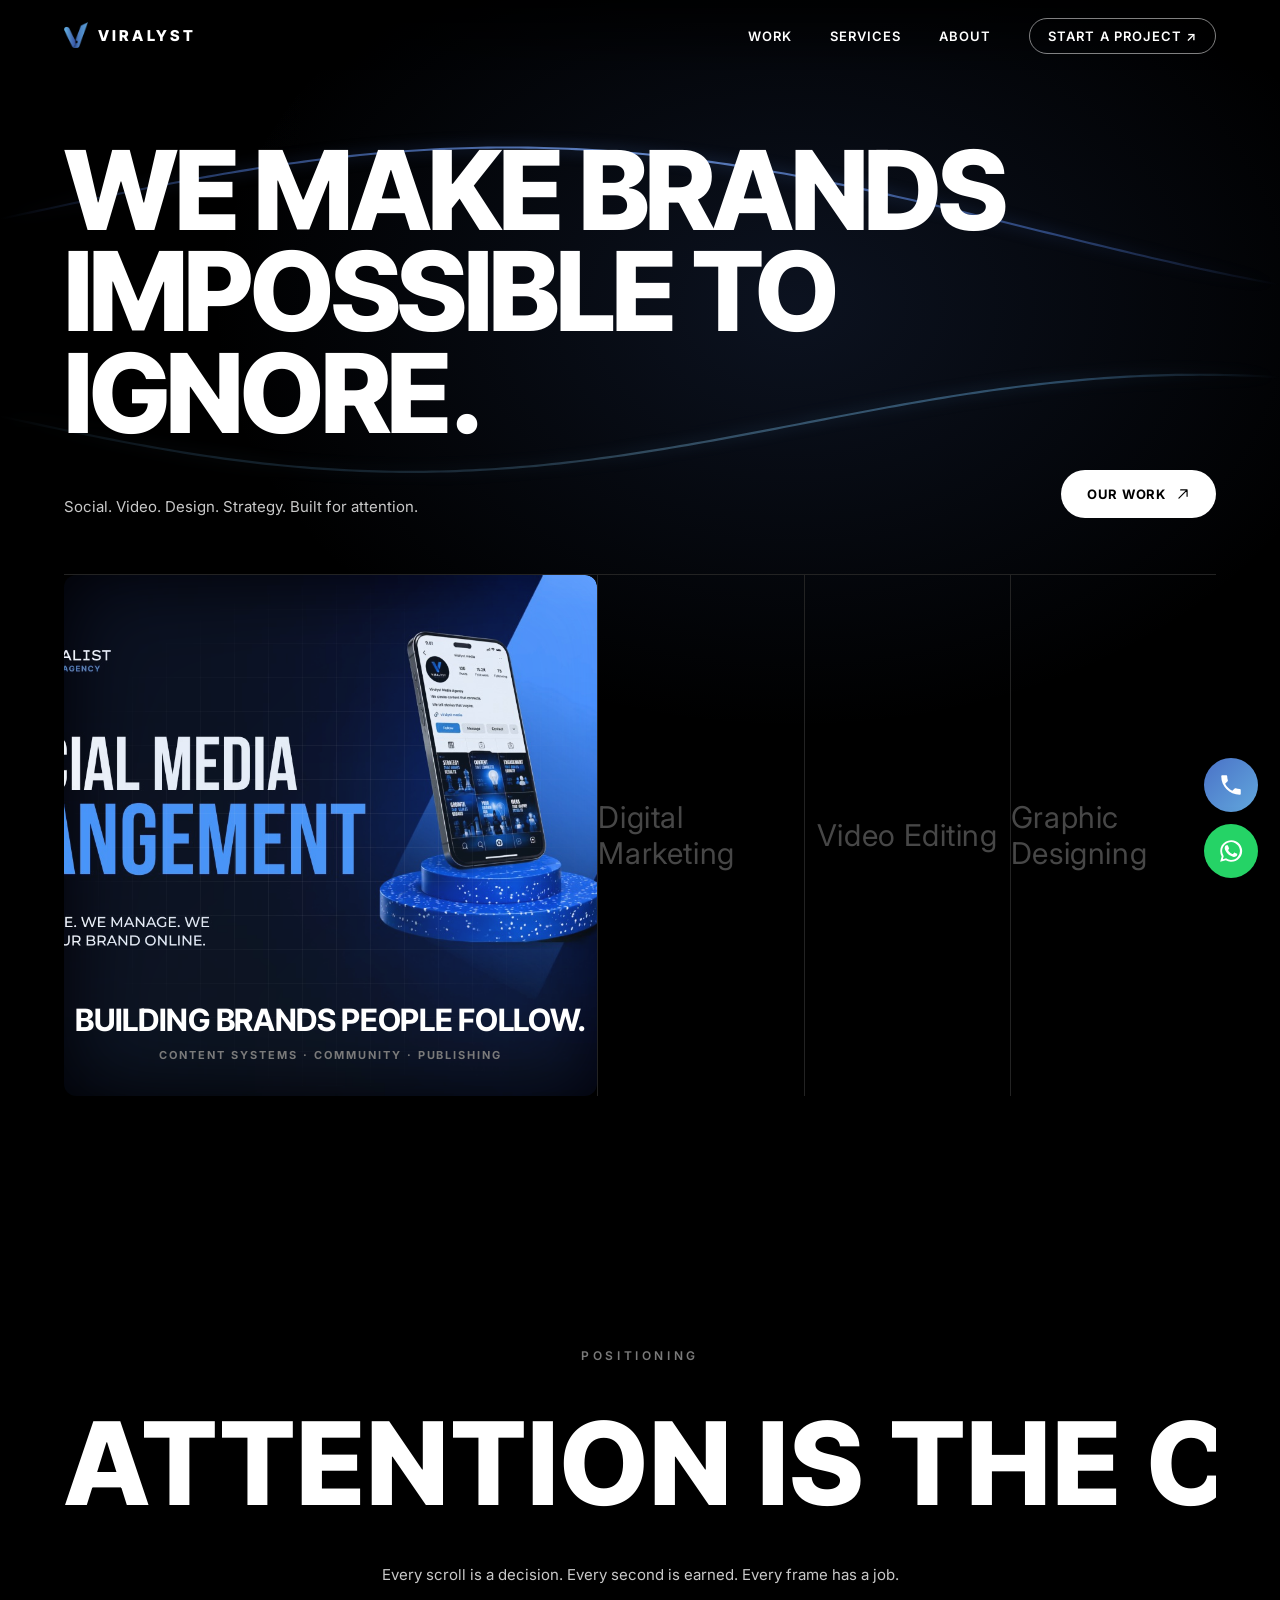
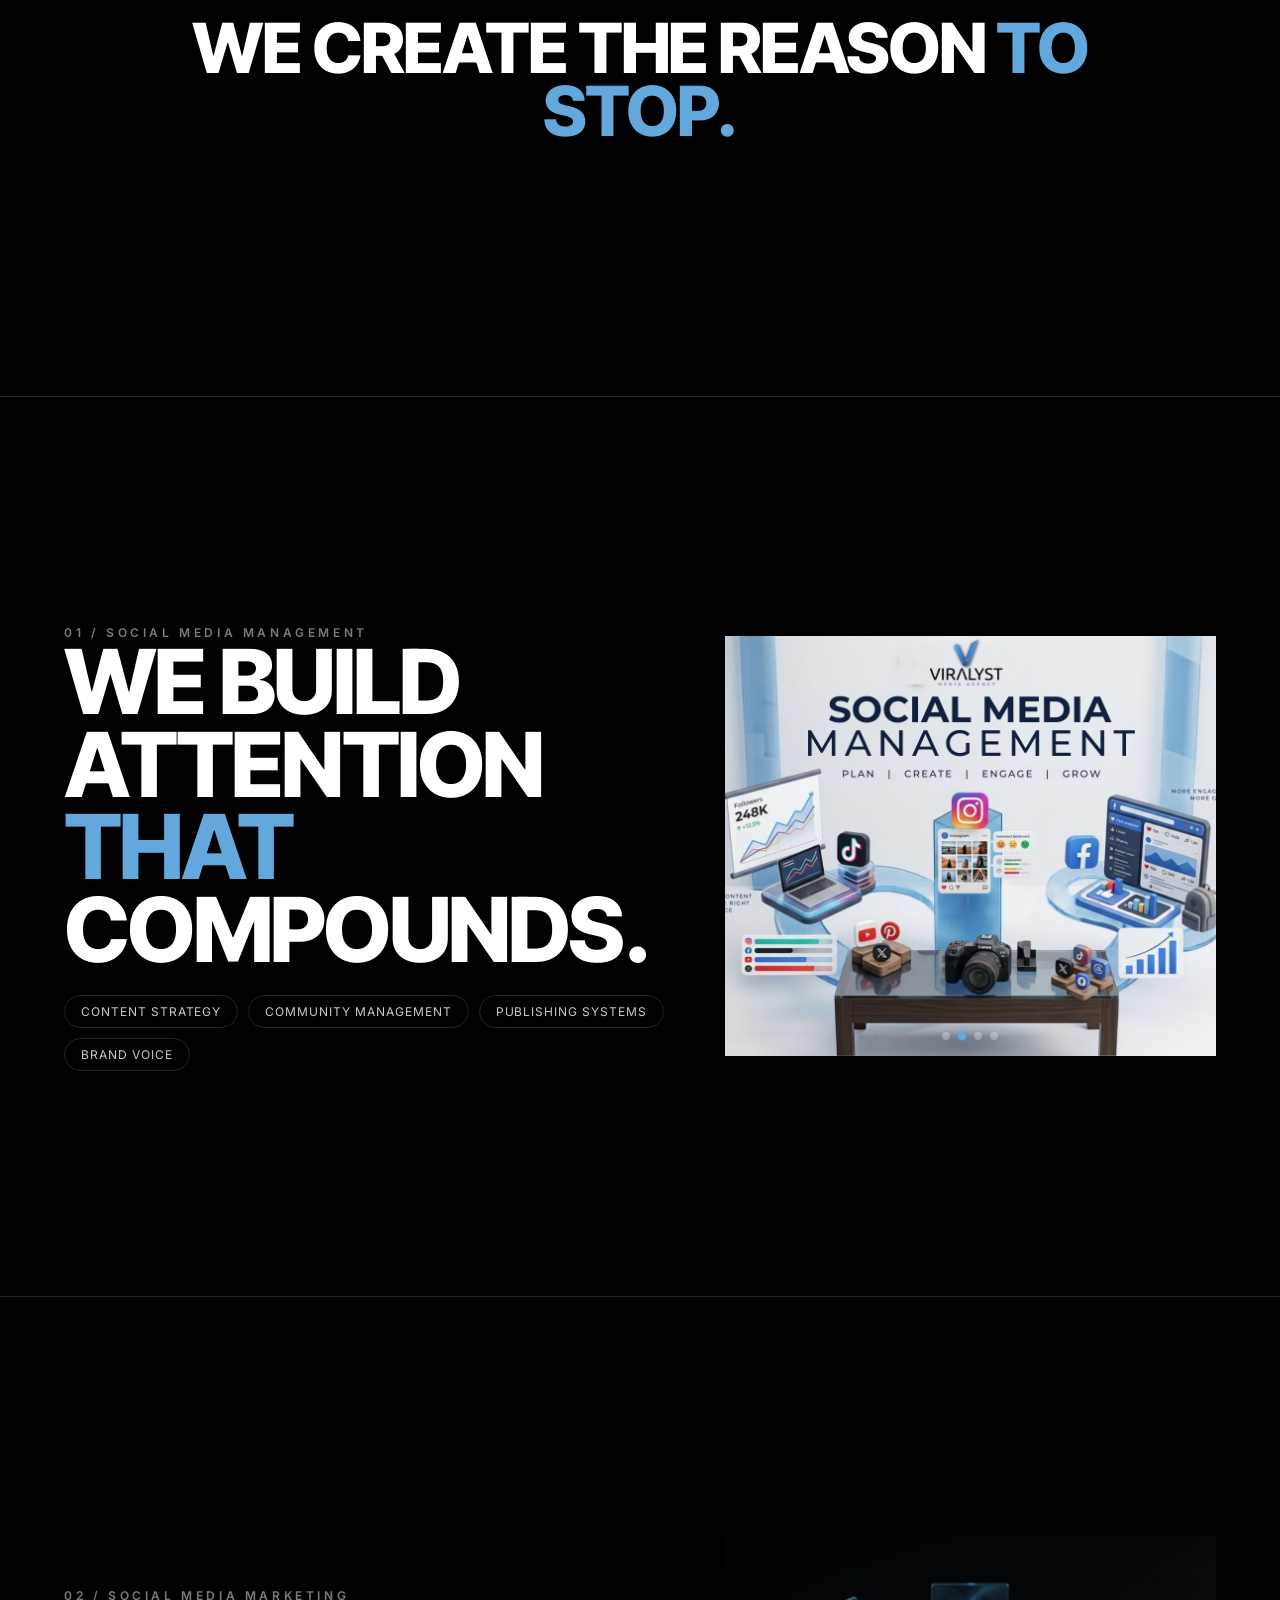
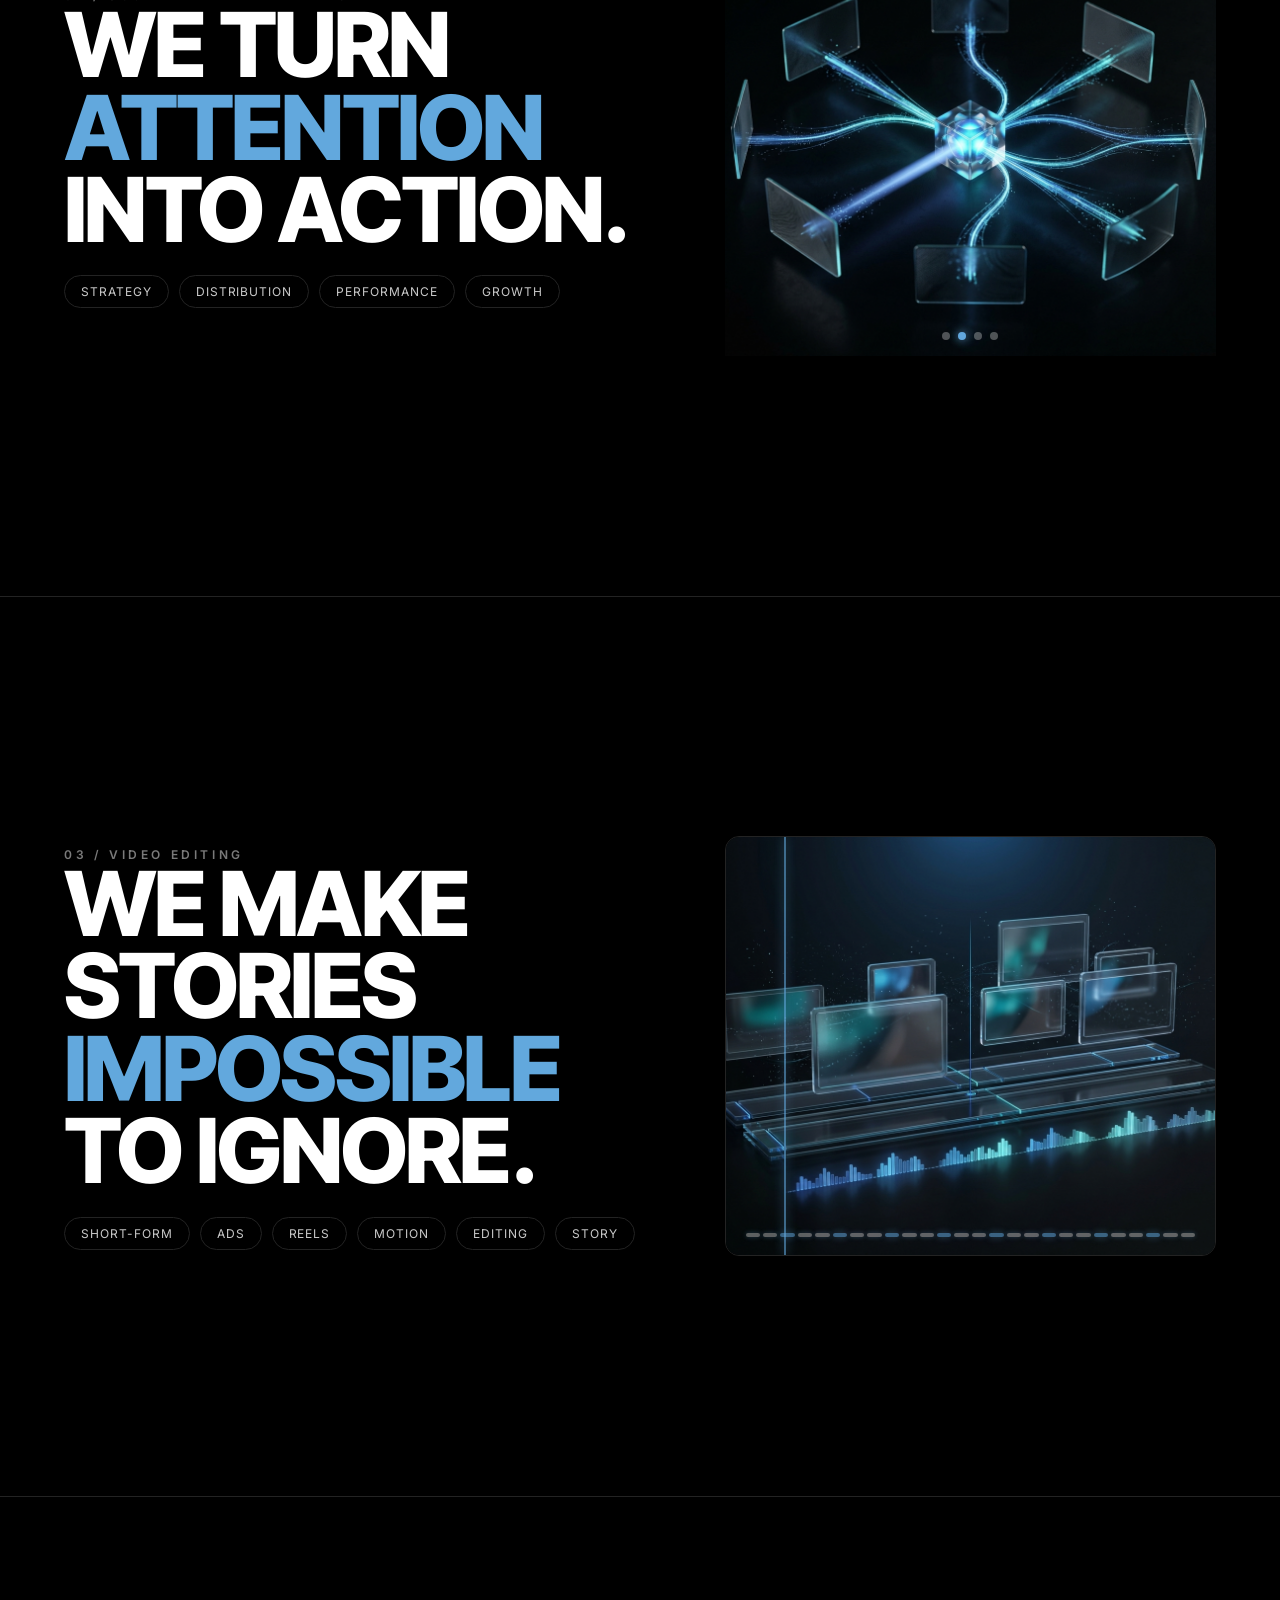
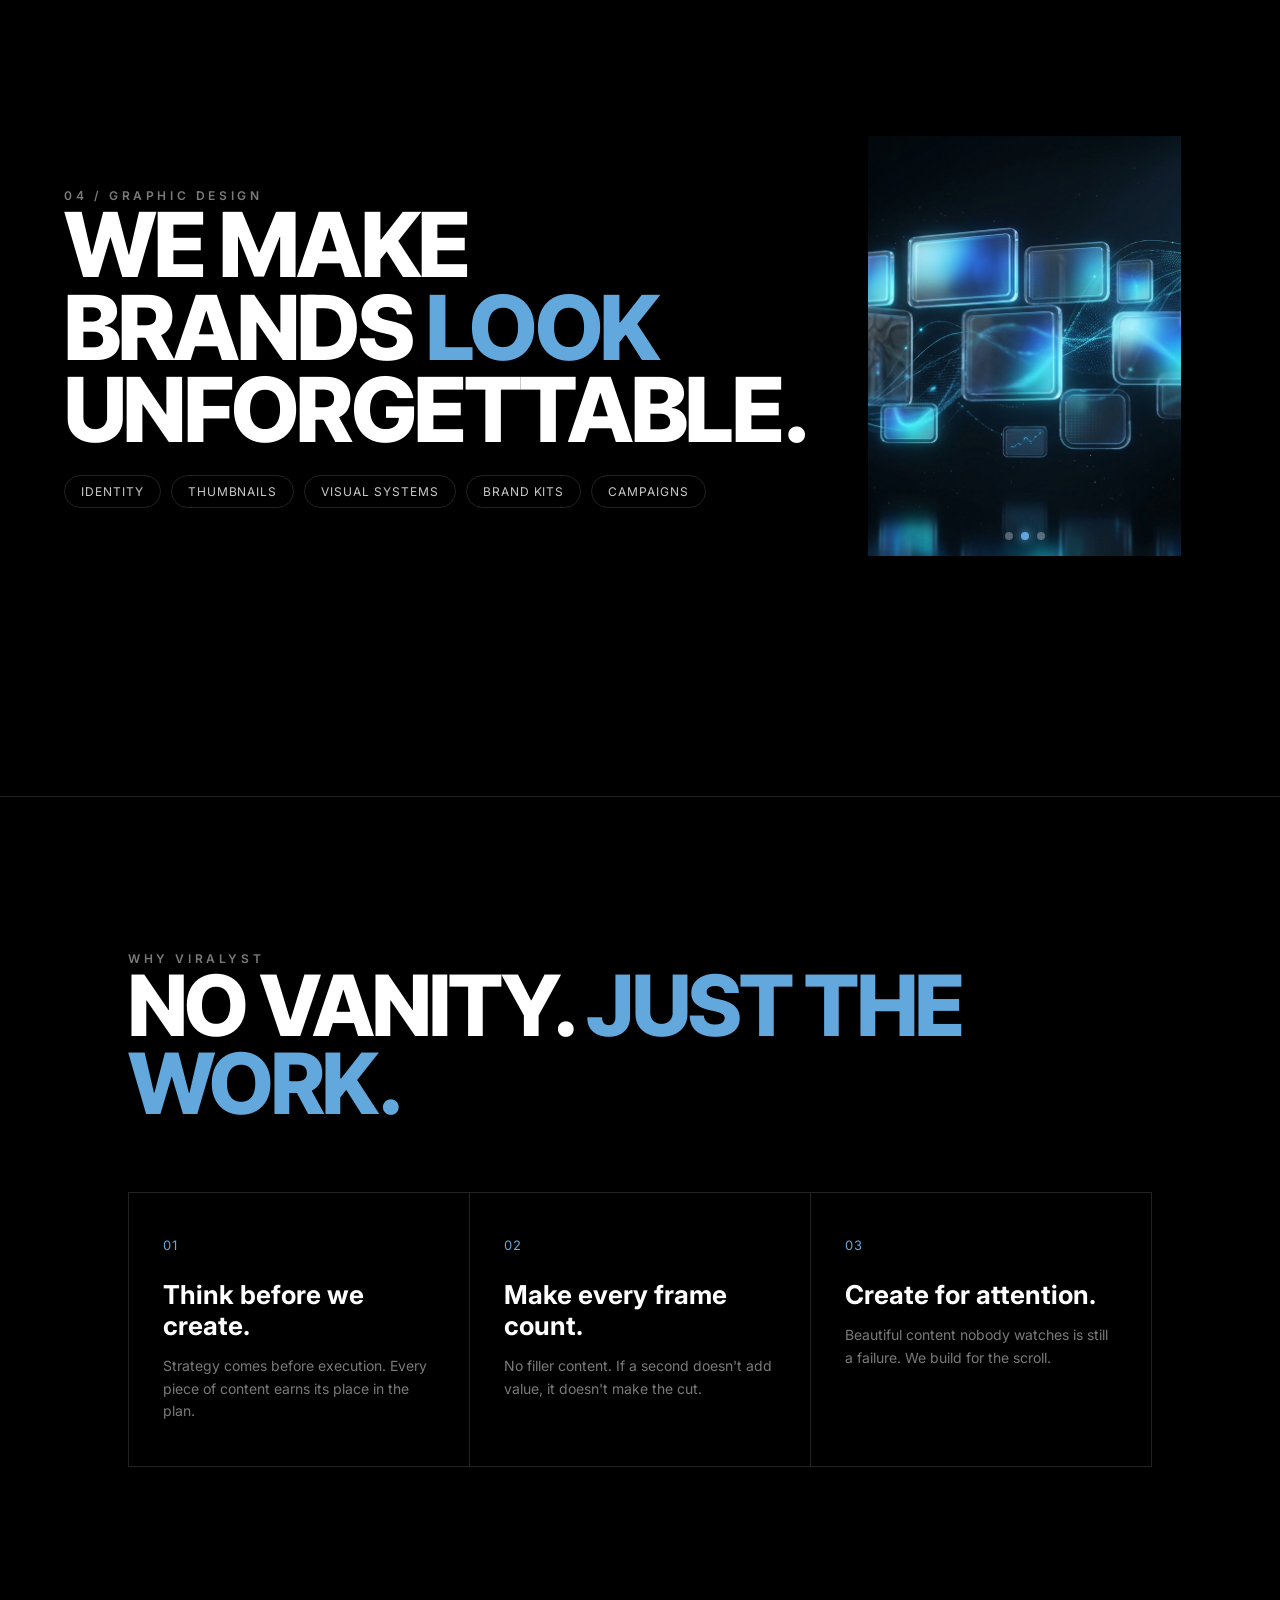
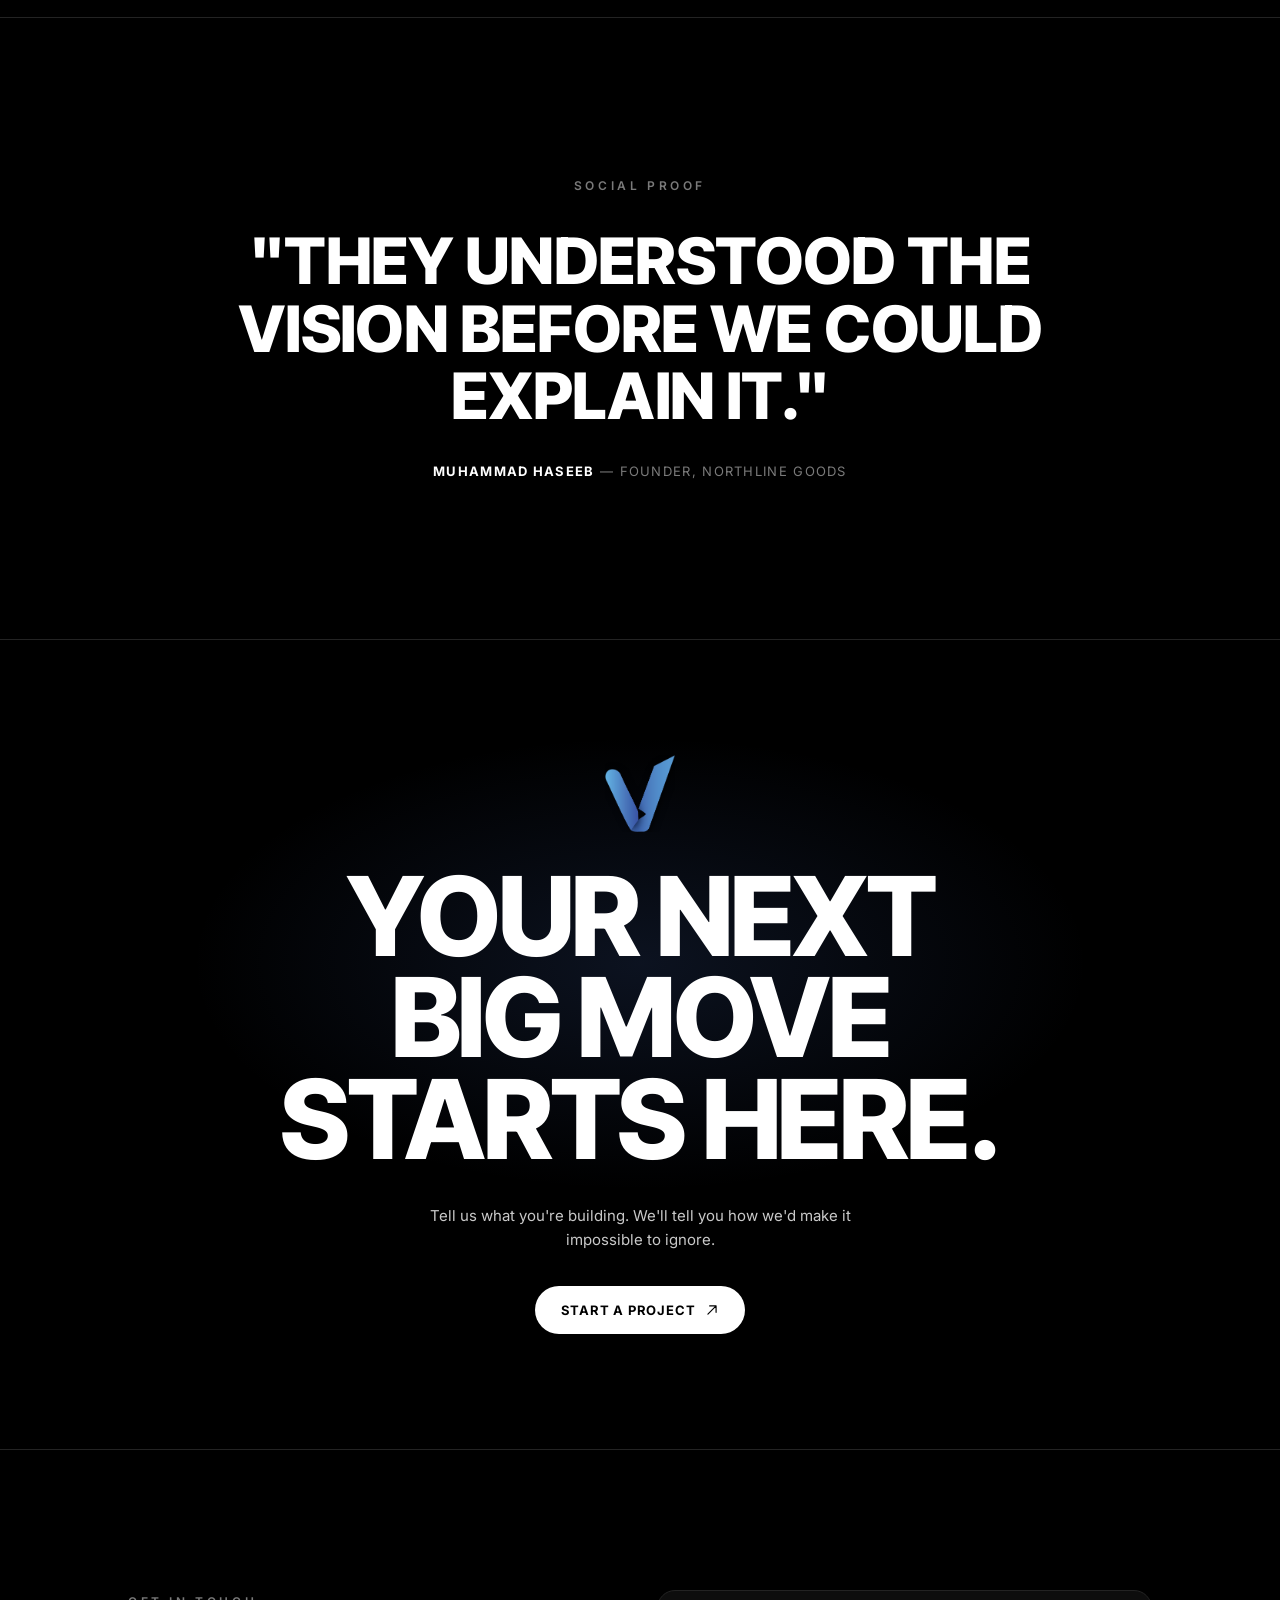
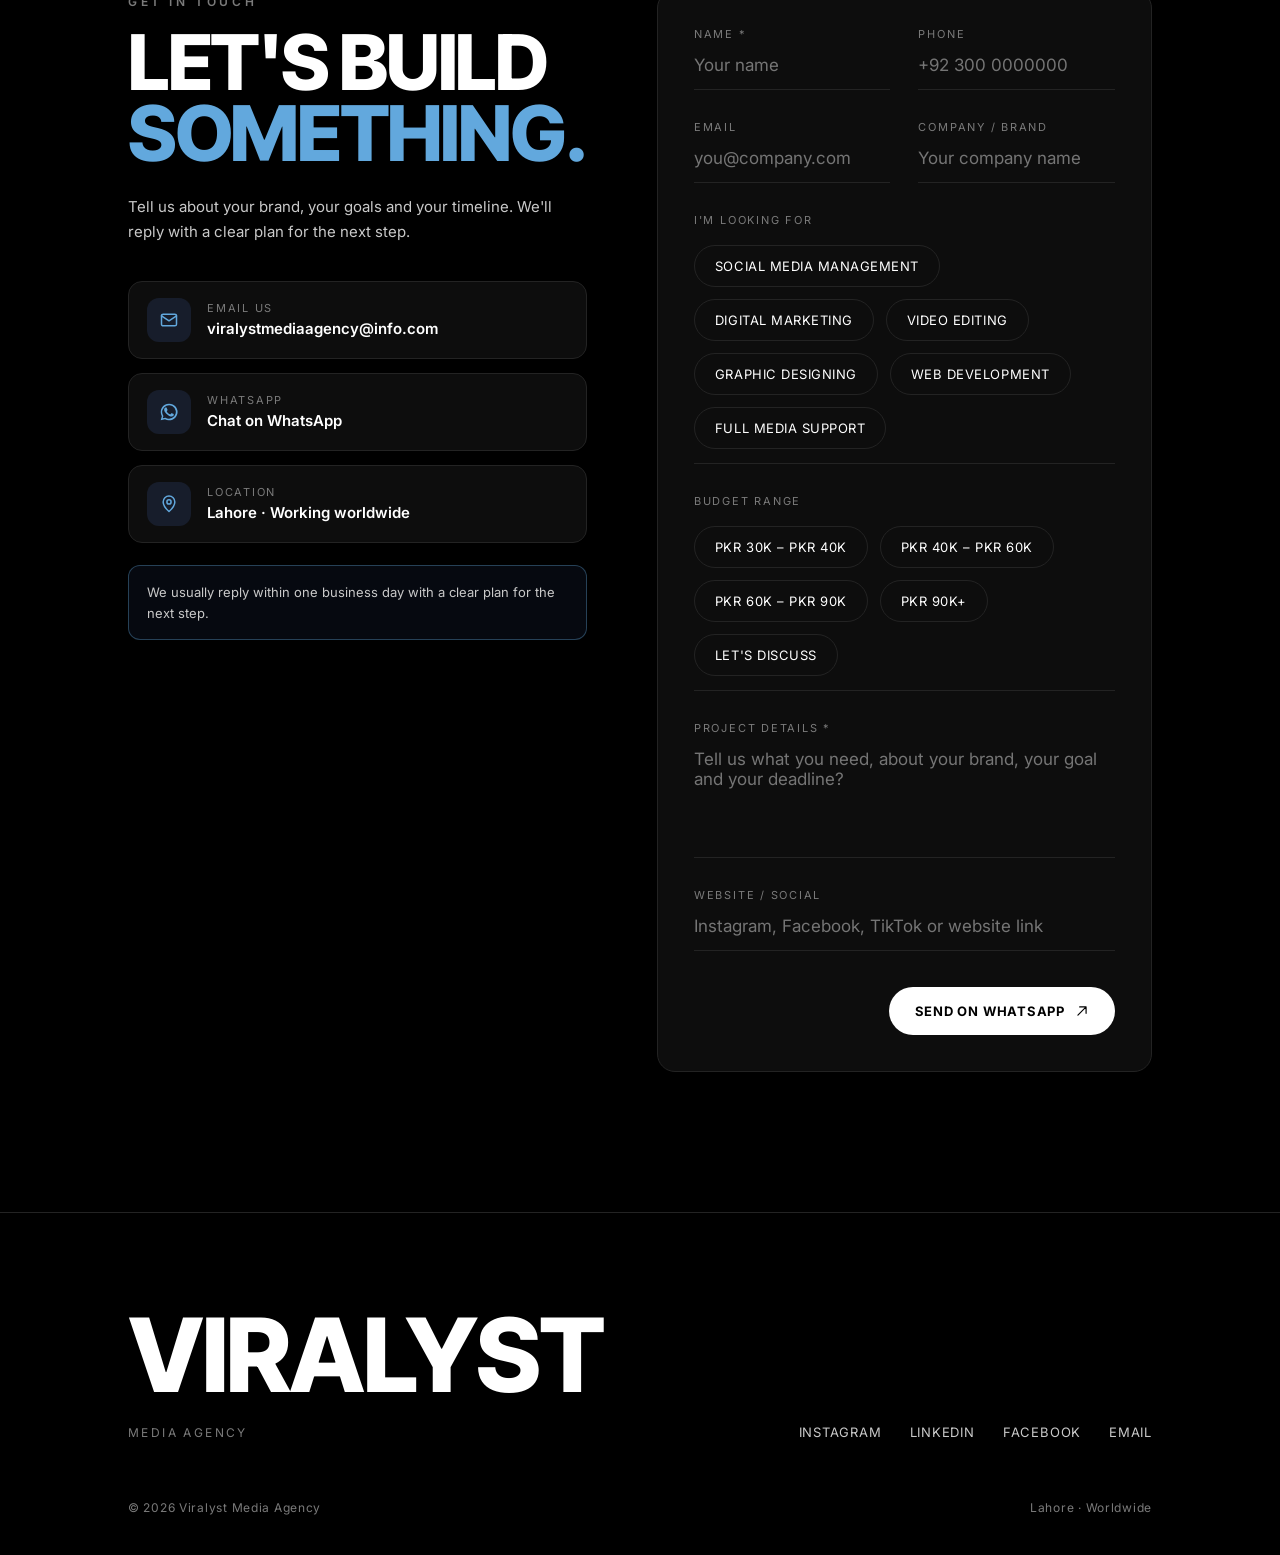
==== commit 0a72ab65: "Update website" ====
--- a/index.html
+++ b/index.html
@@ -29,7 +29,7 @@
   </a>
   <div class="nav-links">
     <ul>
-      <li><a href="#work">Work</a></li>
+      <li><a href="portfolio.html">Work</a></li>
       <li><a href="#services">Services</a></li>
       <li><a href="#why">About</a></li>
       <li class="cta-item"><a href="#contact" class="cta-nav magnetic">Start a Project ↗</a></li>
@@ -198,54 +198,6 @@
     </div>
   </section>
 
-  <!-- PORTFOLIO -->
-  <section id="work"> 
-    <div class="portfolio-nav" id="portfolioNav">
-      <button data-target="case-1" class="active">01</button>
-      <button data-target="case-2">02</button>
-      <button data-target="case-3">03</button>
-      <!-- <button data-target="case-4">04</button> -->
-    </div>
-
-    <article class="case" id="case-1">
-      <div class="wrap">
-        <div class="case-index reveal">01 / Selected Work</div>
-        <div class="case-visual social reveal">
-          <div class="bar" style="height:38%"></div><div class="bar" style="height:64%"></div><div class="bar" style="height:52%"></div><div class="bar" style="height:80%"></div><div class="bar" style="height:46%"></div><div class="bar" style="height:70%"></div>
-        </div>
-        <h3 class="reveal">From invisible to <span class="accent">unmissable.</span></h3>
-        <div class="disciplines reveal">Client · Northline Goods — Discipline · Social Media</div>
-      </div>
-    </article>
-
-    <article class="case" id="case-2">
-      <div class="wrap">
-        <div class="case-index reveal">02 / Selected Work</div>
-        <div class="case-visual video reveal">
-          <div class="reel"></div>
-          <div class="playhead" style="left:32%"></div>
-        </div>
-        <h3 class="reveal">Cut for the <span class="accent">scroll,</span> built to hold it.</h3>
-        <div class="disciplines reveal">Client · Fielder Coffee — Discipline · Video / Motion</div>
-      </div>
-    </article>
-
-    <article class="case" id="case-3">
-      <div class="wrap">
-        <div class="case-index reveal">03 / Selected Work</div>
-        <div class="case-visual design reveal">
-          <div class="grid-swatch">
-            <div style="background:linear-gradient(135deg,var(--blue-1),var(--blue-2))"></div><div></div><div></div><div></div>
-            <div></div><div style="background:linear-gradient(135deg,var(--blue-2),var(--blue-1))"></div><div></div><div></div>
-            <div></div><div></div><div style="background:#1a1a1a"></div><div></div>
-          </div>
-        </div>
-        <h3 class="reveal">One system. <span class="accent">Every</span> touchpoint.</h3>
-        <div class="disciplines reveal">Client · Marlow &amp; Co — Discipline · Design System</div>
-      </div>
-    </article>
-  </section>
- 
   <!-- WHY -->
   <section class="why" id="why">
     <div class="wrap">
@@ -288,9 +240,9 @@
           <p class="contact-lead">Tell us about your brand, your goals and your timeline. We'll reply with a clear plan for the next step.</p>
 
           <div class="contact-cards">
-            <a class="c-card" href="mailto:hello@viralyst.agency">
+            <a class="c-card" href="mailto:viralystmediaagency@info.com">
               <span class="c-icon"><svg viewBox="0 0 24 24" fill="none" stroke="currentColor" stroke-width="1.8" stroke-linecap="round" stroke-linejoin="round"><rect x="3" y="5" width="18" height="14" rx="2"/><path d="M3 7l9 6 9-6"/></svg></span>
-              <span><span class="k">Email us</span><span class="v">hello@viralyst.agency</span></span>
+              <span><span class="k">Email us</span><span class="v">viralystmediaagency@info.com</span></span>
             </a>
             <a class="c-card" href="https://wa.me/923286561726  " target="_blank" rel="noopener">
               <span class="c-icon"><svg viewBox="0 0 24 24" fill="currentColor"><path d="M17.5 14.4c-.3-.1-1.7-.8-2-.9-.3-.1-.5-.1-.7.1-.2.3-.8.9-.9 1.1-.2.2-.3.2-.6.1-.3-.1-1.2-.4-2.3-1.4-.9-.8-1.4-1.7-1.6-2-.2-.3 0-.4.1-.6l.4-.5c.1-.1.2-.3.3-.5.1-.2 0-.4 0-.5-.1-.1-.7-1.6-.9-2.2-.2-.6-.5-.5-.7-.5h-.6c-.2 0-.5.1-.8.4-.3.3-1 1-1 2.4s1 2.8 1.2 3c.1.2 2 3.1 4.9 4.3.7.3 1.2.5 1.6.6.7.2 1.3.2 1.8.1.5-.1 1.7-.7 1.9-1.4.2-.7.2-1.2.2-1.4-.1-.1-.3-.2-.6-.3zM12 2a10 10 0 0 0-8.6 15l-1.4 5 5.2-1.4A10 10 0 1 0 12 2zm0 18.2c-1.5 0-3-.4-4.2-1.2l-.3-.2-3 .8.8-2.9-.2-.3A8.2 8.2 0 1 1 12 20.2z"/></svg></span>
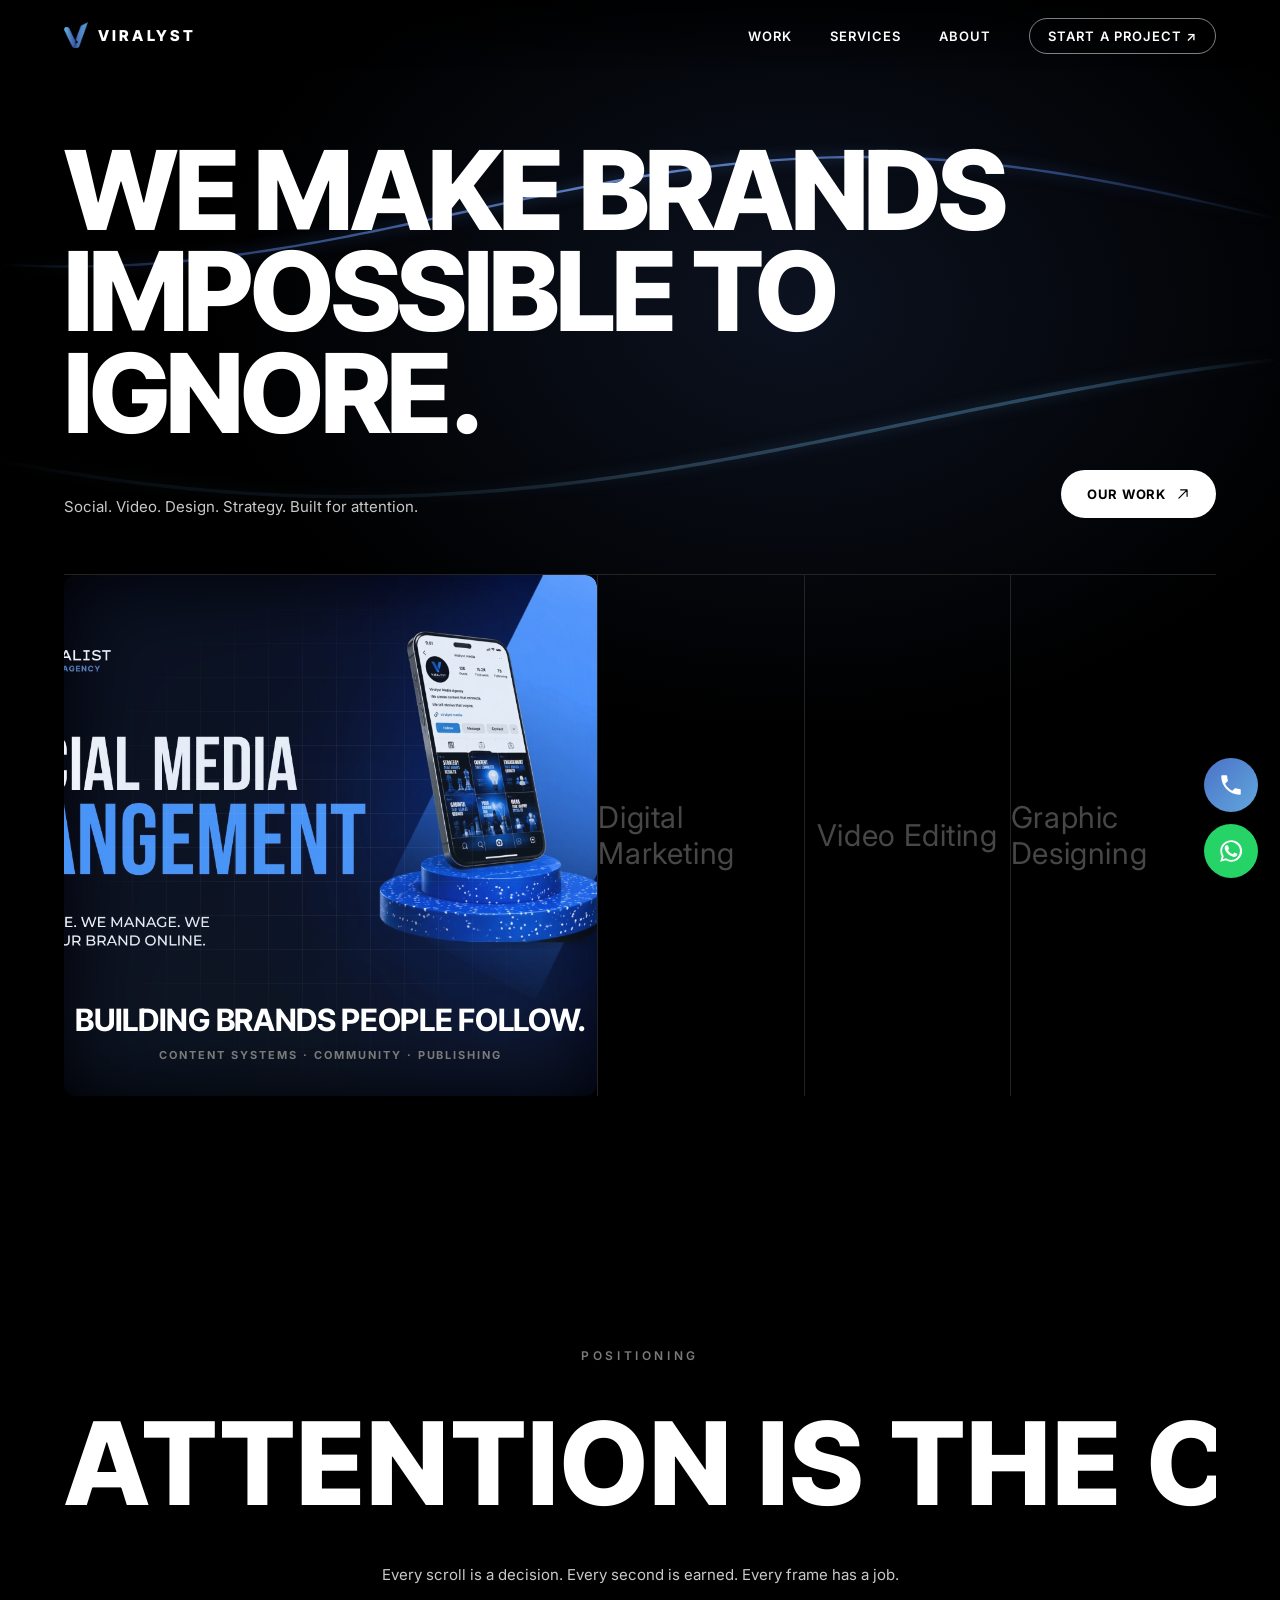
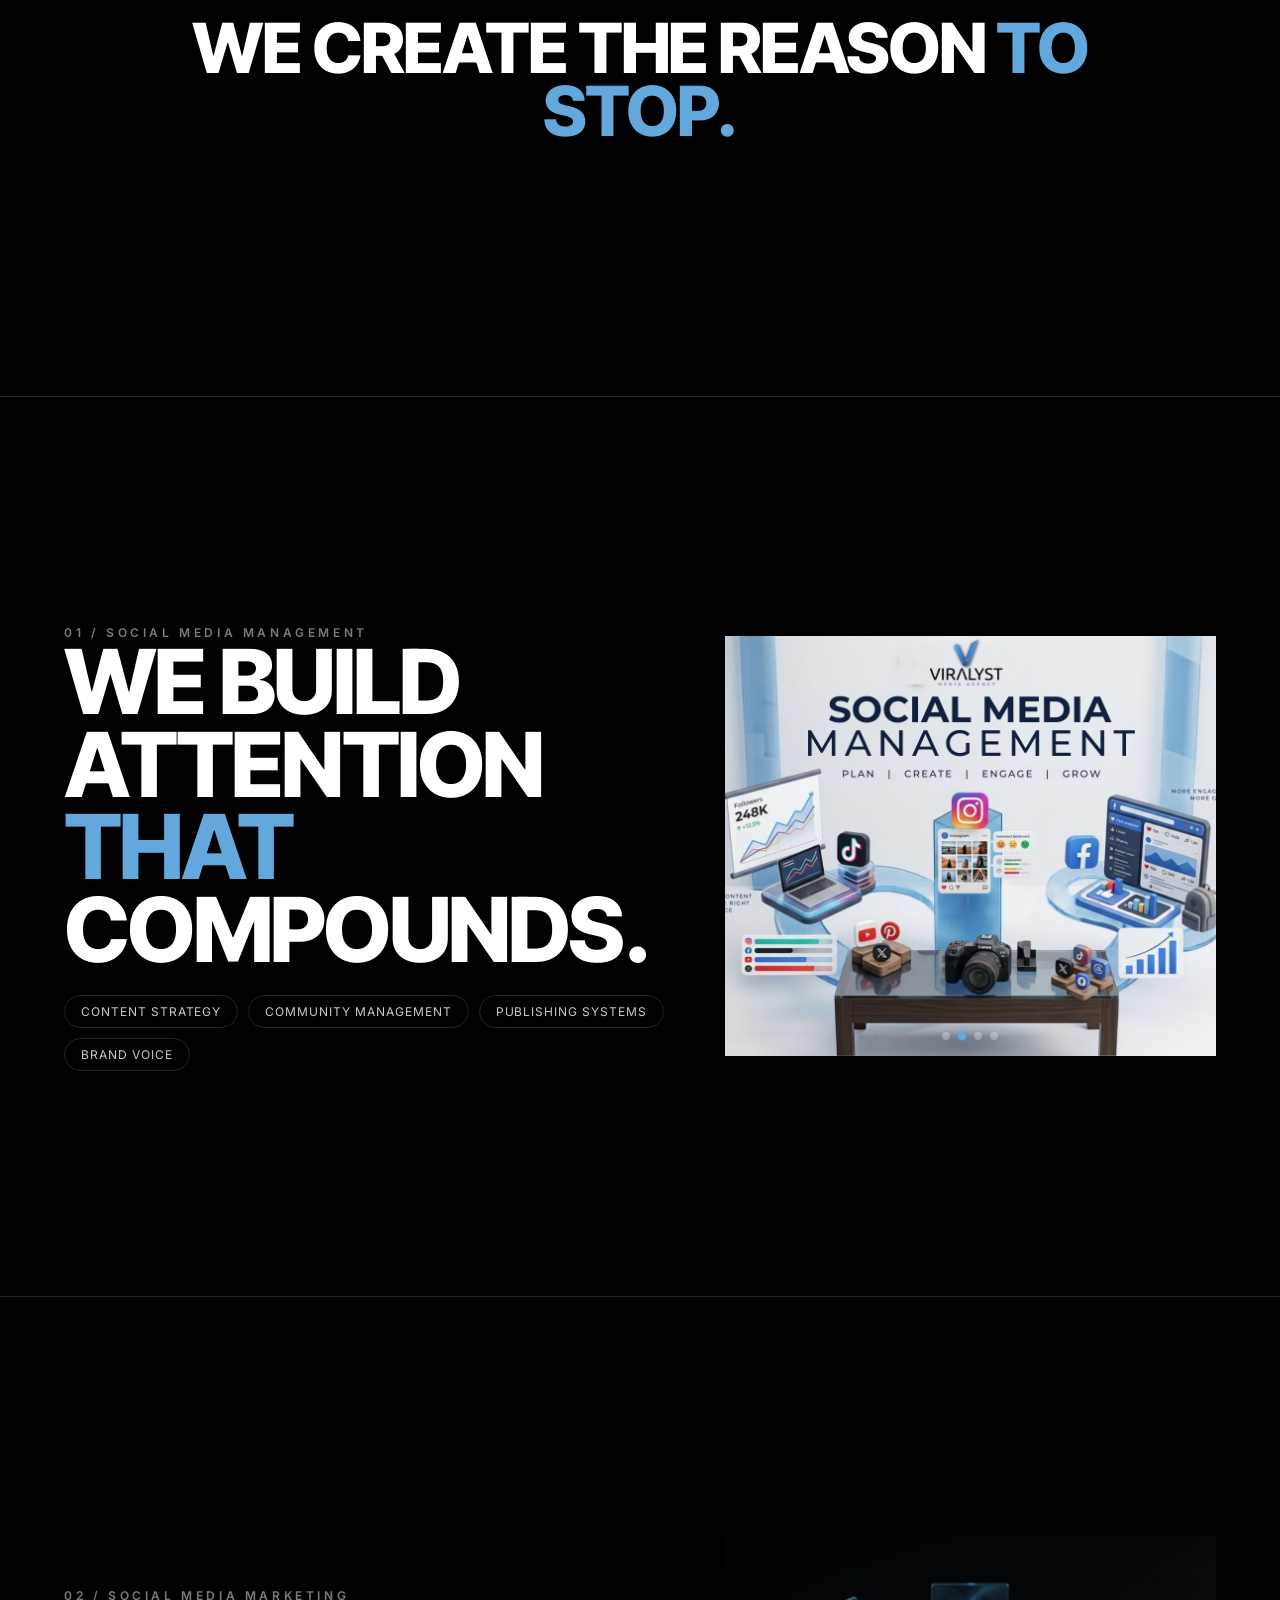
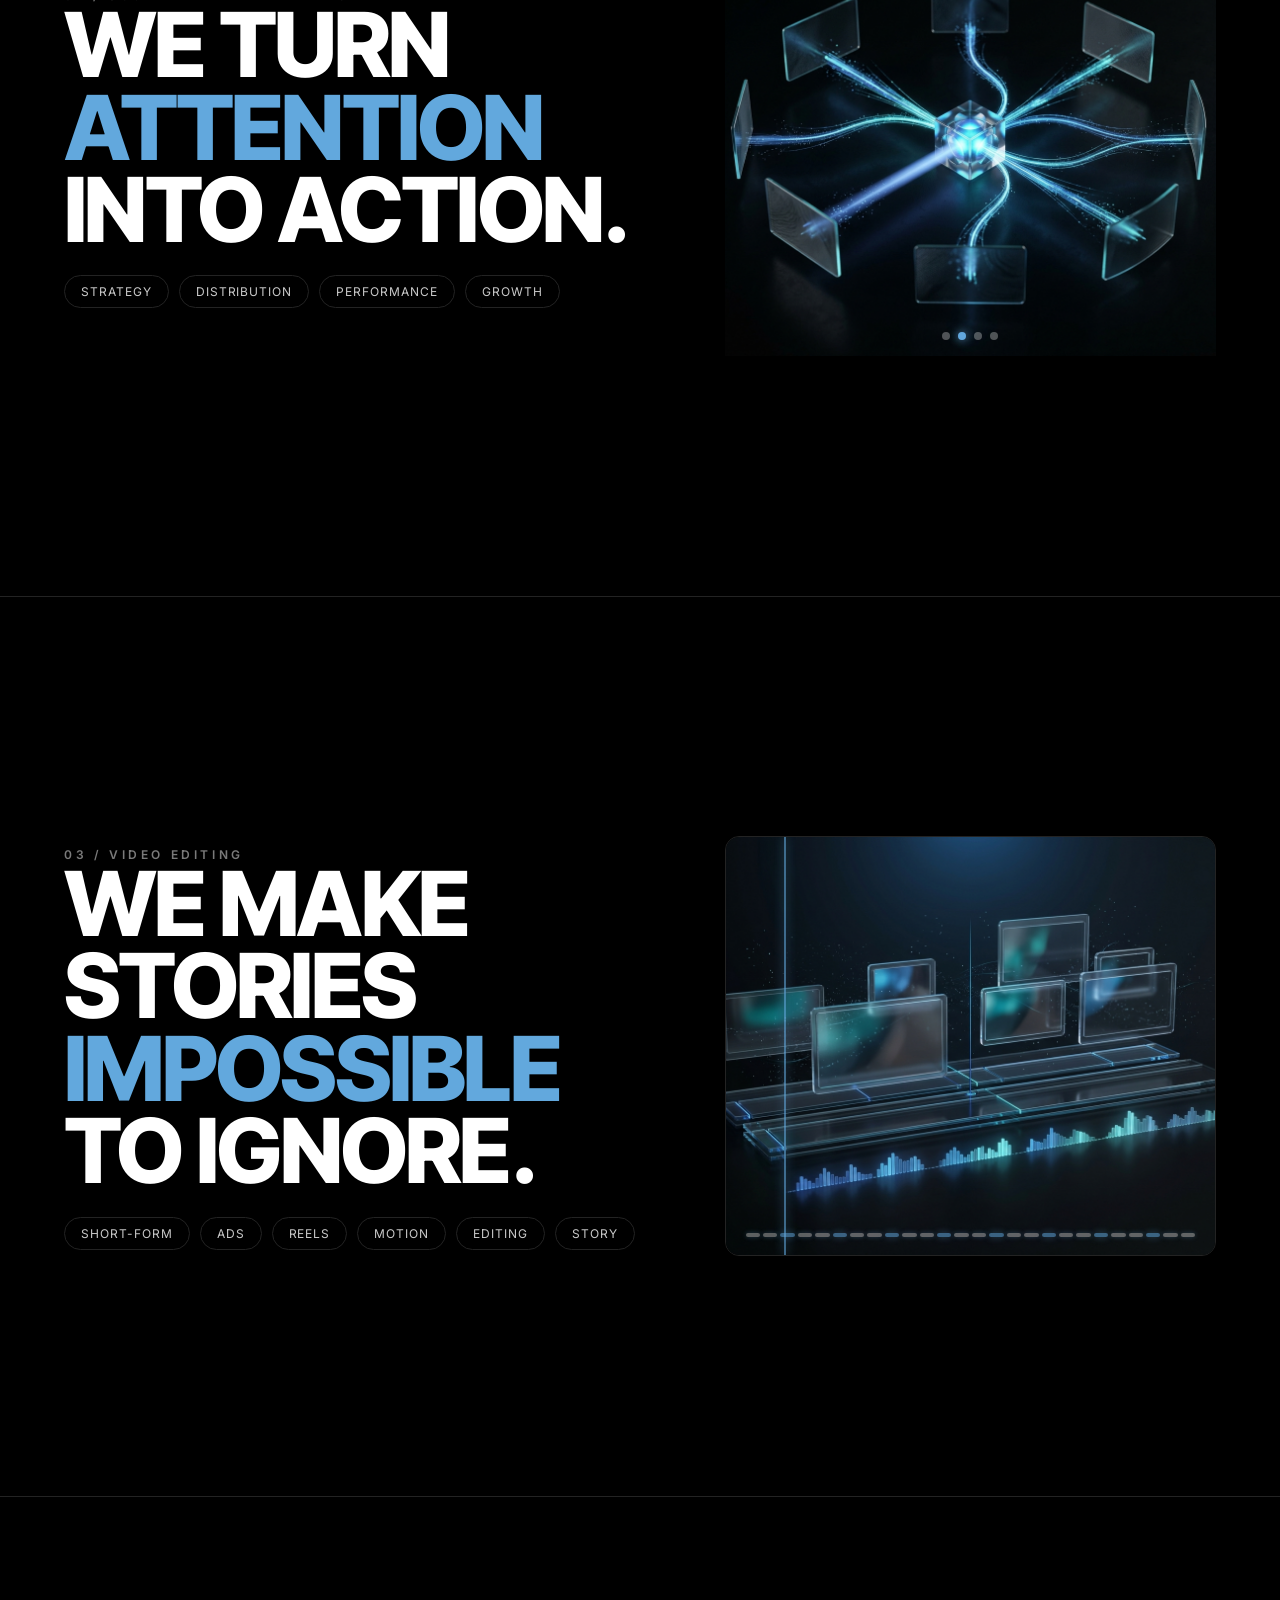
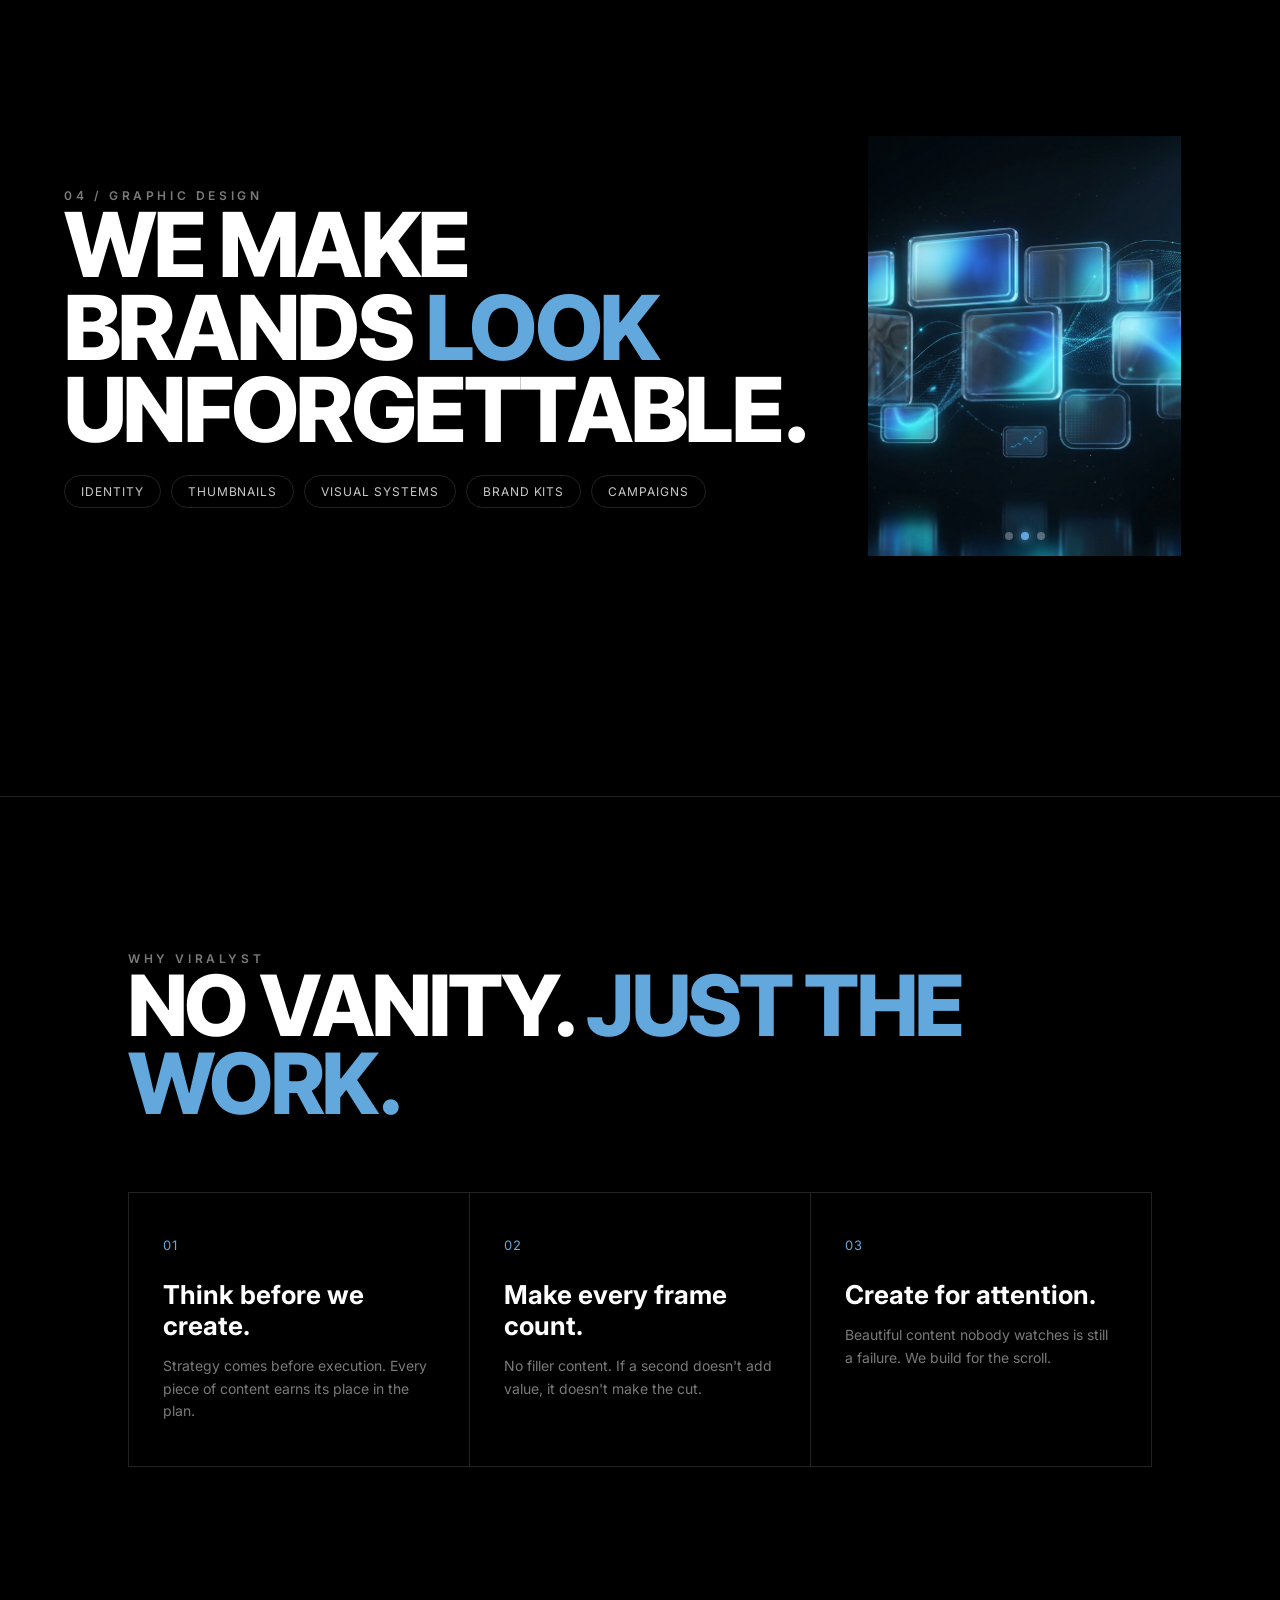
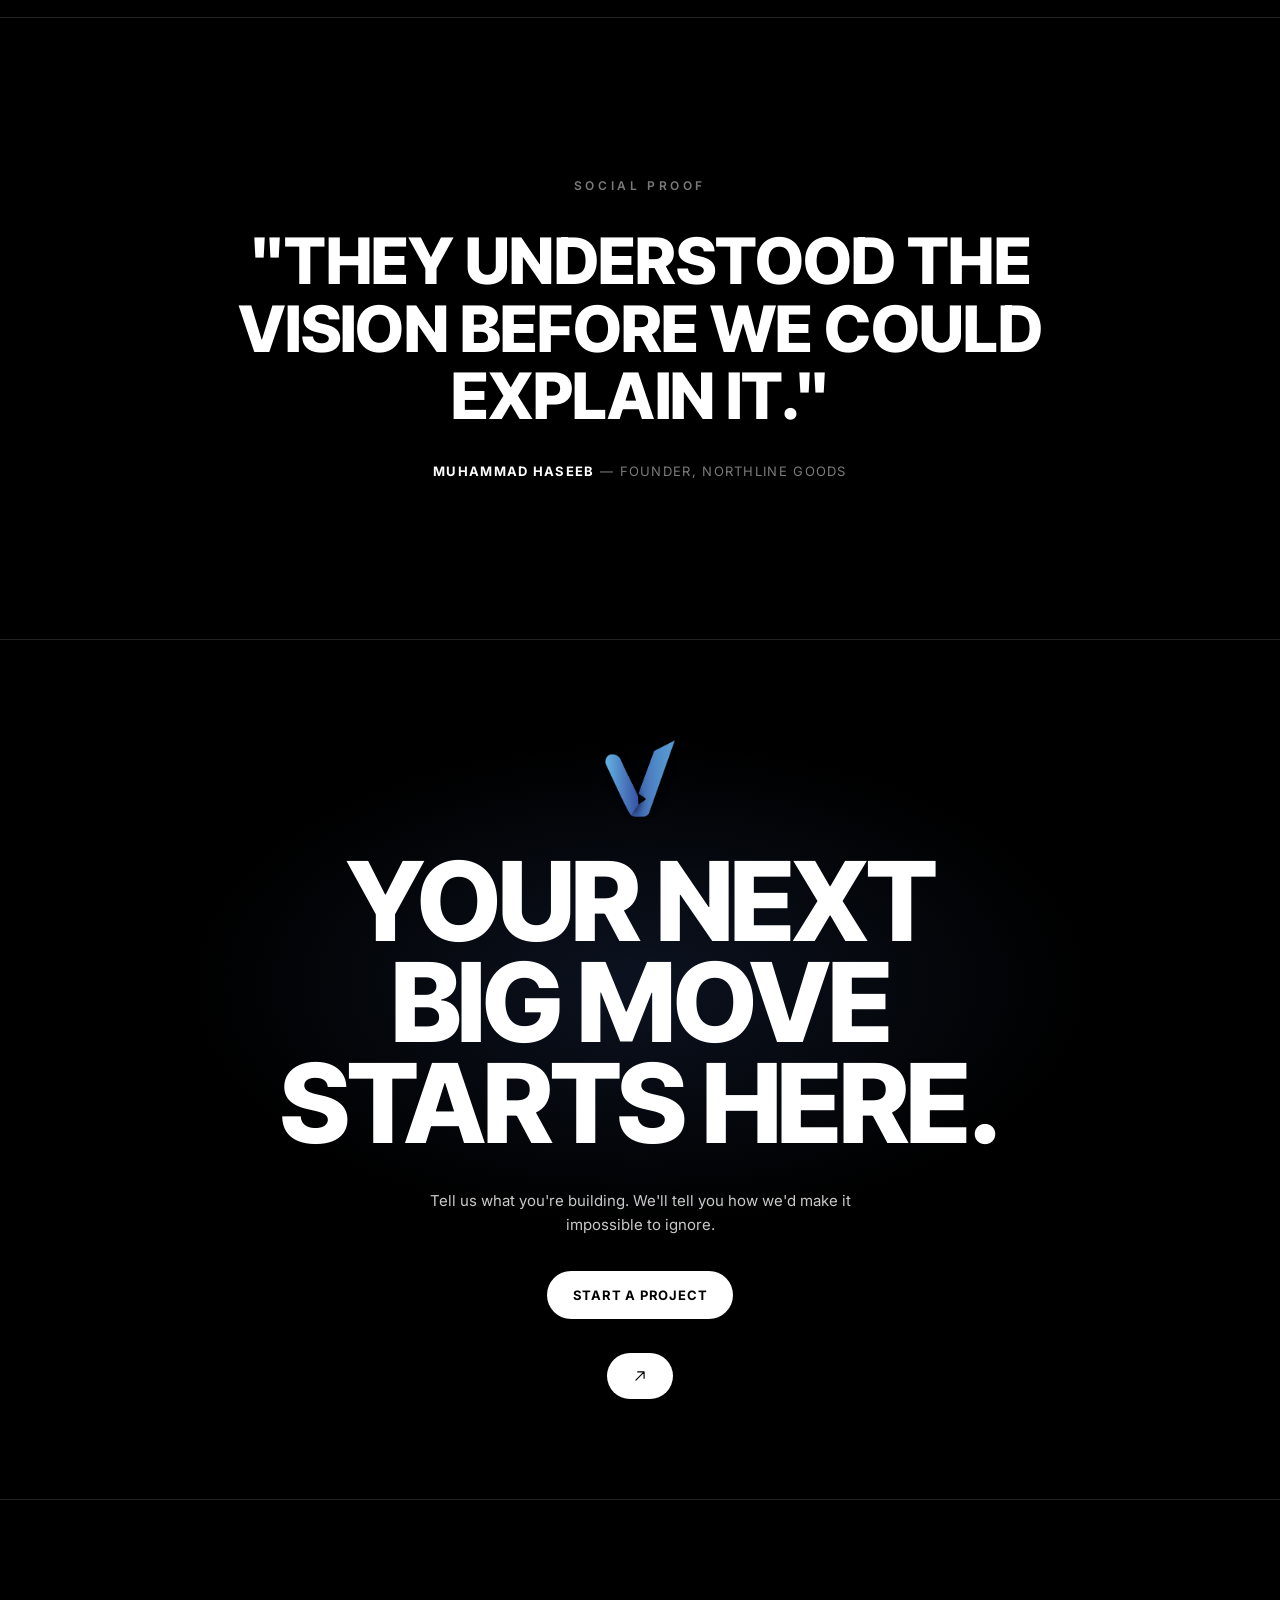
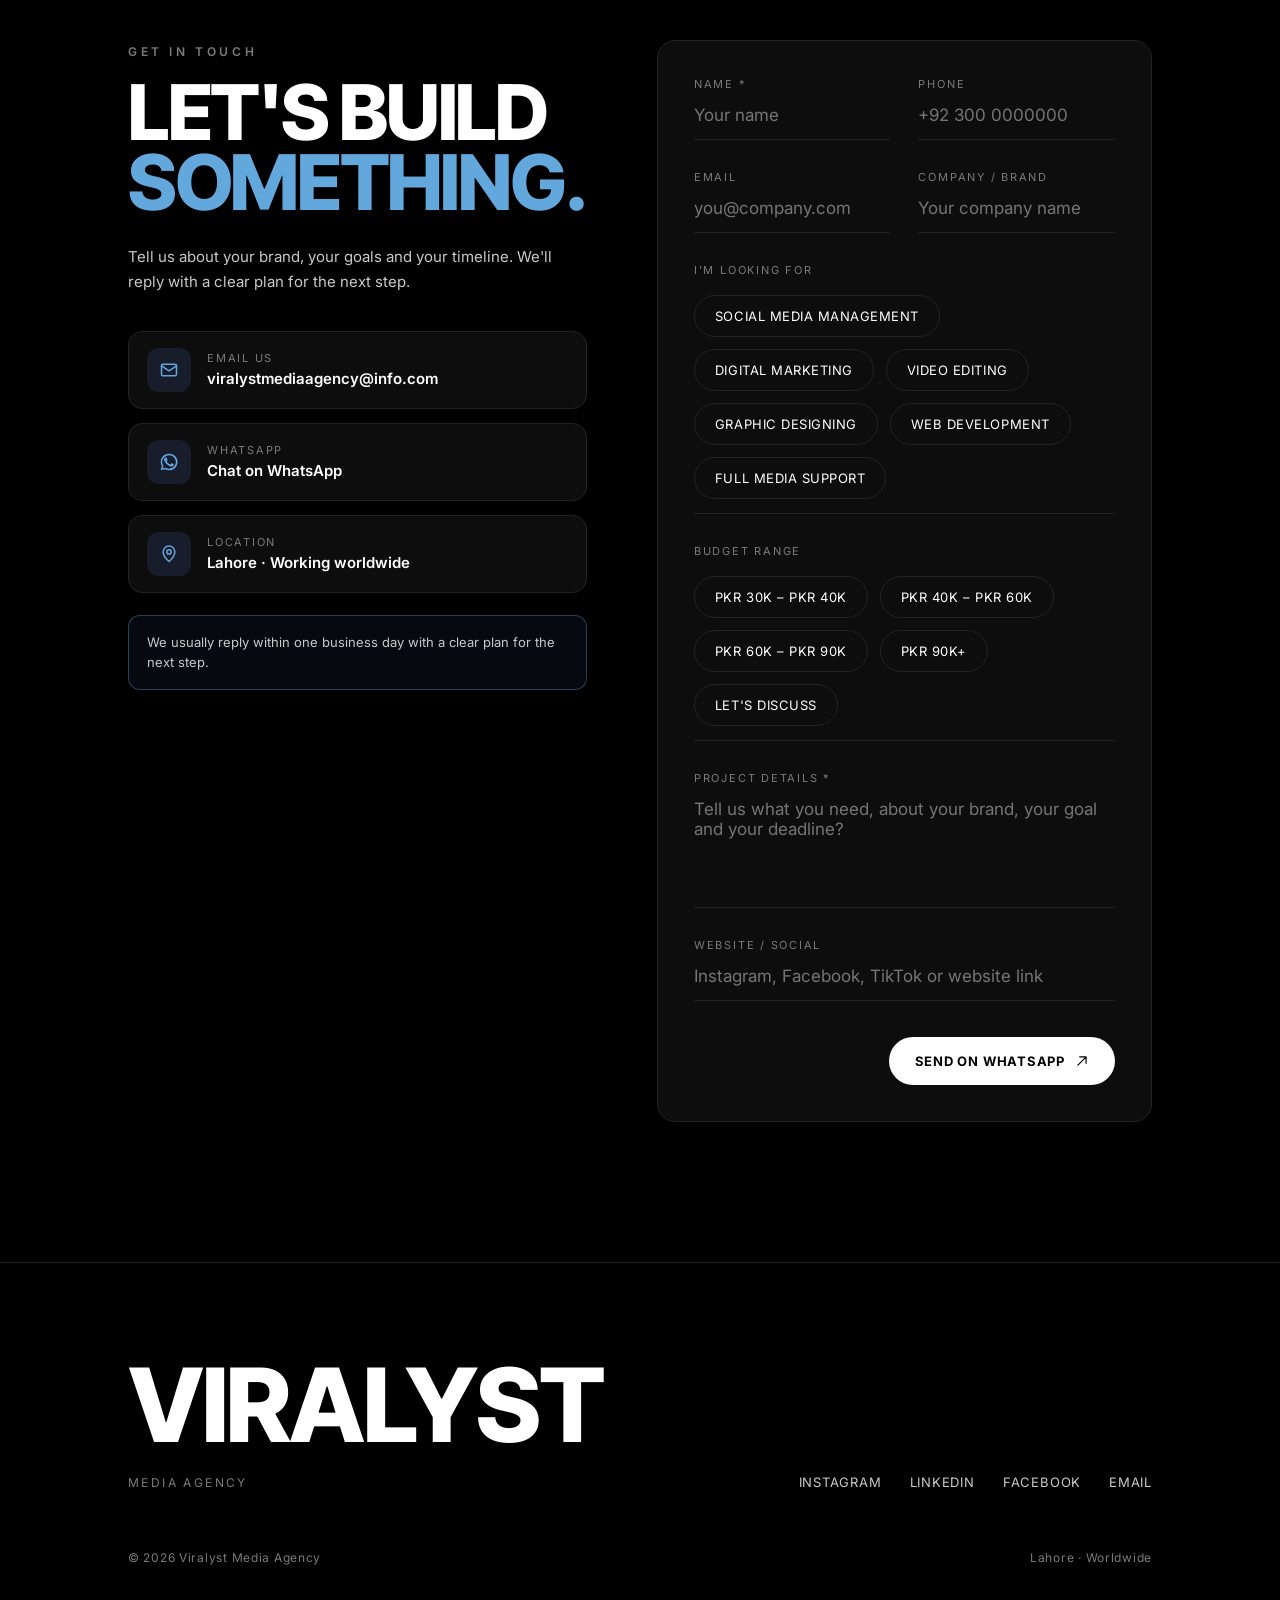
==== commit 1a93f8e6: "update website code" ====
--- a/index.html
+++ b/index.html
@@ -35,6 +35,9 @@
       <li class="cta-item"><a href="#contact" class="cta-nav magnetic">Start a Project ↗</a></li>
     </ul>
   </div>
+   <button class="menu-btn" id="menuBtn" aria-label="Open menu" aria-expanded="false">
+    <span></span><span></span>
+  </button>
 </header>
 
 <main id="top">
@@ -224,7 +227,7 @@
     <img src="assets/vmark.png" class="mark reveal" alt="">
     <h2 class="reveal">Your next<br>big move<br>starts here.</h2>
     <p class="reveal">Tell us what you're building. We'll tell you how we'd make it impossible to ignore.</p>
-    <a href="#contact" class="start-btn magnetic reveal">Start a Project
+    <a href="#contact" class="start-btn magnetic reveal">Start a Project<div class="nav-links">
       <svg viewBox="0 0 24 24" fill="none"><path d="M5 19L19 5M19 5H8M19 5V16" stroke="black" stroke-width="2" stroke-linecap="round" stroke-linejoin="round"/></svg>
     </a>
 </section>
--- a/CoscadeStyle.css
+++ b/CoscadeStyle.css
@@ -94,7 +94,7 @@
   background:linear-gradient(180deg, rgba(0,0,0,.75), rgba(0,0,0,0));
   transition:transform .5s var(--ease);
 }
-@media (max-width:760px){
+@media (max-width:900px){
   header{
     background:rgba(0,0,0,.92);
     padding:16px 20px;
@@ -118,7 +118,35 @@
   font-size:12px;letter-spacing:.08em;
 }
 .nav-links{display:flex;}
-@media (max-width:820px){ .nav-links ul li:not(.cta-item){display:none;} }
+/* ---------- mobile menu ---------- */
+.menu-btn{display:none;width:44px;height:44px;position:relative;z-index:520;}
+.menu-btn span{
+  position:absolute;left:11px;right:11px;height:2px;background:#fff;border-radius:2px;
+  transition:transform .4s var(--ease), top .4s var(--ease);
+}
+.menu-btn span:nth-child(1){top:18px;}
+.menu-btn span:nth-child(2){top:26px;}
+header.menu-open{transform:none !important;}
+header.menu-open .logo-mark{position:relative;z-index:520;}
+header.menu-open .menu-btn span:nth-child(1){top:22px;transform:rotate(45deg);}
+header.menu-open .menu-btn span:nth-child(2){top:22px;transform:rotate(-45deg);}
+
+@media (max-width:820px){
+  .menu-btn{display:block;}
+  .nav-links{
+    position:fixed;inset:0;z-index:510;background:rgba(0,0,0,.97);
+    display:flex;align-items:center;justify-content:center;
+    opacity:0;visibility:hidden;
+    transition:opacity .4s var(--ease), visibility .4s;
+  }
+  header.menu-open .nav-links{opacity:1;visibility:visible;}
+  .nav-links ul{flex-direction:column;gap:30px;text-align:center;}
+  .nav-links a:not(.cta-nav){
+    font-family:'Inter Tight',sans-serif;font-weight:800;
+    font-size:clamp(30px,9vw,46px);letter-spacing:-.01em;
+  }
+  .nav-links .cta-nav{font-size:14px;padding:14px 28px;}
+}
 
 /* ---------- section base ---------- */
 section{position:relative;}
@@ -225,7 +253,7 @@
   position:absolute;bottom:34px;left:0;right:0;text-align:center;z-index:2;
   opacity:0;transform:translateY(12px);transition:all .5s var(--ease) .1s;
 }
-@media (max-width:760px){
+@media (max-width:1100px){
   .engine-word.active .label{transform:translateY(-40px);opacity:0;}
 }
 .engine-word.active .detail{opacity:1;transform:translateY(0);}
@@ -238,7 +266,7 @@
   background-size:34px 34px;
   mask-image:radial-gradient(ellipse 70% 70% at 50% 50%, black 20%, transparent 75%);
 }
-@media (max-width:760px){
+@media (max-width:1100px){
   .hero{min-height:auto;padding-top:110px;padding-bottom:0;justify-content:flex-start;}
   .hero-head{margin-top:34px;}
   .engine{flex-direction:column;height:auto;gap:8px;border-top:none;margin-top:40px;}
@@ -264,7 +292,7 @@
   /* active: badi, image + headline dikhein */
   .engine-word.active{
     flex:none;
-    height:340px;
+    height:clamp(340px,52vw,440px);
   }
   .engine-word.active .stage{opacity:1;}
   .engine-word.active .stage img{
@@ -602,9 +630,13 @@
 .contact-form .field.err{border-bottom-color:#e5484d;}
 .contact-form textarea{height:90px;}
 .contact-form .submit-row{margin-top:36px;}
+@media (max-width:1000px){
+  .contact-grid{grid-template-columns:1fr;gap:44px;}
+}
 @media (max-width:900px){
-  .contact-grid{grid-template-columns:1fr;gap:44px;}
   .contact-form{padding:24px;}
+}
+@media (max-width:560px){
   .cf-grid{grid-template-columns:1fr;}
 }
 
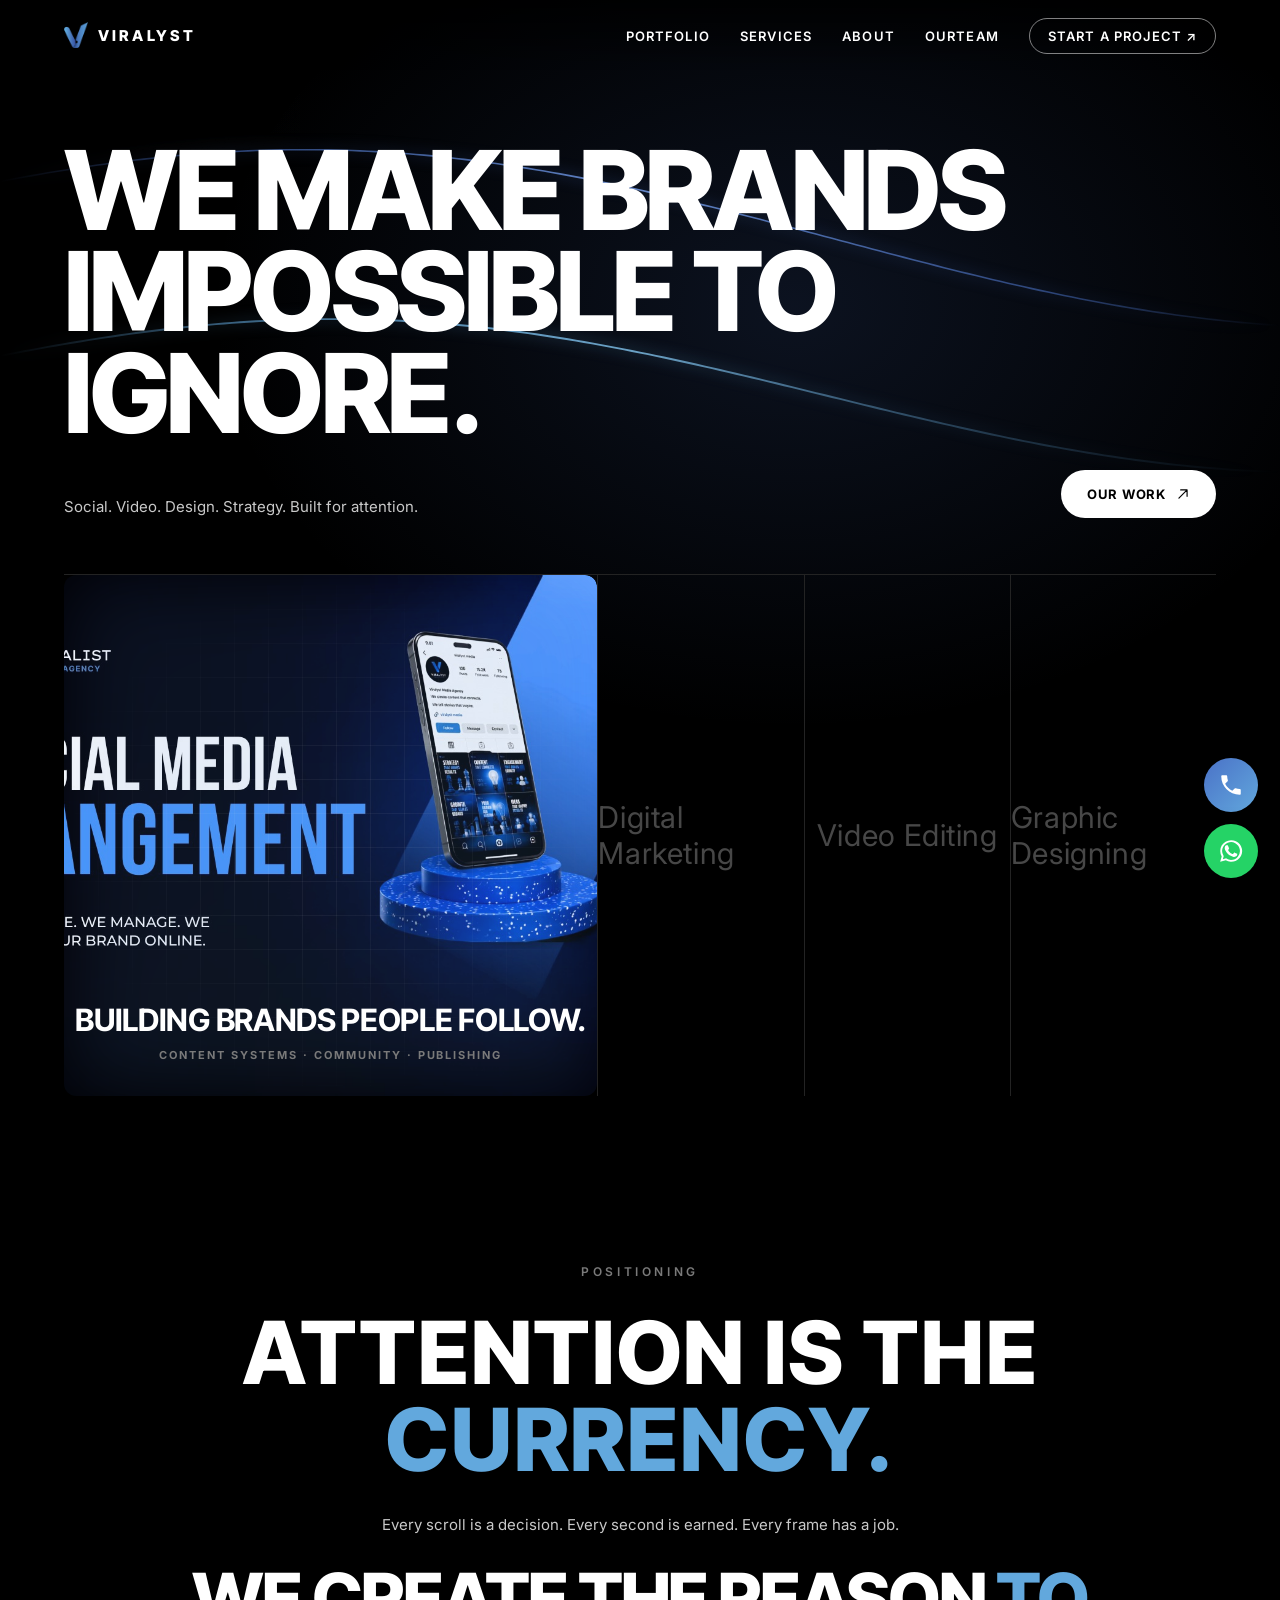
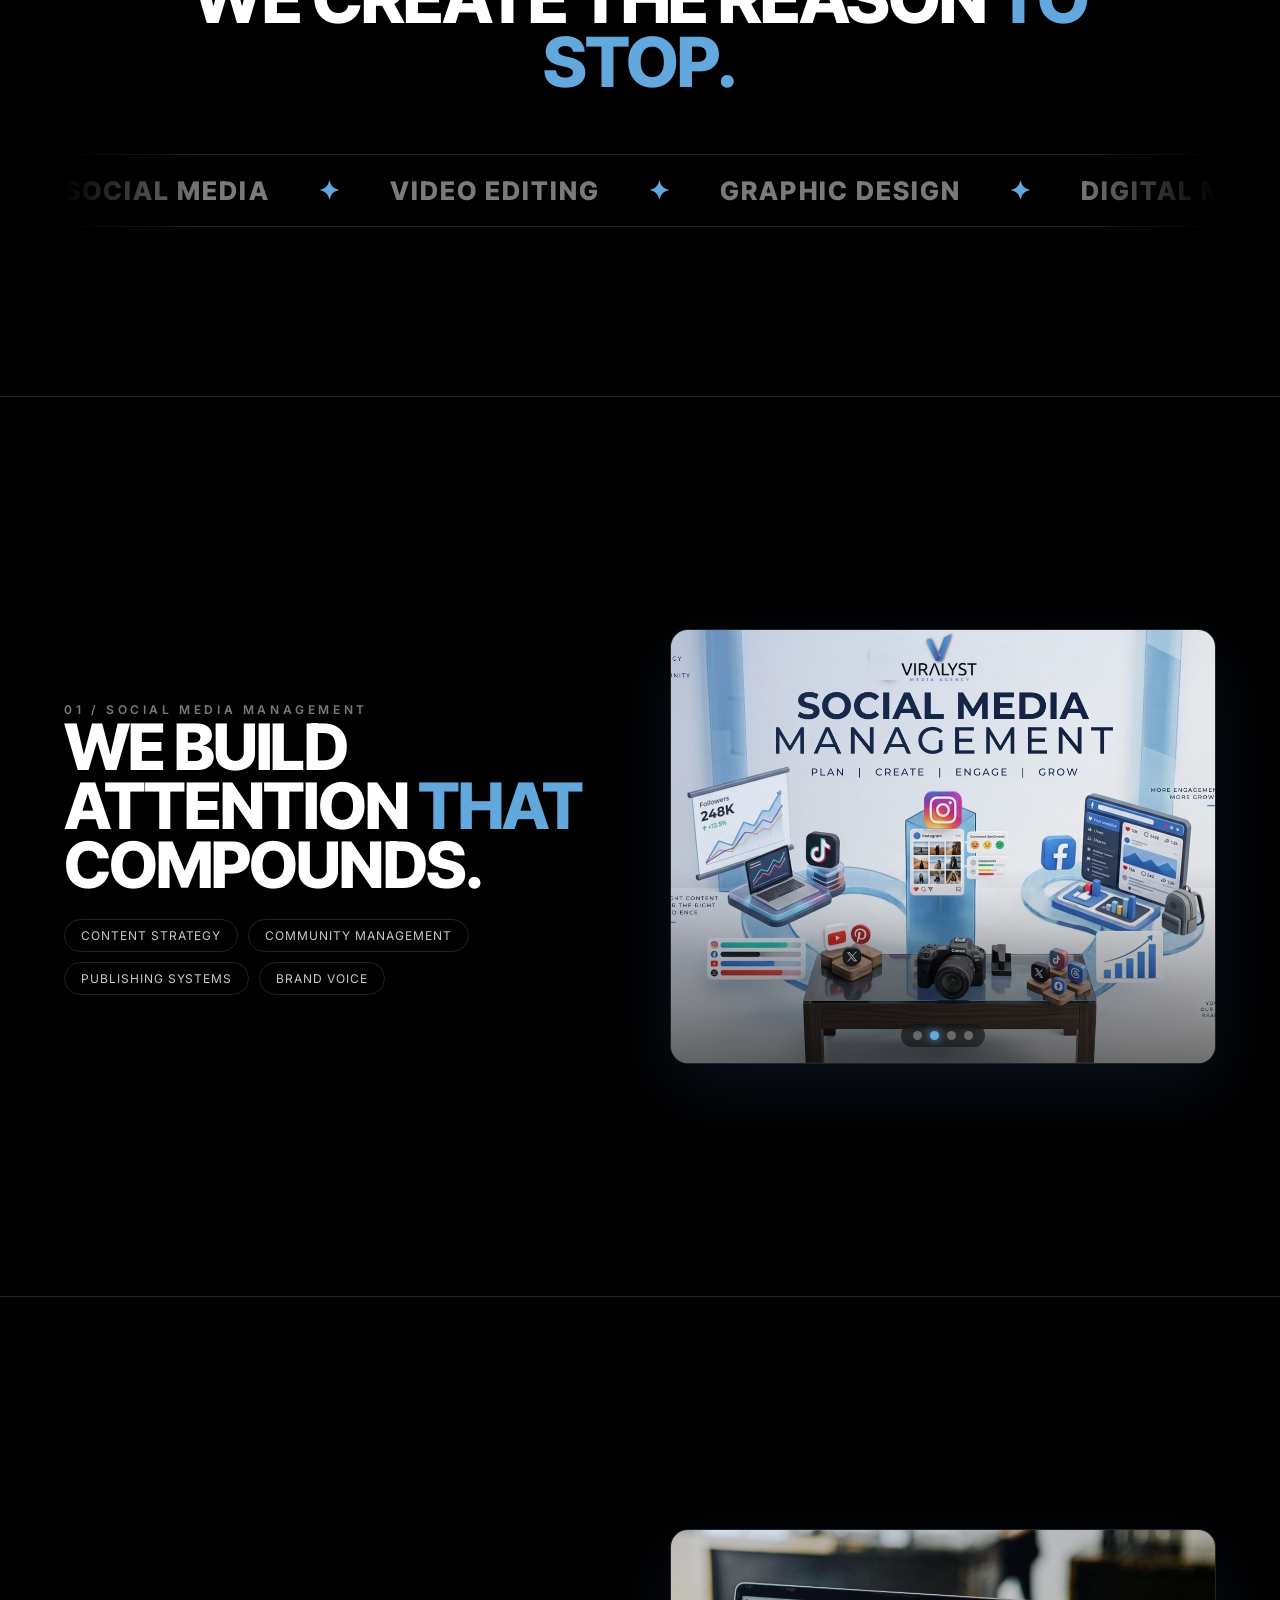
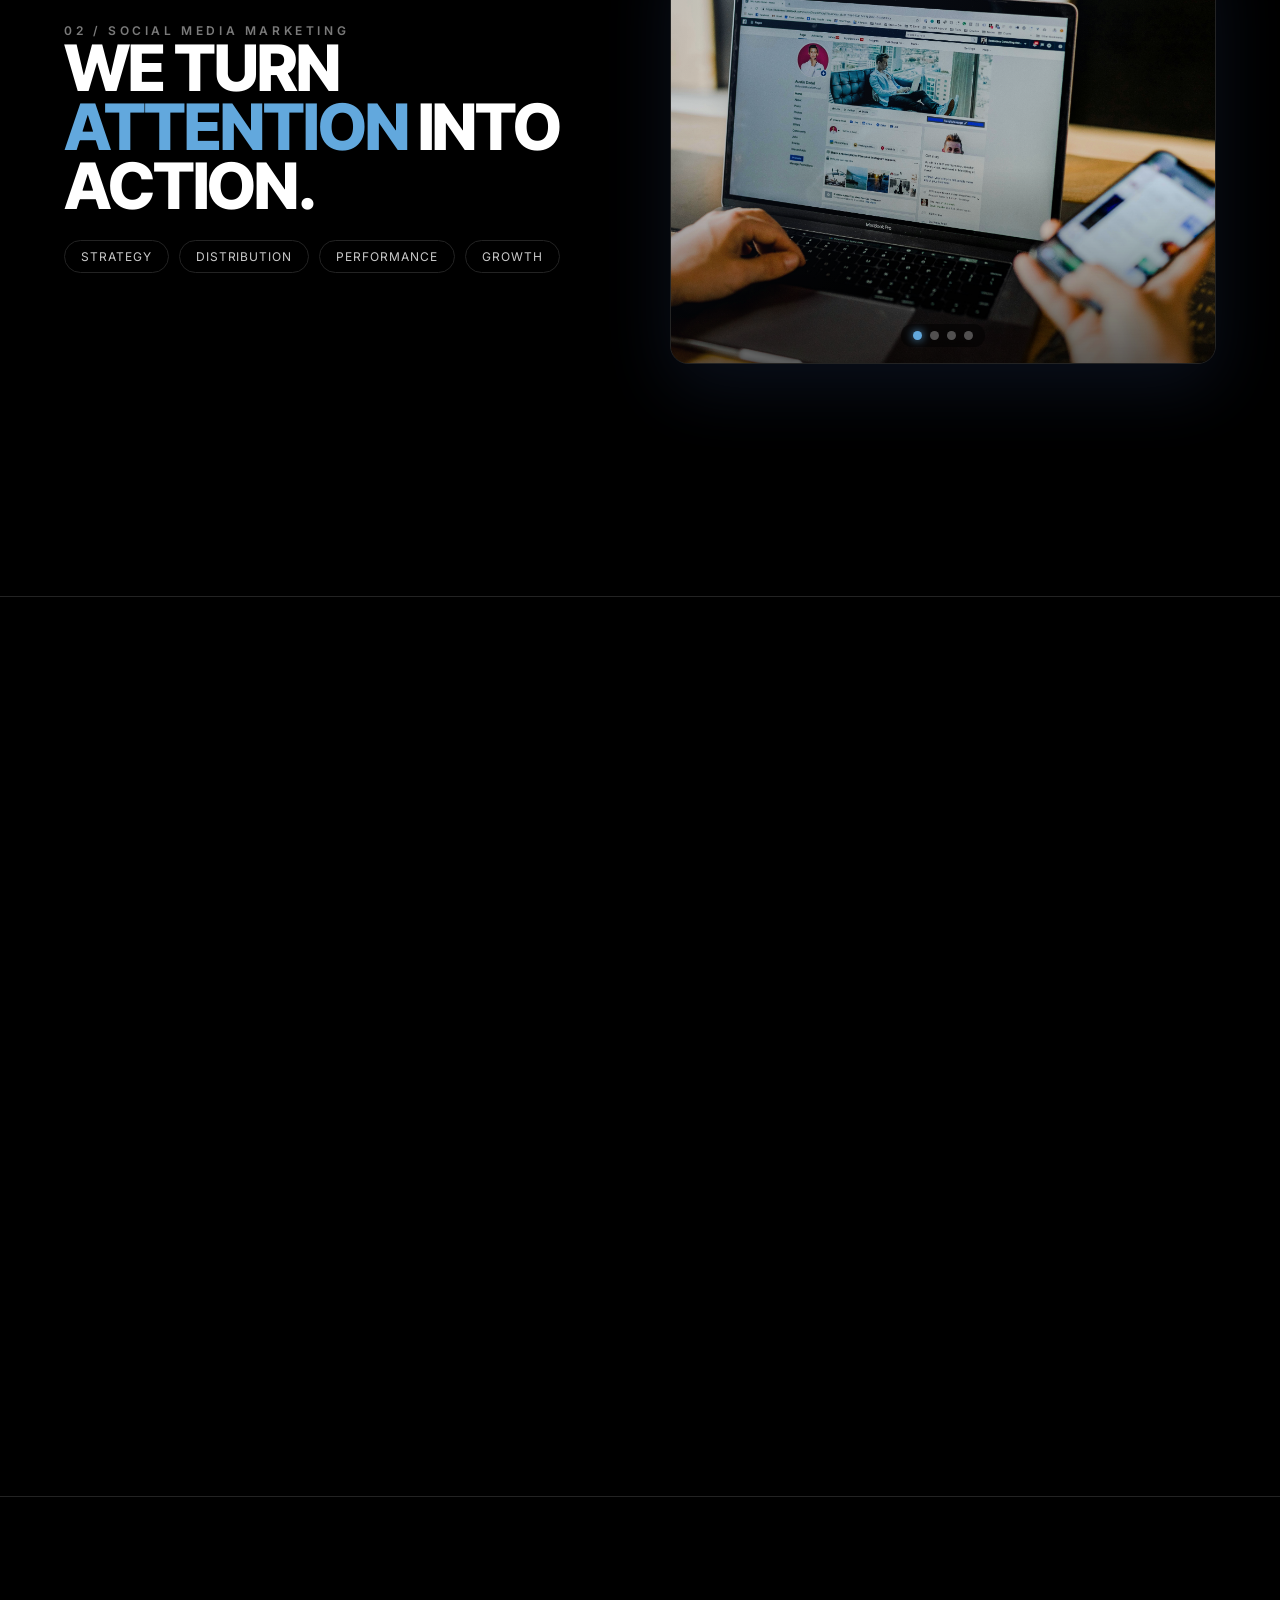
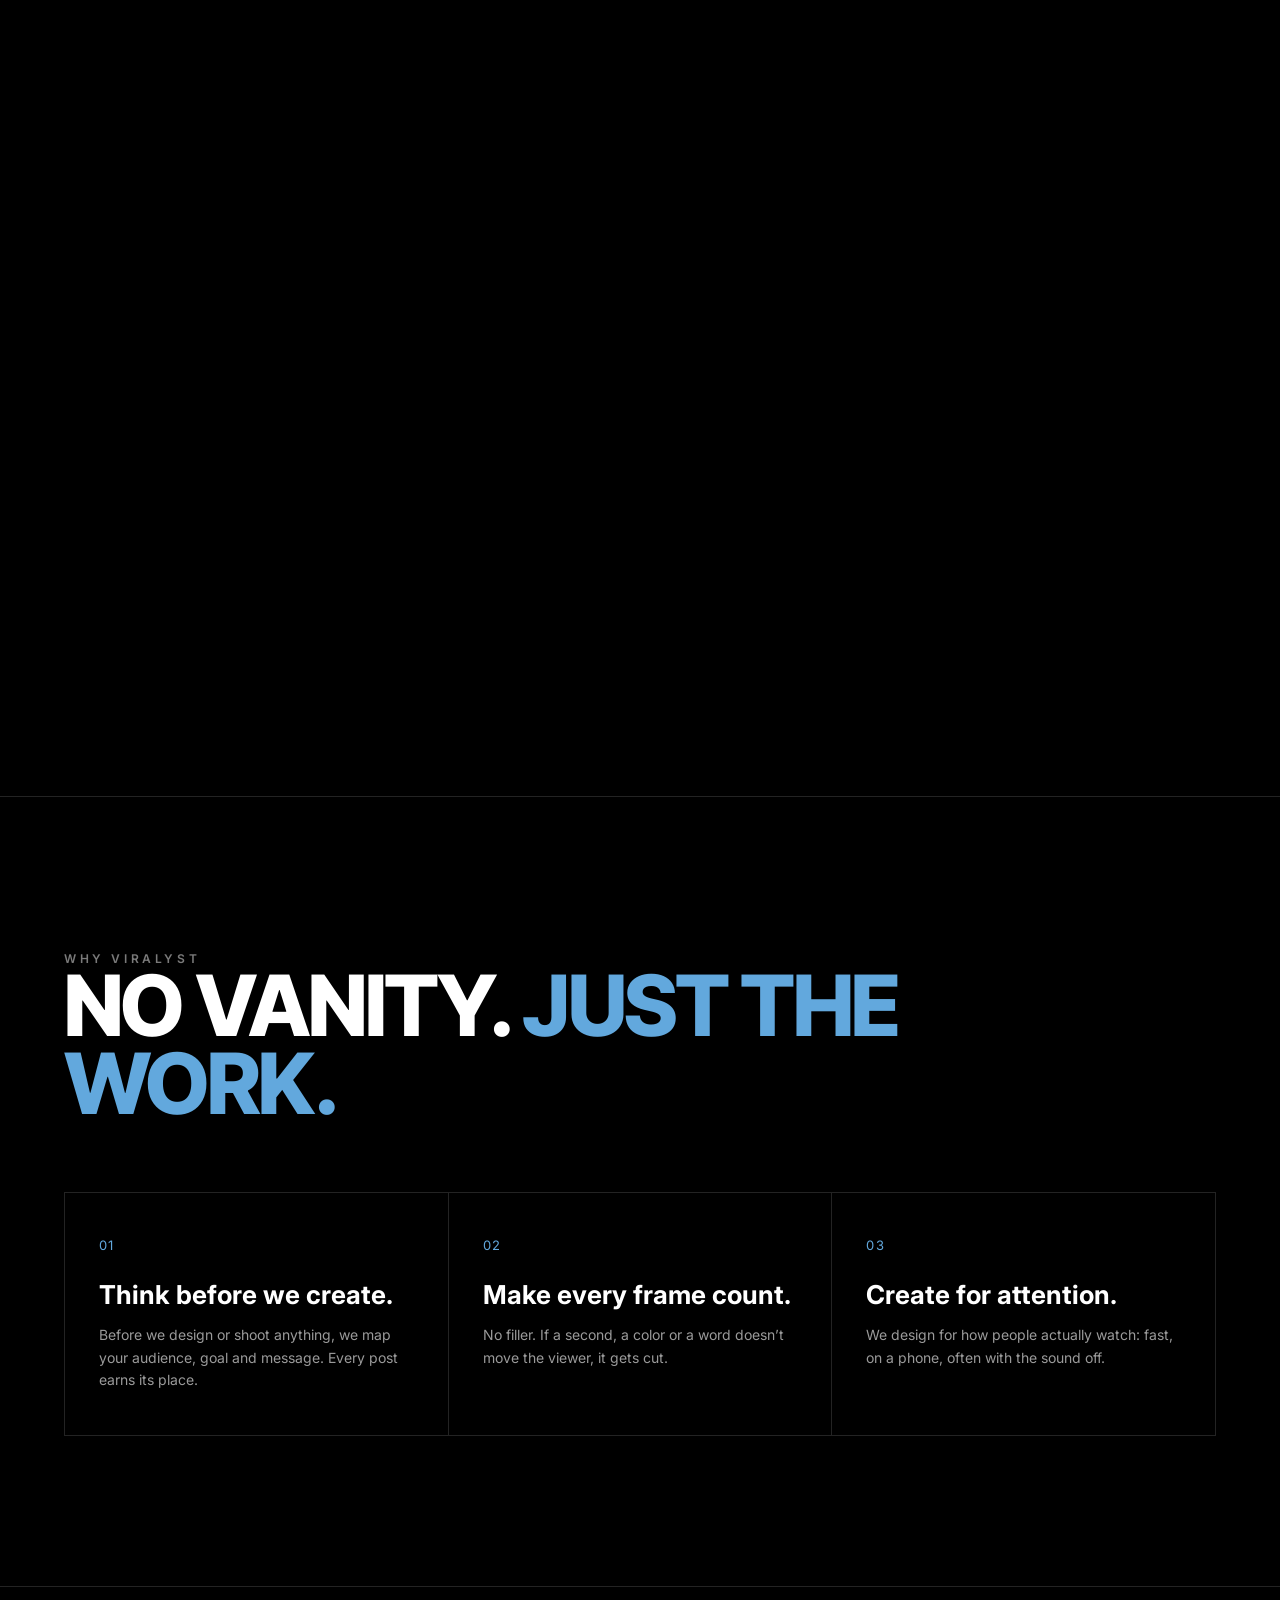
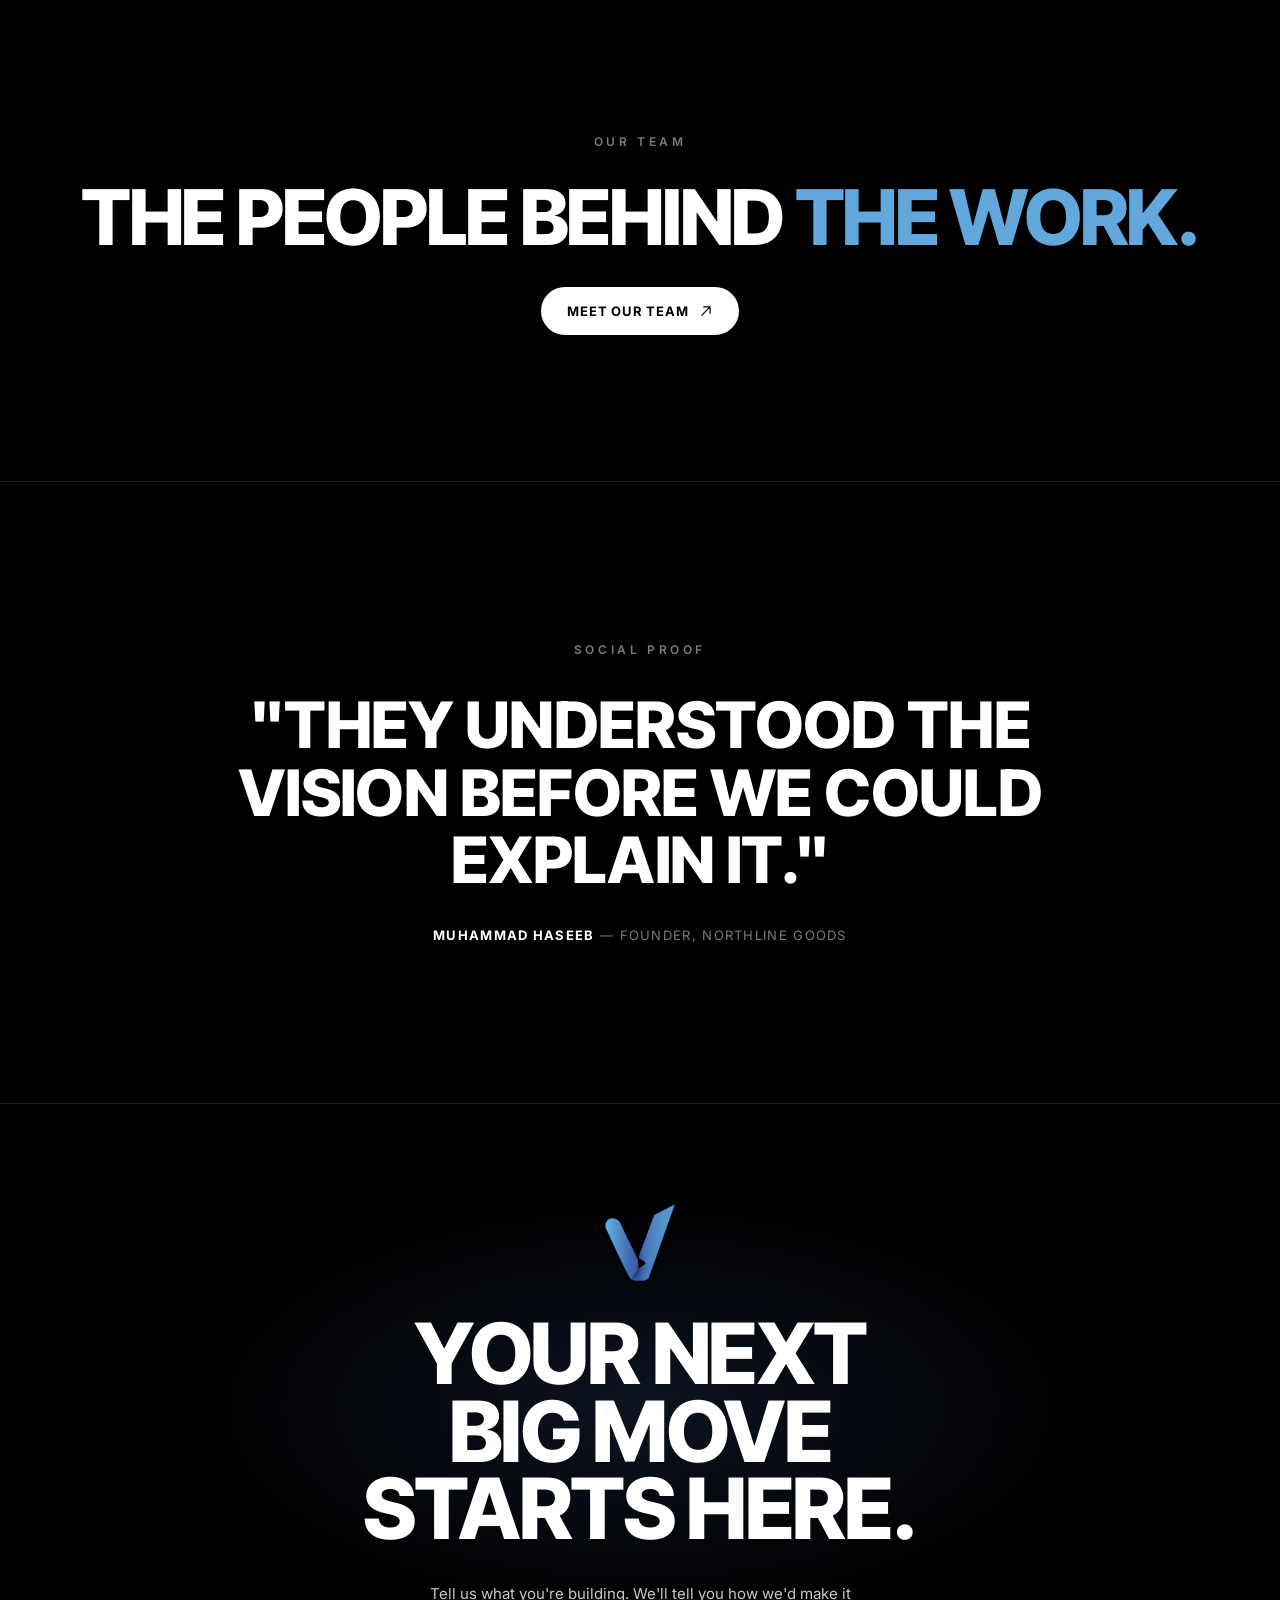
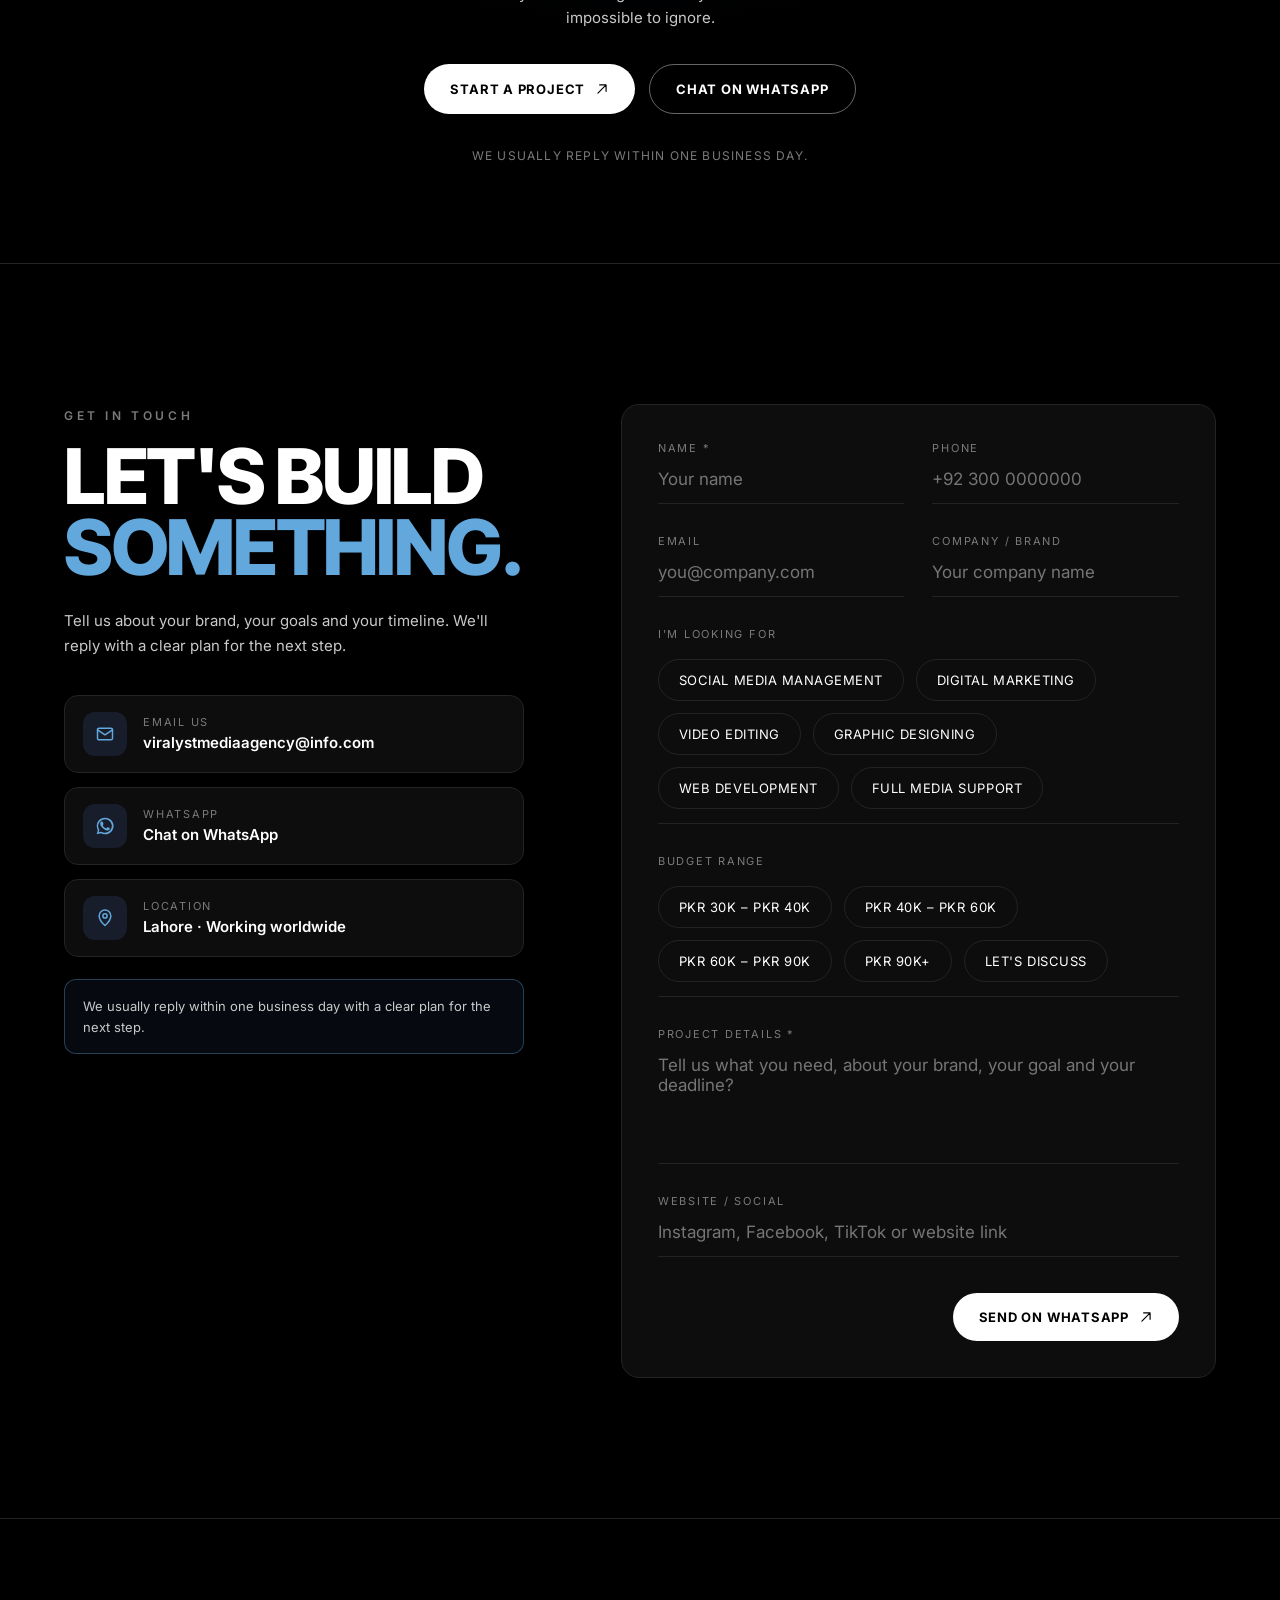
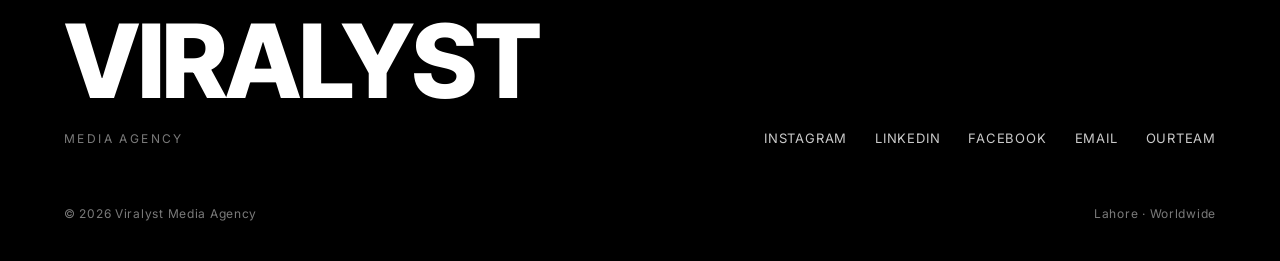
==== commit 486bba6f: "Team slider: side arrows and edge fade" ====
--- a/index.html
+++ b/index.html
@@ -29,9 +29,10 @@
   </a>
   <div class="nav-links">
     <ul>
-      <li><a href="portfolio.html">Work</a></li>
+      <li><a href="portfolio.html">Portfolio</a></li>
       <li><a href="#services">Services</a></li>
       <li><a href="#why">About</a></li>
+      <li><a href="Team.html">OurTeam</a></li>
       <li class="cta-item"><a href="#contact" class="cta-nav magnetic">Start a Project ↗</a></li>
     </ul>
   </div>
@@ -104,9 +105,15 @@
   <!-- ATTENTION -->
   <section class="attention">
     <span class="eyebrow reveal">Positioning</span>
-    <div class="stretch-wrap"><span class="stretch reveal" id="stretchText">Attention is the <span class="accent">currency.</span></span></div>
+    <div class="stretch-wrap"><span class="stretch reveal" id="stretchText">Attention is the <br><span class="accent">currency.</span></span></div>
     <p class="lead reveal">Every scroll is a decision. Every second is earned. Every frame has a job.</p>
     <h2 class="snap reveal">We create the reason <span class="accent">to stop.</span></h2>
+        <div class="marquee" aria-hidden="true">
+      <div class="marquee-track">
+        <span>Social Media</span><span>Video Editing</span><span>Graphic Design</span><span>Digital Marketing</span>
+        <span>Social Media</span><span>Video Editing</span><span>Graphic Design</span><span>Digital Marketing</span>
+      </div>
+    </div>
   </section>
 
   <!-- SERVICE UNIVERSES -->
@@ -118,7 +125,7 @@
       <div class="tags"><span>Content Strategy</span><span>Community Management</span><span>Publishing Systems</span><span>Brand Voice</span></div>
     </div>
 
-    <div class="universe-visual reveal" id="socialCarousel">
+    <div class="universe-visual vis-frame reveal" id="socialCarousel">
       <div class="carousel-track">
         <img src="Social Pic/Content Managment.jpeg" class="carousel-img active" alt="Content Strategy">
         <img src="Social Pic/CMM1.jpeg" class="carousel-img" alt="Community Management">
@@ -144,12 +151,9 @@
         <div class="tags"><span>Strategy</span><span>Distribution</span><span>Performance</span><span>Growth</span></div>
       </div>
 
-       <div class="universe-visual reveal" id="marketingCarousel">
+       <div class="universe-visual vis-frame reveal" id="marketingCarousel">
       <div class="carousel-track">
-        <img src="Market/Strategy.jpg" class="carousel-img active" alt="Strategy">
-        <img src="Market/Distribution.jpg" class="carousel-img" alt="Distribution">
-        <img src="Market/Performance.jpg" class="carousel-img" alt="Performance">
-        <img src="Market/Growth.jpg" class="carousel-img" alt="Growth">
+        <img src="Market/DM1.jpeg" class="carousel-img active" alt="Strategy">
       </div>
 
       <div class="carousel-dots">
@@ -171,7 +175,10 @@
       </div>
            <div class="universe-visual reveal">
       <div class="video-frame">
-        <img src="Videos/index.jpg" alt="Video Editing Workspace" class="single-img">
+        <img src="Videos Editing/VE1.jpeg" alt="Video Editing Workspace" class="single-img">
+        <img src="Videos Editing/VE2.jpeg" alt="Video Editing Workspace" class="single-img">
+        <img src="Videos Editing/VE3.jpeg" alt="Video Editing Workspace" class="single-img">
+        <img src="Videos Editing/VE4.jpeg" alt="Video Editing Workspace" class="single-img">
         <div class="scanline"></div>
         <div class="timeline" id="videoTimeline"></div>
       </div>
@@ -186,16 +193,19 @@
         <h2>WE MAKE BRANDS <span class="accent">LOOK</span> UNFORGETTABLE.</h2>
         <div class="tags"><span>Identity</span><span>Thumbnails</span><span>Visual Systems</span><span>Brand Kits</span><span>Campaigns</span></div>
       </div>
-          <div class="universe-visual reveal" id="designCarousel">
+          <div class="universe-visual vis-frame reveal" id="designCarousel">
       <div class="carousel-track">
-        <img src="Design/Identity-Brand.jpg" class="carousel-img active" alt="Identity">
-        <img src="Design/Thumbnails-Campaigns.jpg" class="carousel-img" alt="Thumbnails">
-        <img src="Design/Visual-Systems.jpg" class="carousel-img" alt="Visual Systems">
+        <img src="Graphic Design/GD1.jpeg" class="carousel-img active" alt="Identity">
+        <img src="Graphic Design/GD2.jpeg" class="carousel-img" alt="Thumbnails">
+        <img src="Graphic Design/GD3.jpeg" class="carousel-img" alt="Visual Systems">
+        <img src="Graphic Design/GD4.jpeg" class="carousel-img" alt="Visual Systems">
       </div>
       <div class="carousel-dots">
         <span class="dot active" data-index="0"></span>
         <span class="dot" data-index="1"></span>
         <span class="dot" data-index="2"></span>
+        <span class="dot" data-index="3"></span>
+        <span class="dot" data-index="4"></span>
       </div>
     </div>
     </div>
@@ -207,11 +217,21 @@
       <span class="eyebrow reveal">Why Viralyst</span>
       <h2 class="reveal">No vanity. <span style="color:var(--blue-2)">Just the work.</span></h2>
       <div class="principles">
-        <div class="principle reveal"><div class="num">01</div><h4>Think before we create.</h4><p>Strategy comes before execution. Every piece of content earns its place in the plan.</p></div>
-        <div class="principle reveal"><div class="num">02</div><h4>Make every frame count.</h4><p>No filler content. If a second doesn't add value, it doesn't make the cut.</p></div>
-        <div class="principle reveal"><div class="num">03</div><h4>Create for attention.</h4><p>Beautiful content nobody watches is still a failure. We build for the scroll.</p></div>
-      </div>
-    </div>
+        <div class="principle reveal"><div class="num">01</div><h4>Think before we create.</h4><p>Before we design or shoot anything, we map your audience, goal and message. Every post earns its place.</p></div>
+        <div class="principle reveal"><div class="num">02</div><h4>Make every frame count.</h4><p>No filler. If a second, a color or a word doesn’t move the viewer, it gets cut.</p></div>
+        <div class="principle reveal"><div class="num">03</div><h4>Create for attention.</h4><p>We design for how people actually watch: fast, on a phone, often with the sound off.</p></div>
+      </div>
+    </div>
+  </section>
+
+
+    <!-- TEAM TEASER -->
+  <section class="cta-final" style="min-height:55vh;">
+    <span class="eyebrow reveal">Our team</span>
+    <h2 class="reveal" style="font-size:clamp(32px,6vw,80px);">The people behind <span style="color:var(--blue-2)">the work.</span></h2>
+    <a href="team.html" class="start-btn magnetic reveal">Meet Our Team
+      <svg viewBox="0 0 24 24" fill="none"><path d="M5 19L19 5M19 5H8M19 5V16" stroke="black" stroke-width="2" stroke-linecap="round" stroke-linejoin="round"/></svg>
+    </a>
   </section>
 
   <!-- PROOF -->
@@ -219,18 +239,23 @@
     <span class="eyebrow reveal">Social Proof</span>
     <blockquote class="reveal">"They understood the vision before we could explain it."</blockquote>
     <cite class="reveal"><b>Muhammad Haseeb</b> — Founder, Northline Goods</cite>
-  </section>
-
-  <!-- FINAL CTA -->
+  </section>  
+
+   <!-- FINAL CTA -->
   <section class="cta-final" id="final-cta">
     <div class="glow"></div>
     <img src="assets/vmark.png" class="mark reveal" alt="">
     <h2 class="reveal">Your next<br>big move<br>starts here.</h2>
     <p class="reveal">Tell us what you're building. We'll tell you how we'd make it impossible to ignore.</p>
-    <a href="#contact" class="start-btn magnetic reveal">Start a Project<div class="nav-links">
-      <svg viewBox="0 0 24 24" fill="none"><path d="M5 19L19 5M19 5H8M19 5V16" stroke="black" stroke-width="2" stroke-linecap="round" stroke-linejoin="round"/></svg>
-    </a>
-</section>
+
+    <div class="cta-actions reveal">
+      <a href="#contact" class="start-btn magnetic">Start a Project
+        <svg viewBox="0 0 24 24" fill="none"><path d="M5 19L19 5M19 5H8M19 5V16" stroke="black" stroke-width="2" stroke-linecap="round" stroke-linejoin="round"/></svg>
+      </a>
+      <a href="https://wa.me/923241767530?text=Hi%20Viralyst%2C%20I%20want%20to%20discuss%20a%20project" target="_blank" rel="noopener" class="ghost-btn">Chat on WhatsApp</a>
+    </div>
+    <span class="cta-note reveal">We usually reply within one business day.</span>
+  </section>
 
   <!-- CONTACT -->
   <section class="contact" id="contact">
@@ -320,6 +345,7 @@
         <a href="#" target="_blank" rel="noopener">LinkedIn</a>
         <a href="#" target="_blank" rel="noopener">Facebook</a>
         <a href="mailto:hello@viralyst.agency">Email</a>
+        <a href="team.html">OurTeam</a>
       </div>
     </div>
     <div class="footer-bottom">
--- a/CoscadeStyle.css
+++ b/CoscadeStyle.css
@@ -106,7 +106,7 @@
 .logo-mark{display:flex;align-items:center;gap:10px;}
 .logo-mark img{height:26px;width:auto;display:block;}
 .logo-mark .word{font-family:'Inter Tight',sans-serif;font-weight:800;font-size:15px;letter-spacing:.22em;}
-.nav-links ul{list-style:none;display:flex;gap:38px;align-items:center;}
+.nav-links ul{list-style:none;display:flex;gap:clamp(18px,2.4vw,38px);align-items:center;}
 .nav-links a{font-size:13px;letter-spacing:.08em;text-transform:uppercase;font-weight:600;position:relative;}
 .nav-links a:not(.cta-nav)::after{
   content:'';position:absolute;left:0;right:0;bottom:-6px;height:1px;background:var(--white);
@@ -319,28 +319,45 @@
 .stretch-wrap{width:100%;overflow:hidden;}
 .stretch{
   font-family:'Inter Tight',sans-serif;font-weight:800;text-transform:uppercase;
-  font-size:clamp(40px,9vw,120px);white-space:nowrap;letter-spacing:.02em;
-  display:inline-block;color:var(--white);
-}
+  font-size:clamp(22px,6.8vw,124px);white-space:nowrap;letter-spacing:.02em;
+  line-height:1;display:inline-block;color:var(--white);
+}
+.stretch .accent{color:var(--blue-2);}
 .attention .snap{
   font-size:clamp(30px,5.4vw,86px);max-width:1000px;
 }
 .attention .snap .accent{color:var(--blue-2);}
+
+/* ---------- marquee ---------- */
+.marquee{
+  width:100%;overflow:hidden;margin-top:30px;padding:20px 0;
+  border-top:1px solid var(--line);border-bottom:1px solid var(--line);
+  -webkit-mask-image:linear-gradient(90deg,transparent,#000 12%,#000 88%,transparent);
+  mask-image:linear-gradient(90deg,transparent,#000 12%,#000 88%,transparent);
+}
+.marquee-track{display:flex;width:max-content;animation:marq 30s linear infinite;}
+.marquee-track span{
+  font-family:'Inter Tight',sans-serif;font-weight:800;text-transform:uppercase;
+  font-size:clamp(16px,2vw,26px);letter-spacing:.08em;color:var(--dim);
+  white-space:nowrap;padding-right:48px;
+}
+.marquee-track span::after{content:'✦';margin-left:48px;color:var(--blue-2);}
+@keyframes marq{to{transform:translateX(-50%);}}
 
 /* ---------- service universes ---------- */
 .universe{
   min-height:100vh;display:flex;align-items:center;
   border-top:1px solid var(--line);position:relative;overflow:hidden;padding:100px var(--pad);
 }
-.universe-inner{position:relative;z-index:2;display:grid;grid-template-columns:1.1fr .9fr;gap:60px;align-items:center;width:100%;}
-.universe h2{font-size:clamp(40px,7vw,110px);}
+.universe-inner{position:relative;z-index:2;display:grid;grid-template-columns:1fr 1fr;gap:60px;align-items:center;width:100%;}
+.universe h2{font-size:clamp(40px,5vw,96px);}
 .universe h2 .accent{color:var(--blue-2);}
 .universe .tags{margin-top:24px;display:flex;flex-wrap:wrap;gap:10px;}
 .universe .tags span{
   border:1px solid var(--line);padding:8px 16px;border-radius:100px;font-size:12px;
   letter-spacing:.08em;text-transform:uppercase;color:var(--off);
 }
-.universe-visual{position:relative;height:420px;}
+.universe-visual{position:relative;height:clamp(320px,34vw,520px);}
 @media (max-width:900px){
   .universe-inner{grid-template-columns:1fr;}
   .universe-visual{height:280px;order:-1;}
@@ -540,6 +557,12 @@
 .principle .num{font-size:13px;color:var(--blue-2);letter-spacing:.1em;}
 .principle h4{margin-top:26px;font-size:clamp(20px,2.2vw,26px);}
 .principle p{margin-top:14px;color:var(--dim);font-size:14px;line-height:1.6;}
+.principle{transition:background .4s var(--ease);}
+.principle:hover{background:rgba(74,114,199,.08);}
+.principle p{color:#9a9a9a;}
+/* double padding hatao, taake sab sections ek line mein hon */
+.why .wrap, .contact .wrap, footer .wrap, .team .wrap{padding-left:0;padding-right:0;}
+
 @media (max-width:820px){ .principles{grid-template-columns:1fr;} }
 
 /* ---------- proof ---------- */
@@ -556,15 +579,27 @@
 
 /* ---------- final cta ---------- */
 .cta-final{
-  min-height:90vh;display:flex;flex-direction:column;align-items:center;justify-content:center;
+  min-height:80vh;display:flex;flex-direction:column;align-items:center;justify-content:center;
   text-align:center;gap:34px;border-top:1px solid var(--line);padding:100px var(--pad);position:relative;overflow:hidden;
 }
 .cta-final .mark{width:70px;opacity:.9;}
-.cta-final h2{font-size:clamp(42px,8.6vw,130px);}
+.cta-final h2{font-size:clamp(40px,6.6vw,104px);}
 .cta-final p{color:var(--off);max-width:460px;font-size:15px;line-height:1.6;}
 .cta-final .glow{
   position:absolute;inset:0;background:radial-gradient(ellipse 50% 40% at 50% 40%, rgba(74,114,199,.16), transparent 70%);
 }
+
+.cta-actions{display:flex;flex-wrap:wrap;gap:14px;justify-content:center;}
+.ghost-btn{
+  display:inline-flex;align-items:center;gap:10px;
+  padding:16px 26px;border-radius:100px;
+  border:1px solid rgba(255,255,255,.4);
+  font-weight:700;font-size:13px;letter-spacing:.06em;text-transform:uppercase;
+  white-space:nowrap;
+  transition:border-color .3s var(--ease), color .3s var(--ease);
+}
+.ghost-btn:hover{border-color:var(--blue-2);color:var(--blue-2);}
+.cta-note{font-size:12px;letter-spacing:.1em;color:var(--dim);text-transform:uppercase;}{}
 
 /* ---------- contact ---------- */
 .contact{padding:140px var(--pad);border-top:1px solid var(--line);}
@@ -599,6 +634,25 @@
 /* reveal utility */
 .reveal{opacity:0;transform:translateY(24px);transition:opacity .8s var(--ease), transform .8s var(--ease);}
 .reveal.in{opacity:1;transform:translateY(0);}
+
+/* ---------- image frame (carousels) ---------- */
+.universe-visual.vis-frame{
+  overflow:hidden;border-radius:18px;
+  border:1px solid var(--line);background:var(--panel);
+  box-shadow:0 24px 70px rgba(74,114,199,.14);
+}
+/* roshan photos ko dark/blue theme mein milane ke liye halka overlay */
+.vis-frame::after{
+  content:'';position:absolute;inset:0;z-index:3;pointer-events:none;
+  background:
+    linear-gradient(180deg, rgba(0,0,0,0) 55%, rgba(0,0,0,.55)),
+    linear-gradient(135deg, rgba(74,114,199,.18), rgba(0,0,0,0) 60%);
+}
+.vis-frame .carousel-dots{
+  bottom:16px;z-index:5;padding:7px 12px;border-radius:100px;
+  background:rgba(0,0,0,.5);backdrop-filter:blur(6px);
+}
+.vis-frame .dot{width:9px;height:9px;}
 
 /* ---------- contact v2 (two column) ---------- */
 .contact-grid{display:grid;grid-template-columns:.9fr 1.1fr;gap:70px;align-items:start;}
